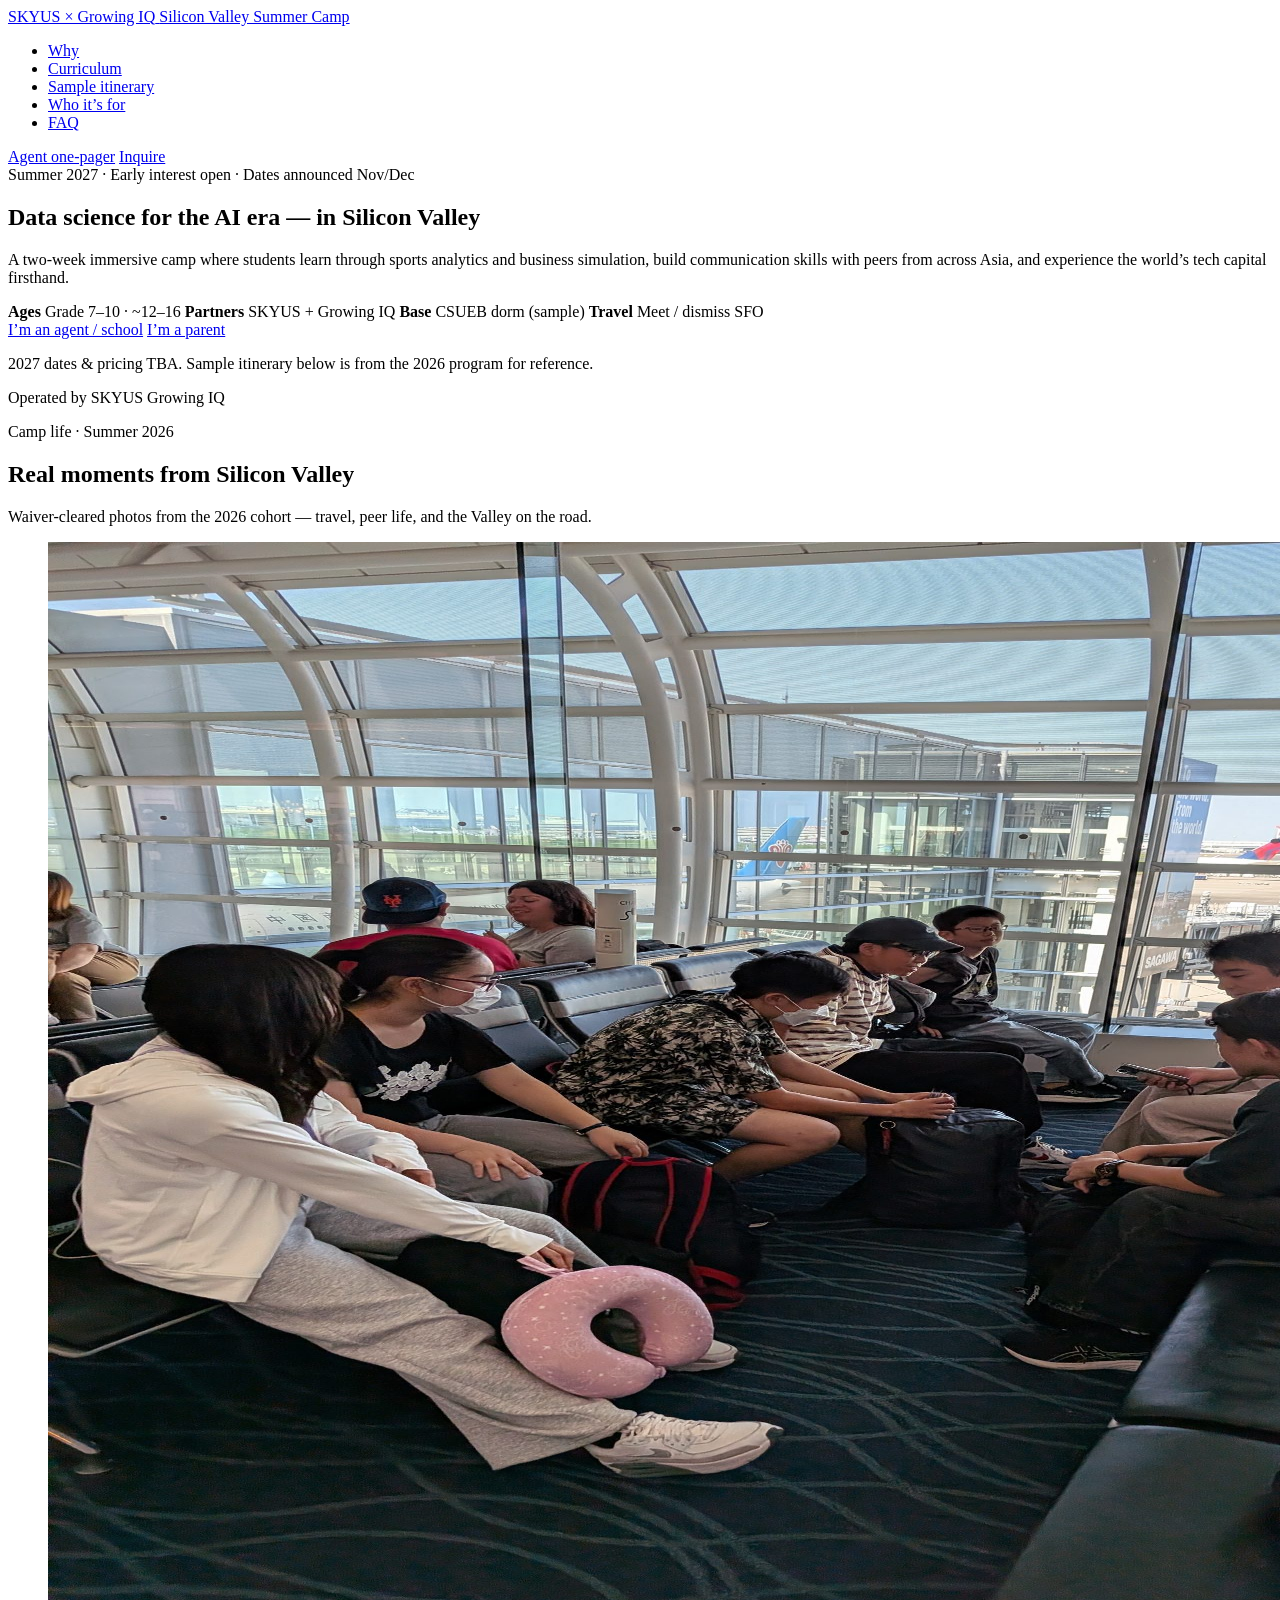
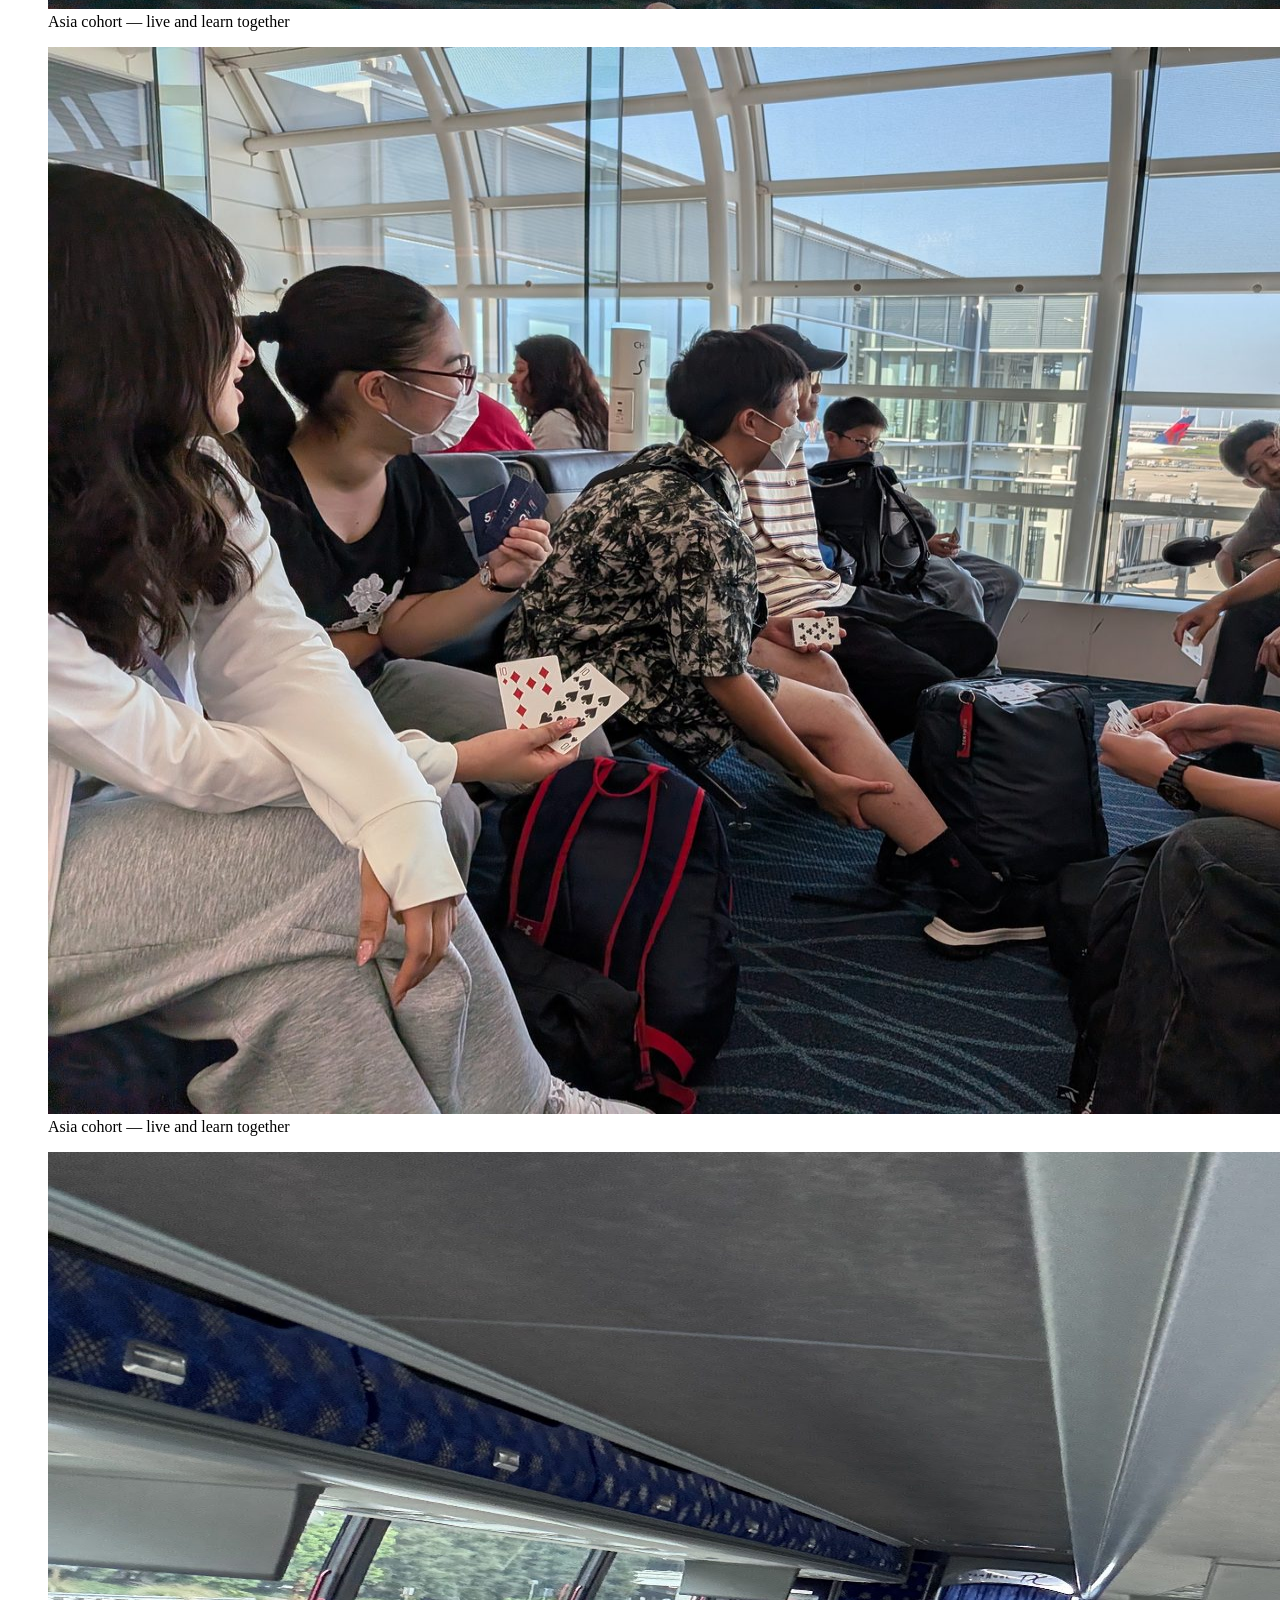
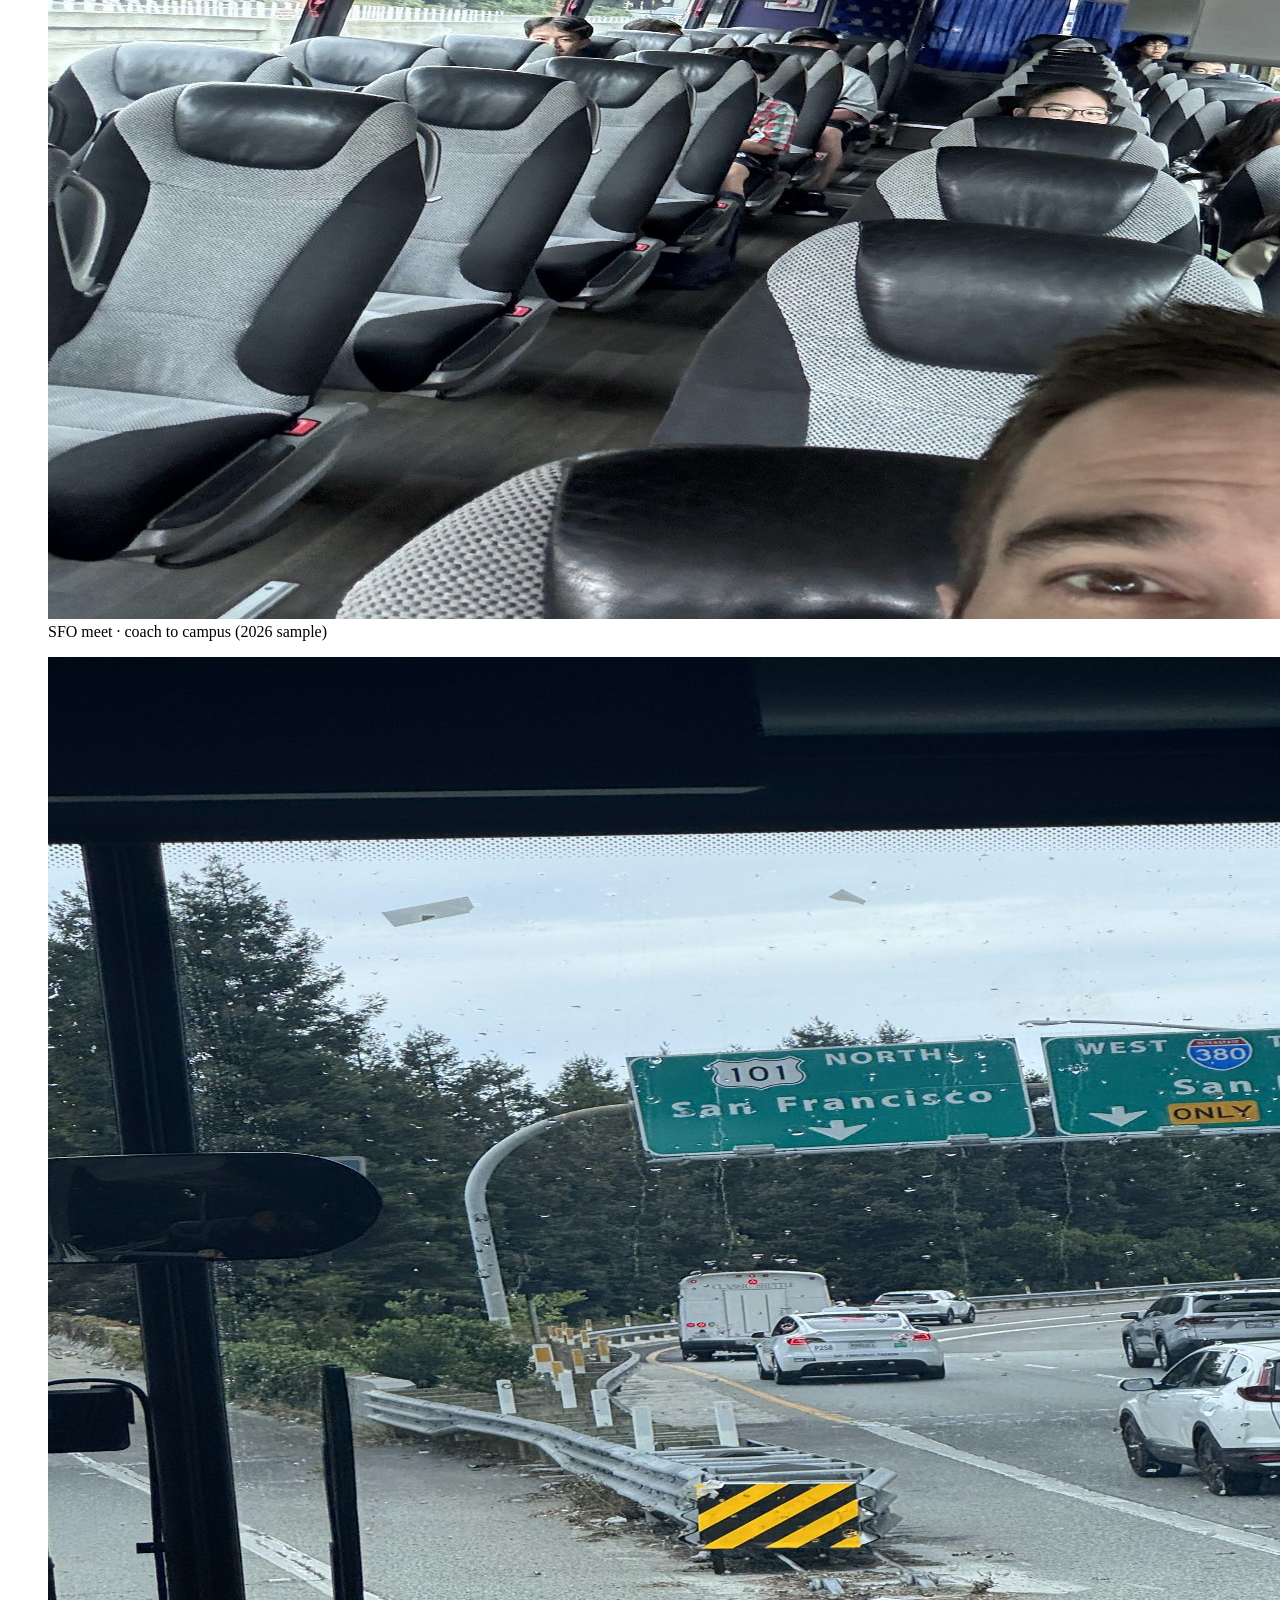
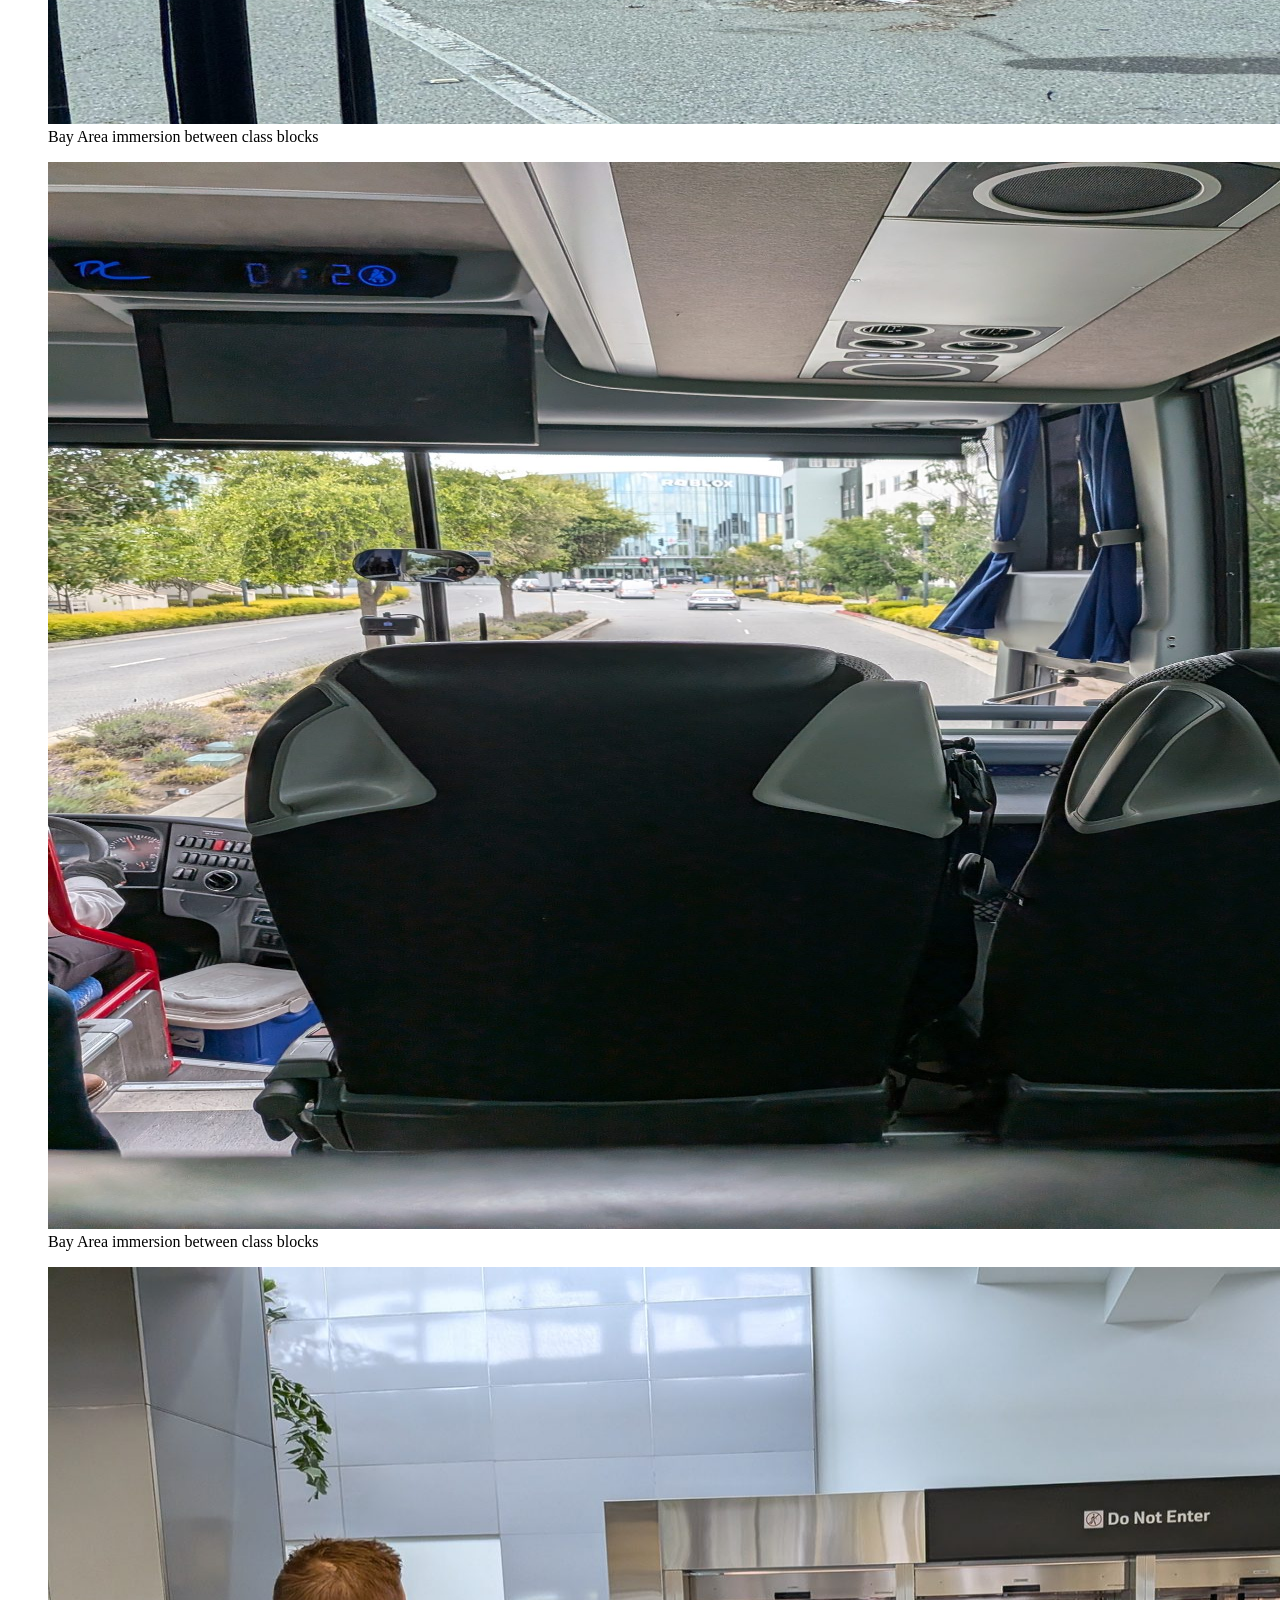
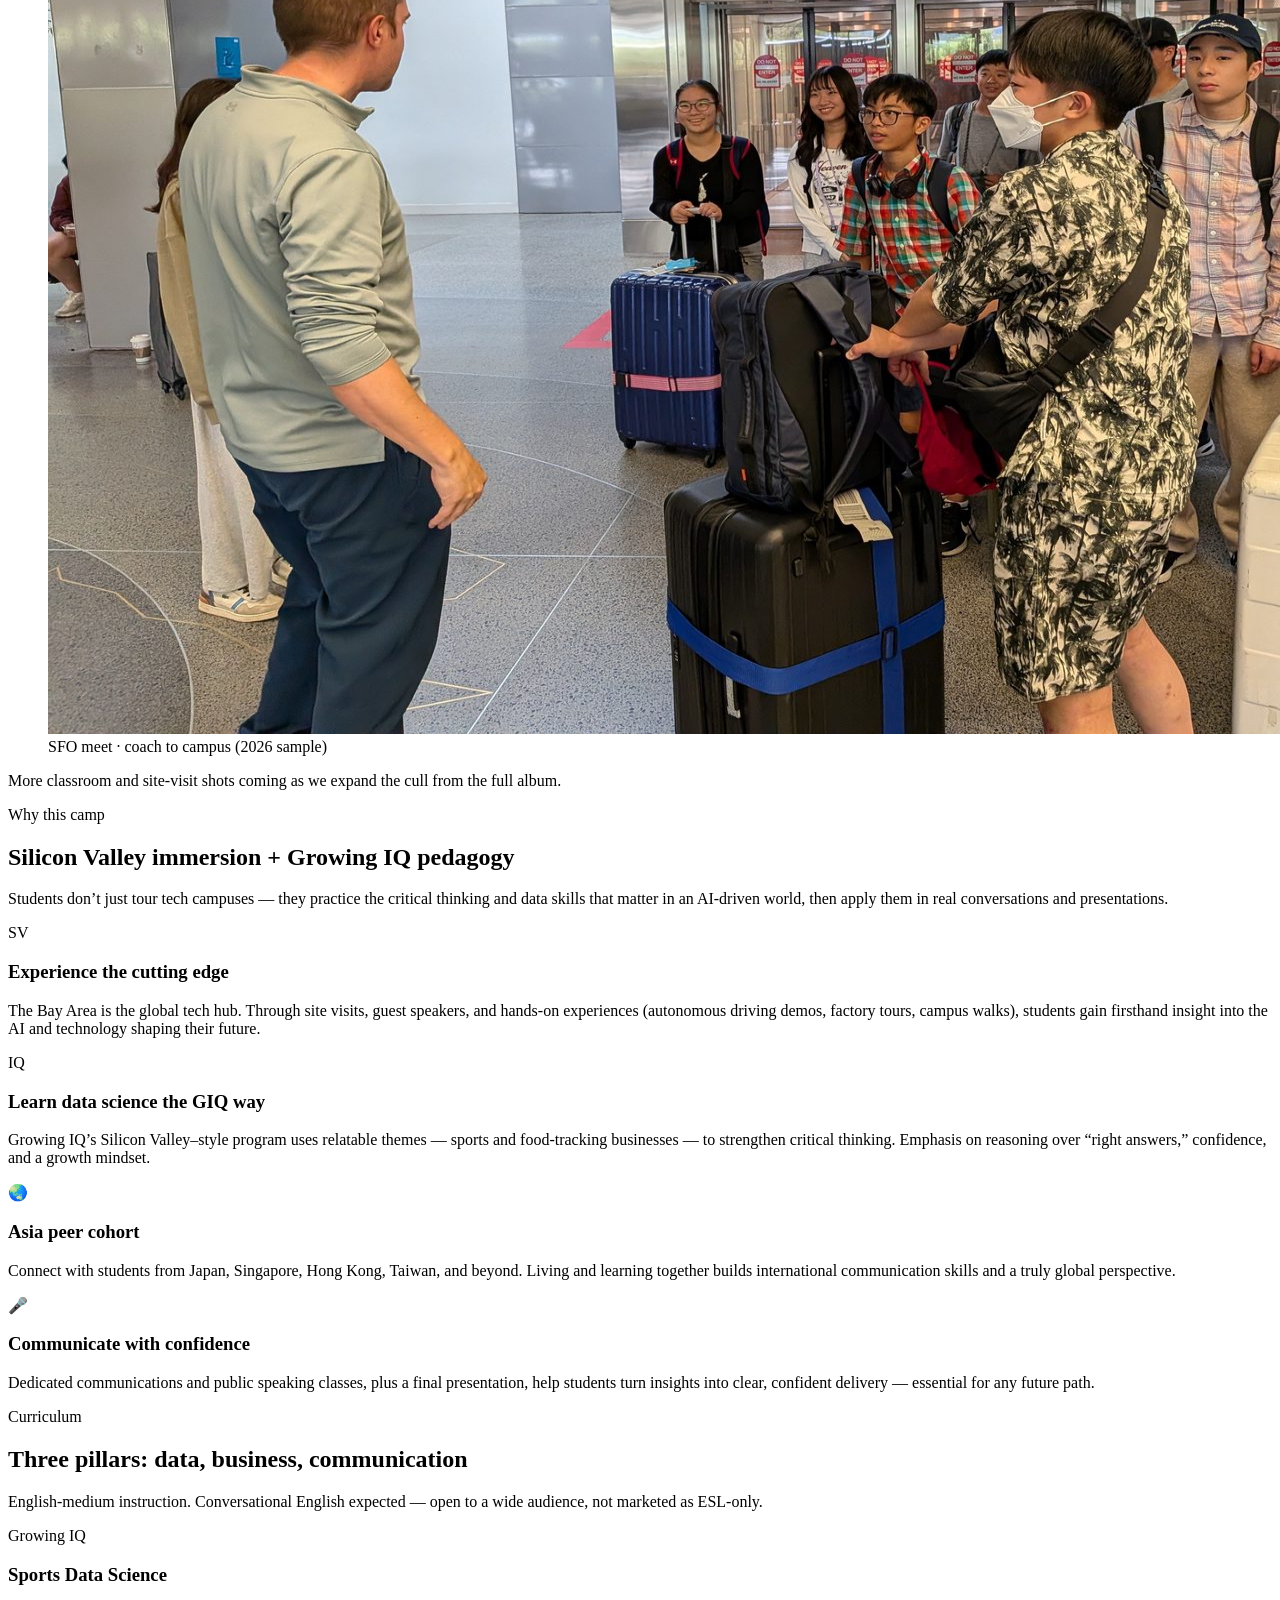
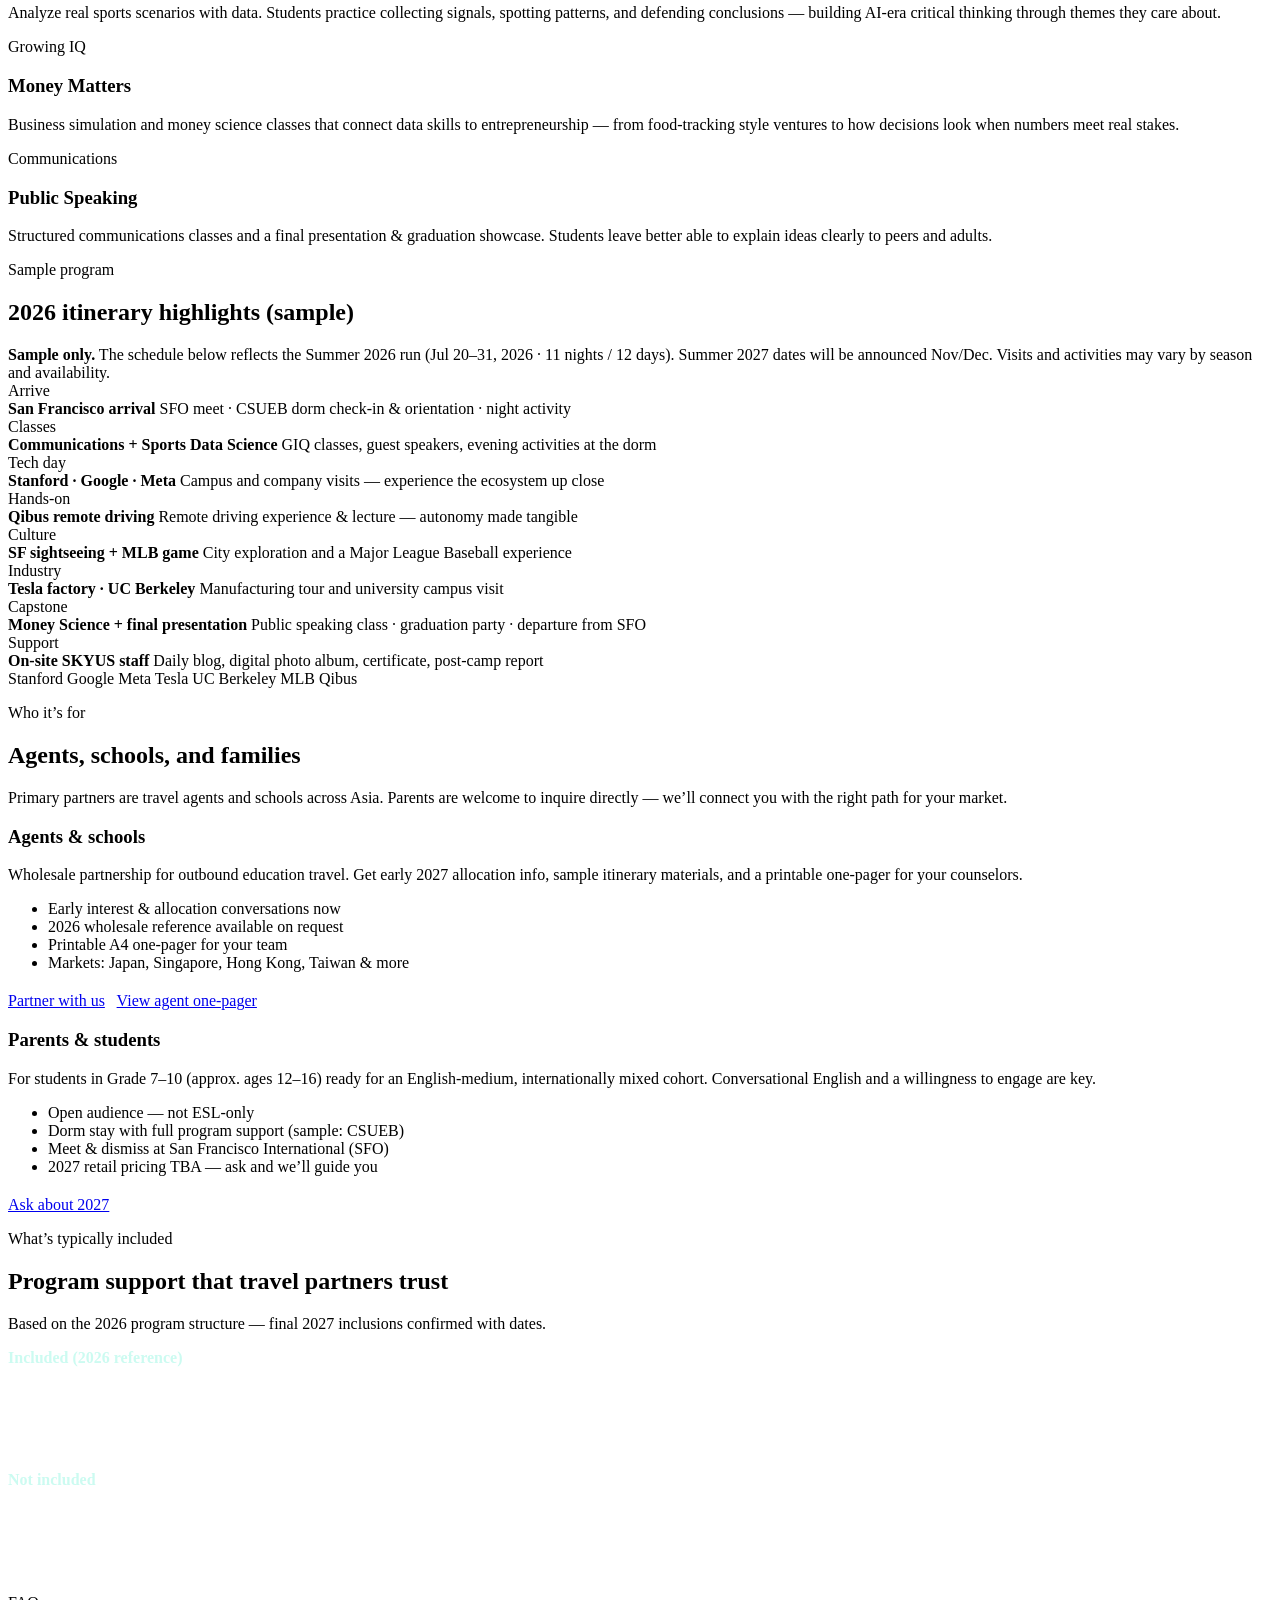
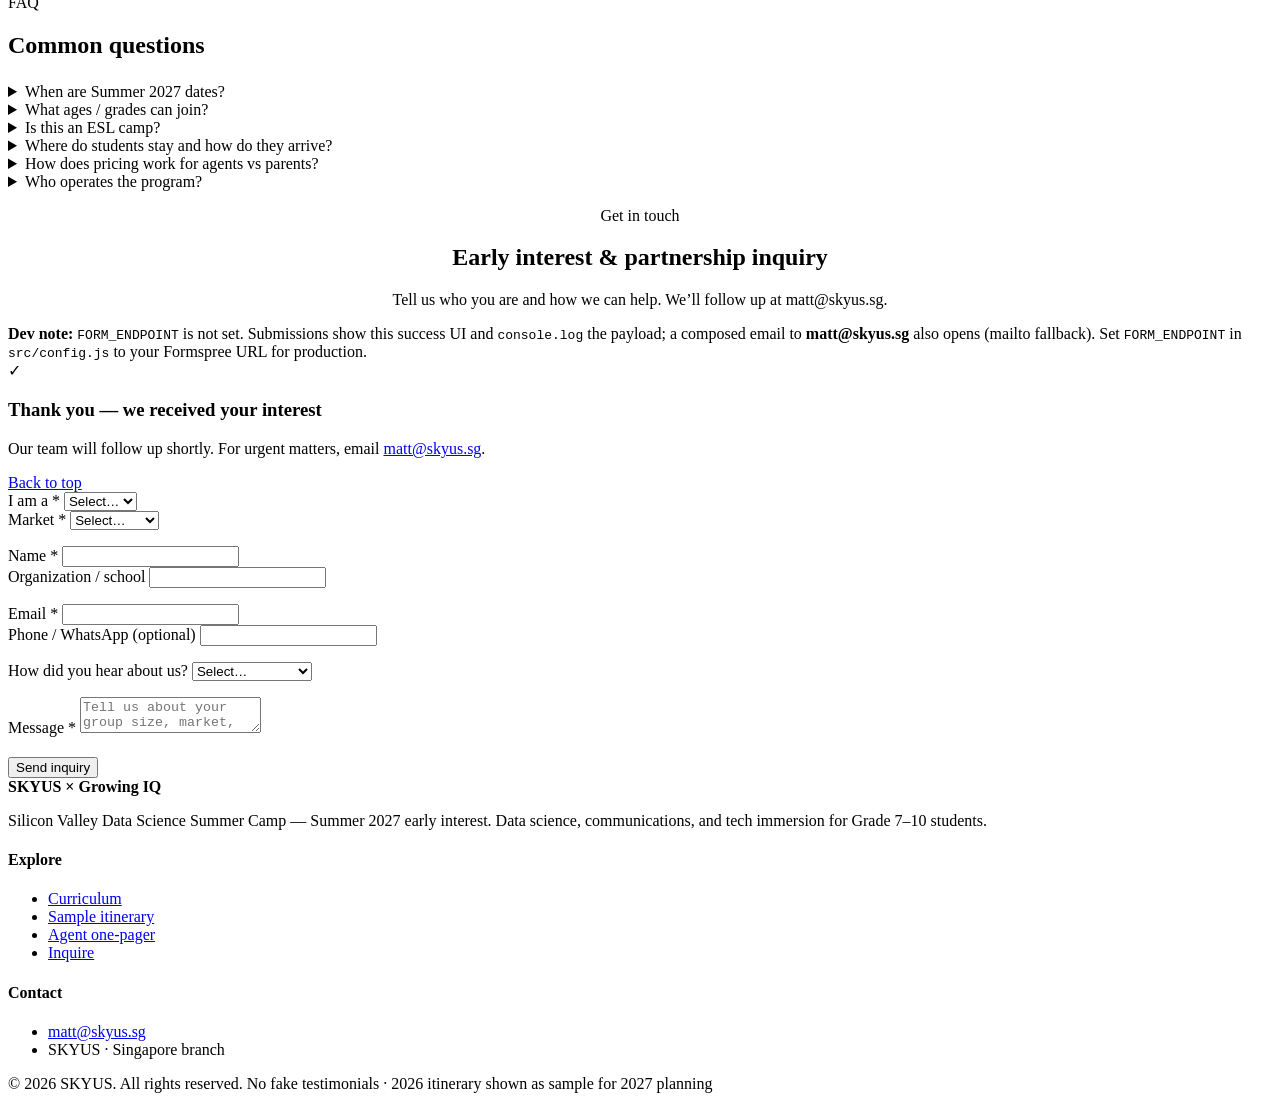
==== index.html @ 36722547 "Fix Pages base path so CSS/JS load" ====
<!DOCTYPE html>
<html lang="en">
<head>
  <meta charset="UTF-8" />
  <meta name="viewport" content="width=device-width, initial-scale=1" />
  <meta name="description" content="Skyus × Growing IQ Silicon Valley Data Science Summer Camp 2027 — early interest for agents, schools, and families. Sports data science, money matters, communications. Dates TBA." />
  <link rel="icon" href="/skyus-sv-camp-preview/favicon.svg" type="image/svg+xml" />
  <title>Silicon Valley Data Science Summer Camp 2027 | Skyus × Growing IQ</title>
  <link rel="preconnect" href="https://fonts.googleapis.com" />
  <link rel="preconnect" href="https://fonts.gstatic.com" crossorigin />
  <link href="https://fonts.googleapis.com/css2?family=Inter:wght@400;500;600;700;800&display=swap" rel="stylesheet" />
  <meta property="og:title" content="Silicon Valley Data Science Summer Camp 2027" />
  <meta property="og:description" content="Skyus × Growing IQ — data science for the AI era. Early interest open for agents, schools & parents." />
  <meta property="og:type" content="website" />
  <script type="module" crossorigin src="/skyus-sv-camp-preview/assets/main-CL7Ne9ZF.js"></script>
  <link rel="modulepreload" crossorigin href="/skyus-sv-camp-preview/assets/config-BrJ6Jjz4.js">
  <link rel="stylesheet" crossorigin href="/skyus-sv-camp-preview/assets/config-DFHQSubZ.css">
</head>
<body>
  <header class="site-header">
    <div class="container nav">
      <a class="logo" href="index.html">
        <span class="logo-main">SKYUS × Growing IQ</span>
        <span class="logo-sub">Silicon Valley Summer Camp</span>
      </a>
      <ul class="nav-links">
        <li><a href="#why">Why</a></li>
        <li><a href="#curriculum">Curriculum</a></li>
        <li><a href="#sample">Sample itinerary</a></li>
        <li><a href="#who">Who it’s for</a></li>
        <li><a href="#faq">FAQ</a></li>
      </ul>
      <div class="nav-cta">
        <a class="btn btn-secondary btn-sm" href="agents.html">Agent one-pager</a>
        <a class="btn btn-primary btn-sm" href="#inquire">Inquire</a>
      </div>
    </div>
  </header>

  <main>
    <!-- HERO -->
    <section class="hero">
      <div class="container">
        <div class="badge">Summer 2027 · Early interest open · Dates announced Nov/Dec</div>
        <h1>Data science for the AI era — in Silicon Valley</h1>
        <p class="hero-lead">
          A two-week immersive camp where students learn through sports analytics and business simulation,
          build communication skills with peers from across Asia, and experience the world’s tech capital firsthand.
        </p>
        <div class="hero-meta">
          <span><strong>Ages</strong> Grade 7–10 · ~12–16</span>
          <span><strong>Partners</strong> SKYUS + Growing IQ</span>
          <span><strong>Base</strong> CSUEB dorm (sample)</span>
          <span><strong>Travel</strong> Meet / dismiss SFO</span>
        </div>
        <div class="hero-ctas">
          <a class="btn btn-primary btn-lg" href="#inquire" data-role="Agent">I’m an agent / school</a>
          <a class="btn btn-ghost btn-lg" href="#inquire" data-role="Parent">I’m a parent</a>
        </div>
        <p class="hero-note">2027 dates &amp; pricing TBA. Sample itinerary below is from the 2026 program for reference.</p>
        <div class="partners-row">
          <span>Operated by</span>
          <span class="partner-pill">SKYUS</span>
          <span class="partner-pill">Growing IQ</span>
        </div>
      </div>
    </section>


    <!-- CAMP LIFE PHOTOS (2026, waiver-cleared) -->
    <section id="camp-life" class="photo-section">
      <div class="container">
        <p class="section-label">Camp life · Summer 2026</p>
        <h2>Real moments from Silicon Valley</h2>
        <p class="section-lead">Waiver-cleared photos from the 2026 cohort — travel, peer life, and the Valley on the road.</p>
        <div class="photo-grid">
          <figure class="photo-card photo-card--wide">
            <img src="images/shared/01_airport_students_collaborating.jpg" alt="Students collaborating together in an airport seating area" loading="lazy" width="1600" height="1067" />
            <figcaption>Asia cohort — live and learn together</figcaption>
          </figure>
          <figure class="photo-card">
            <img src="images/shared/02_airport_terminal_group.jpg" alt="Students playing cards together by airport terminal windows" loading="lazy" width="1600" height="1067" />
            <figcaption>Asia cohort — live and learn together</figcaption>
          </figure>
          <figure class="photo-card">
            <img src="images/shared/11_coach_bus_students.jpg" alt="Students riding a coach bus together" loading="lazy" width="1600" height="1067" />
            <figcaption>SFO meet · coach to campus (2026 sample)</figcaption>
          </figure>
          <figure class="photo-card">
            <img src="images/shared/12_silicon_valley_highway_sign.jpg" alt="Highway signs toward San Francisco and San Bruno" loading="lazy" width="1600" height="1067" />
            <figcaption>Bay Area immersion between class blocks</figcaption>
          </figure>
          <figure class="photo-card">
            <img src="images/shared/13_silicon_valley_bus_cityscape.jpg" alt="Silicon Valley cityscape viewed from a tour bus" loading="lazy" width="1600" height="1067" />
            <figcaption>Bay Area immersion between class blocks</figcaption>
          </figure>
          <figure class="photo-card">
            <img src="images/shared/07_airport_group_briefing.jpg" alt="Program leader briefing students with luggage at the airport" loading="lazy" width="1600" height="1067" />
            <figcaption>SFO meet · coach to campus (2026 sample)</figcaption>
          </figure>
        </div>
        <p class="photo-note">More classroom and site-visit shots coming as we expand the cull from the full album.</p>
      </div>
    </section>

    <!-- WHY -->
    <section id="why" class="section-alt">
      <div class="container">
        <p class="section-label">Why this camp</p>
        <h2>Silicon Valley immersion + Growing IQ pedagogy</h2>
        <p class="section-lead">
          Students don’t just tour tech campuses — they practice the critical thinking and data skills
          that matter in an AI-driven world, then apply them in real conversations and presentations.
        </p>
        <div class="grid-2">
          <div class="card">
            <div class="card-icon">SV</div>
            <h3>Experience the cutting edge</h3>
            <p>
              The Bay Area is the global tech hub. Through site visits, guest speakers, and hands-on experiences
              (autonomous driving demos, factory tours, campus walks), students gain firsthand insight into
              the AI and technology shaping their future.
            </p>
          </div>
          <div class="card">
            <div class="card-icon">IQ</div>
            <h3>Learn data science the GIQ way</h3>
            <p>
              Growing IQ’s Silicon Valley–style program uses relatable themes — sports and food-tracking businesses —
              to strengthen critical thinking. Emphasis on reasoning over “right answers,” confidence, and a growth mindset.
            </p>
          </div>
          <div class="card">
            <div class="card-icon">🌏</div>
            <h3>Asia peer cohort</h3>
            <p>
              Connect with students from Japan, Singapore, Hong Kong, Taiwan, and beyond. Living and learning together
              builds international communication skills and a truly global perspective.
            </p>
          </div>
          <div class="card">
            <div class="card-icon">🎤</div>
            <h3>Communicate with confidence</h3>
            <p>
              Dedicated communications and public speaking classes, plus a final presentation, help students
              turn insights into clear, confident delivery — essential for any future path.
            </p>
          </div>
        </div>
      </div>
    </section>

    <!-- CURRICULUM -->
    <section id="curriculum">
      <div class="container">
        <p class="section-label">Curriculum</p>
        <h2>Three pillars: data, business, communication</h2>
        <p class="section-lead">
          English-medium instruction. Conversational English expected — open to a wide audience, not marketed as ESL-only.
        </p>
        <div class="grid-3">
          <div class="card curriculum-card">
            <span class="tag">Growing IQ</span>
            <h3>Sports Data Science</h3>
            <p>
              Analyze real sports scenarios with data. Students practice collecting signals, spotting patterns,
              and defending conclusions — building AI-era critical thinking through themes they care about.
            </p>
          </div>
          <div class="card curriculum-card">
            <span class="tag">Growing IQ</span>
            <h3>Money Matters</h3>
            <p>
              Business simulation and money science classes that connect data skills to entrepreneurship —
              from food-tracking style ventures to how decisions look when numbers meet real stakes.
            </p>
          </div>
          <div class="card curriculum-card">
            <span class="tag">Communications</span>
            <h3>Public Speaking</h3>
            <p>
              Structured communications classes and a final presentation &amp; graduation showcase.
              Students leave better able to explain ideas clearly to peers and adults.
            </p>
          </div>
        </div>
      </div>
    </section>

    <!-- SAMPLE ITINERARY -->
    <section id="sample" class="section-alt">
      <div class="container">
        <p class="section-label">Sample program</p>
        <h2>2026 itinerary highlights (sample)</h2>
        <div class="sample-banner">
          <strong>Sample only.</strong> The schedule below reflects the Summer 2026 run (Jul 20–31, 2026 · 11 nights / 12 days).
          Summer 2027 dates will be announced Nov/Dec. Visits and activities may vary by season and availability.
        </div>
        <div class="itinerary-grid">
          <div class="itinerary-item">
            <div class="itinerary-day">Arrive</div>
            <div>
              <strong>San Francisco arrival</strong>
              <span>SFO meet · CSUEB dorm check-in &amp; orientation · night activity</span>
            </div>
          </div>
          <div class="itinerary-item">
            <div class="itinerary-day">Classes</div>
            <div>
              <strong>Communications + Sports Data Science</strong>
              <span>GIQ classes, guest speakers, evening activities at the dorm</span>
            </div>
          </div>
          <div class="itinerary-item">
            <div class="itinerary-day">Tech day</div>
            <div>
              <strong>Stanford · Google · Meta</strong>
              <span>Campus and company visits — experience the ecosystem up close</span>
            </div>
          </div>
          <div class="itinerary-item">
            <div class="itinerary-day">Hands-on</div>
            <div>
              <strong>Qibus remote driving</strong>
              <span>Remote driving experience &amp; lecture — autonomy made tangible</span>
            </div>
          </div>
          <div class="itinerary-item">
            <div class="itinerary-day">Culture</div>
            <div>
              <strong>SF sightseeing + MLB game</strong>
              <span>City exploration and a Major League Baseball experience</span>
            </div>
          </div>
          <div class="itinerary-item">
            <div class="itinerary-day">Industry</div>
            <div>
              <strong>Tesla factory · UC Berkeley</strong>
              <span>Manufacturing tour and university campus visit</span>
            </div>
          </div>
          <div class="itinerary-item">
            <div class="itinerary-day">Capstone</div>
            <div>
              <strong>Money Science + final presentation</strong>
              <span>Public speaking class · graduation party · departure from SFO</span>
            </div>
          </div>
          <div class="itinerary-item">
            <div class="itinerary-day">Support</div>
            <div>
              <strong>On-site SKYUS staff</strong>
              <span>Daily blog, digital photo album, certificate, post-camp report</span>
            </div>
          </div>
        </div>
        <div class="visits">
          <span class="visit-chip">Stanford</span>
          <span class="visit-chip">Google</span>
          <span class="visit-chip">Meta</span>
          <span class="visit-chip">Tesla</span>
          <span class="visit-chip">UC Berkeley</span>
          <span class="visit-chip">MLB</span>
          <span class="visit-chip">Qibus</span>
        </div>
      </div>
    </section>

    <!-- WHO -->
    <section id="who">
      <div class="container">
        <p class="section-label">Who it’s for</p>
        <h2>Agents, schools, and families</h2>
        <p class="section-lead">
          Primary partners are travel agents and schools across Asia. Parents are welcome to inquire directly —
          we’ll connect you with the right path for your market.
        </p>
        <div class="path-cards">
          <div class="path-card agent">
            <h3>Agents &amp; schools</h3>
            <p>
              Wholesale partnership for outbound education travel. Get early 2027 allocation info,
              sample itinerary materials, and a printable one-pager for your counselors.
            </p>
            <ul class="feature-list" style="margin-bottom: 1.25rem;">
              <li>Early interest &amp; allocation conversations now</li>
              <li>2026 wholesale reference available on request</li>
              <li>Printable A4 one-pager for your team</li>
              <li>Markets: Japan, Singapore, Hong Kong, Taiwan &amp; more</li>
            </ul>
            <a class="btn btn-secondary" href="#inquire" data-role="Agent">Partner with us</a>
            &nbsp;
            <a class="btn btn-primary" href="agents.html">View agent one-pager</a>
          </div>
          <div class="path-card parent">
            <h3>Parents &amp; students</h3>
            <p>
              For students in Grade 7–10 (approx. ages 12–16) ready for an English-medium,
              internationally mixed cohort. Conversational English and a willingness to engage are key.
            </p>
            <ul class="feature-list" style="margin-bottom: 1.25rem;">
              <li>Open audience — not ESL-only</li>
              <li>Dorm stay with full program support (sample: CSUEB)</li>
              <li>Meet &amp; dismiss at San Francisco International (SFO)</li>
              <li>2027 retail pricing TBA — ask and we’ll guide you</li>
            </ul>
            <a class="btn btn-primary" href="#inquire" data-role="Parent">Ask about 2027</a>
          </div>
        </div>
      </div>
    </section>

    <!-- INCLUDED snapshot -->
    <section class="section-navy">
      <div class="container">
        <p class="section-label">What’s typically included</p>
        <h2>Program support that travel partners trust</h2>
        <p class="section-lead">Based on the 2026 program structure — final 2027 inclusions confirmed with dates.</p>
        <div class="grid-2">
          <div>
            <h3 style="font-size:1rem;margin-bottom:0.75rem;color:#ccfbf1;">Included (2026 reference)</h3>
            <ul class="feature-list">
              <li style="color:rgba(255,255,255,0.8);">GIQ classes &amp; communications classes</li>
              <li style="color:rgba(255,255,255,0.8);">Activities, accommodation, meals as itinerary</li>
              <li style="color:rgba(255,255,255,0.8);">Local transport · on-site SKYUS staff &amp; emergency support</li>
              <li style="color:rgba(255,255,255,0.8);">Daily blog · digital photo album · certificate · post-camp report</li>
            </ul>
          </div>
          <div>
            <h3 style="font-size:1rem;margin-bottom:0.75rem;color:#ccfbf1;">Not included</h3>
            <ul class="feature-list">
              <li style="color:rgba(255,255,255,0.8);">Airfare · travel insurance · passport / visa fees</li>
              <li style="color:rgba(255,255,255,0.8);">Some excursion lunches · personal expenses</li>
            </ul>
            <p style="margin-top:1.25rem;font-size:0.9rem;color:rgba(255,255,255,0.55);">
              Minimum cohort size historically ~20 students. Schedule may change with weather or facility availability.
            </p>
          </div>
        </div>
      </div>
    </section>

    <!-- FAQ -->
    <section id="faq" class="section-alt">
      <div class="container">
        <p class="section-label">FAQ</p>
        <h2>Common questions</h2>
        <div class="faq-list" style="margin-top:1.5rem;max-width:720px;">
          <details class="faq-item">
            <summary>When are Summer 2027 dates?</summary>
            <div class="faq-body">Exact dates are TBA. The team is locking price and scope now; the full schedule is planned for announcement in November/December, with formal promotion from January. Register early interest below so we can update you first.</div>
          </details>
          <details class="faq-item">
            <summary>What ages / grades can join?</summary>
            <div class="faq-body">Grade 7 to Grade 10 (approximately ages 12–16). Students should be physically and mentally ready for a dorm-based group program and willing to communicate actively with peers.</div>
          </details>
          <details class="faq-item">
            <summary>Is this an ESL camp?</summary>
            <div class="faq-body">No. The program is English-medium and expects conversational English, but it is not marketed as ESL-only. It is open to a wider audience of students who want data science, tech exposure, and international peers.</div>
          </details>
          <details class="faq-item">
            <summary>Where do students stay and how do they arrive?</summary>
            <div class="faq-body">The 2026 sample used the student dormitory at California State University, East Bay (CSUEB). Meeting and dismissal were at San Francisco International Airport (SFO). 2027 logistics will be confirmed with the final schedule.</div>
          </details>
          <details class="faq-item">
            <summary>How does pricing work for agents vs parents?</summary>
            <div class="faq-body">2027 pricing is not published yet. Agents and schools should contact us for current wholesale rates. Parents can inquire for retail guidance or a referral to a partner agency in their market. A 2026 wholesale reference appears only on the agent one-pager.</div>
          </details>
          <details class="faq-item">
            <summary>Who operates the program?</summary>
            <div class="faq-body">SKYUS (Japan HQ / Singapore branch) in partnership with Growing IQ. Inquiry contact: matt@skyus.sg.</div>
          </details>
        </div>
      </div>
    </section>

    <!-- INQUIRY FORM -->
    <section id="inquire" class="form-section">
      <div class="container">
        <div class="form-wrap">
          <p class="section-label" style="text-align:center;display:block;">Get in touch</p>
          <h2 style="text-align:center;">Early interest &amp; partnership inquiry</h2>
          <p class="section-lead" style="text-align:center;margin-inline:auto;">
            Tell us who you are and how we can help. We’ll follow up at matt@skyus.sg.
          </p>

          <div class="form-card">
            <div class="form-note" id="form-endpoint-note">
              <strong>Dev note:</strong> <code>FORM_ENDPOINT</code> is not set.
              Submissions show this success UI and <code>console.log</code> the payload;
              a composed email to <strong>matt@skyus.sg</strong> also opens (mailto fallback).
              Set <code>FORM_ENDPOINT</code> in <code>src/config.js</code> to your Formspree URL for production.
            </div>

            <div id="thank-you" class="thank-you" role="status" aria-live="polite">
              <div class="check" aria-hidden="true">✓</div>
              <h3>Thank you — we received your interest</h3>
              <p>
                Our team will follow up shortly. For urgent matters, email
                <a href="mailto:matt@skyus.sg">matt@skyus.sg</a>.
              </p>
              <a class="btn btn-secondary" href="index.html">Back to top</a>
            </div>

            <form id="inquiry-form" novalidate data-mailto-fallback="true">
              <div class="form-grid two-col">
                <div class="form-group">
                  <label for="role">I am a <span class="req">*</span></label>
                  <select id="role" name="role" required>
                    <option value="">Select…</option>
                    <option value="Agent">Agent</option>
                    <option value="School">School</option>
                    <option value="Parent">Parent</option>
                    <option value="Other">Other</option>
                  </select>
                  <span class="field-error"></span>
                </div>
                <div class="form-group">
                  <label for="market">Market <span class="req">*</span></label>
                  <select id="market" name="market" required>
                    <option value="">Select…</option>
                    <option value="Japan">Japan</option>
                    <option value="Singapore">Singapore</option>
                    <option value="Hong Kong">Hong Kong</option>
                    <option value="Taiwan">Taiwan</option>
                    <option value="Other">Other</option>
                  </select>
                  <span class="field-error"></span>
                </div>
              </div>

              <div class="form-grid two-col" style="margin-top:1rem;">
                <div class="form-group">
                  <label for="name">Name <span class="req">*</span></label>
                  <input id="name" name="name" type="text" autocomplete="name" required />
                  <span class="field-error"></span>
                </div>
                <div class="form-group">
                  <label for="organization">Organization / school</label>
                  <input id="organization" name="organization" type="text" autocomplete="organization" />
                  <span class="field-error"></span>
                </div>
              </div>

              <div class="form-grid two-col" style="margin-top:1rem;">
                <div class="form-group">
                  <label for="email">Email <span class="req">*</span></label>
                  <input id="email" name="email" type="email" autocomplete="email" required />
                  <span class="field-error"></span>
                </div>
                <div class="form-group">
                  <label for="phone">Phone / WhatsApp <span style="font-weight:400;color:var(--slate-light);">(optional)</span></label>
                  <input id="phone" name="phone" type="tel" autocomplete="tel" />
                  <span class="field-error"></span>
                </div>
              </div>

              <div class="form-group" style="margin-top:1rem;">
                <label for="how_heard">How did you hear about us?</label>
                <select id="how_heard" name="how_heard">
                  <option value="">Select…</option>
                  <option value="Partner / agency">Partner / agency</option>
                  <option value="School">School</option>
                  <option value="Search">Search</option>
                  <option value="Social media">Social media</option>
                  <option value="Event / fair">Event / fair</option>
                  <option value="Referral">Referral</option>
                  <option value="Other">Other</option>
                </select>
                <span class="field-error"></span>
              </div>

              <div class="form-group" style="margin-top:1rem;">
                <label for="message">Message <span class="req">*</span></label>
                <textarea id="message" name="message" required placeholder="Tell us about your group size, market, or questions about Summer 2027…"></textarea>
                <span class="field-error"></span>
              </div>

              <!-- UTM / ref hidden fields populated by form.js -->
              <input type="hidden" name="utm_source" value="" />
              <input type="hidden" name="utm_medium" value="" />
              <input type="hidden" name="utm_campaign" value="" />
              <input type="hidden" name="utm_content" value="" />
              <input type="hidden" name="utm_term" value="" />
              <input type="hidden" name="ref" value="" />

              <div class="form-actions" style="margin-top:1.25rem;">
                <button class="btn btn-primary btn-lg" type="submit">Send inquiry</button>
              </div>
            </form>
          </div>
        </div>
      </div>
    </section>
  </main>

  <footer class="site-footer">
    <div class="container">
      <div class="footer-grid">
        <div class="footer-brand">
          <strong>SKYUS × Growing IQ</strong>
          <p>
            Silicon Valley Data Science Summer Camp — Summer 2027 early interest.
            Data science, communications, and tech immersion for Grade 7–10 students.
          </p>
        </div>
        <div class="footer-links">
          <h4>Explore</h4>
          <ul>
            <li><a href="#curriculum">Curriculum</a></li>
            <li><a href="#sample">Sample itinerary</a></li>
            <li><a href="agents.html">Agent one-pager</a></li>
            <li><a href="#inquire">Inquire</a></li>
          </ul>
        </div>
        <div class="footer-links">
          <h4>Contact</h4>
          <ul>
            <li><a href="mailto:matt@skyus.sg">matt@skyus.sg</a></li>
            <li>SKYUS · Singapore branch</li>
          </ul>
        </div>
      </div>
      <div class="footer-bottom">
        <span>© <span id="y">2026</span> SKYUS. All rights reserved.</span>
        <span>No fake testimonials · 2026 itinerary shown as sample for 2027 planning</span>
      </div>
    </div>
  </footer>

  <script>document.getElementById('y').textContent = new Date().getFullYear();</script>
</body>
</html>
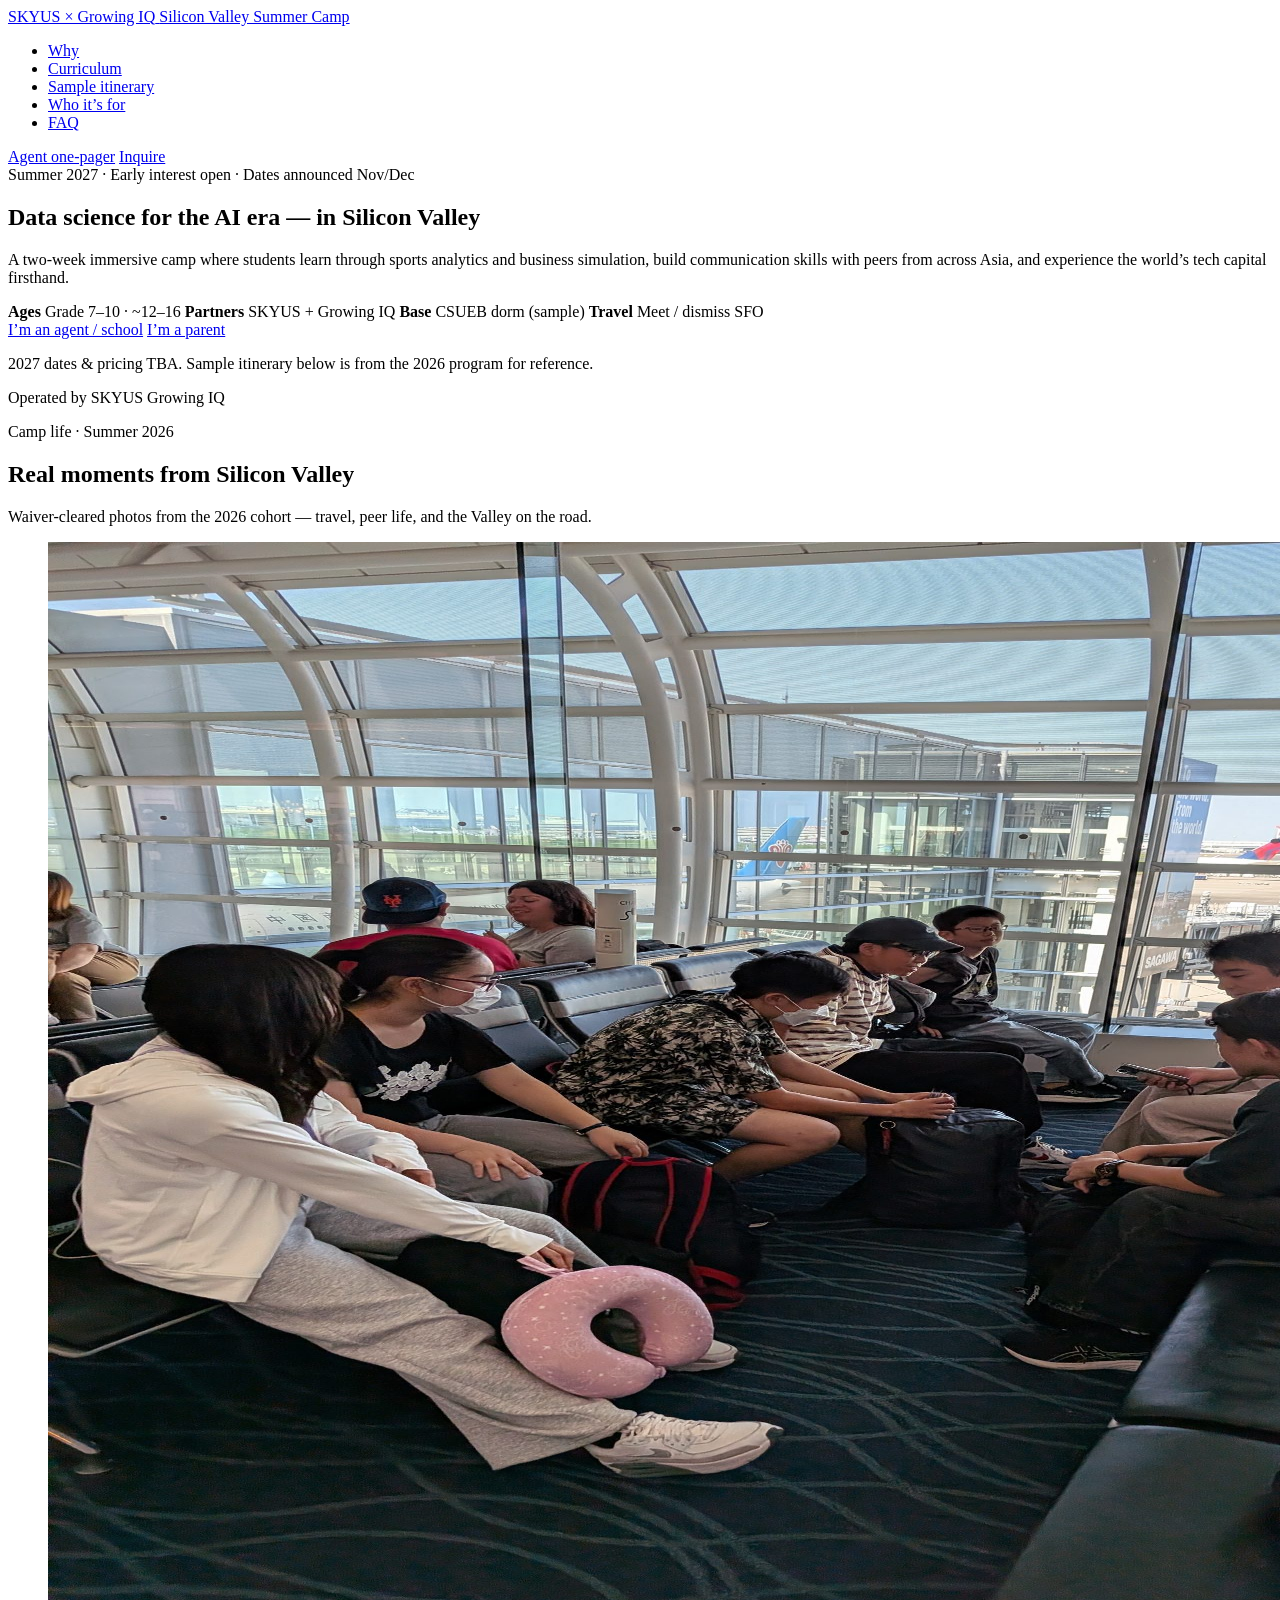
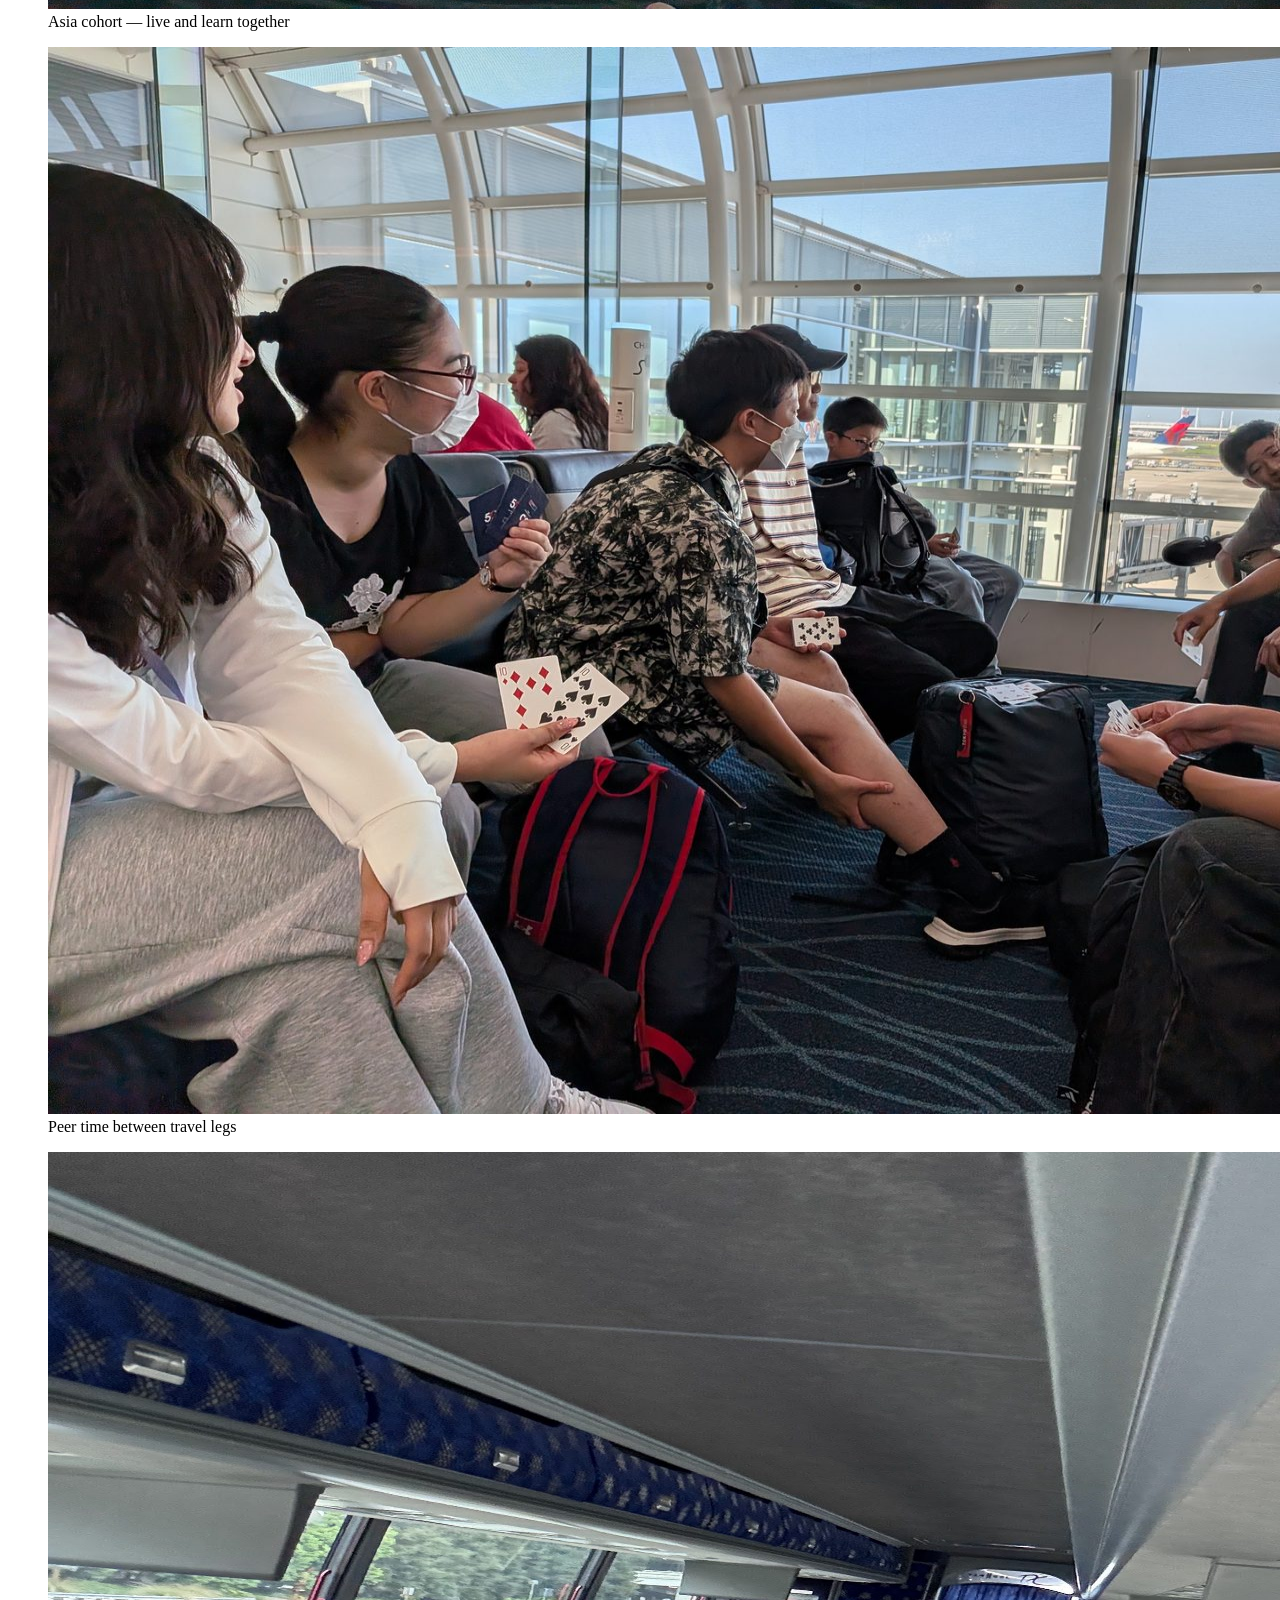
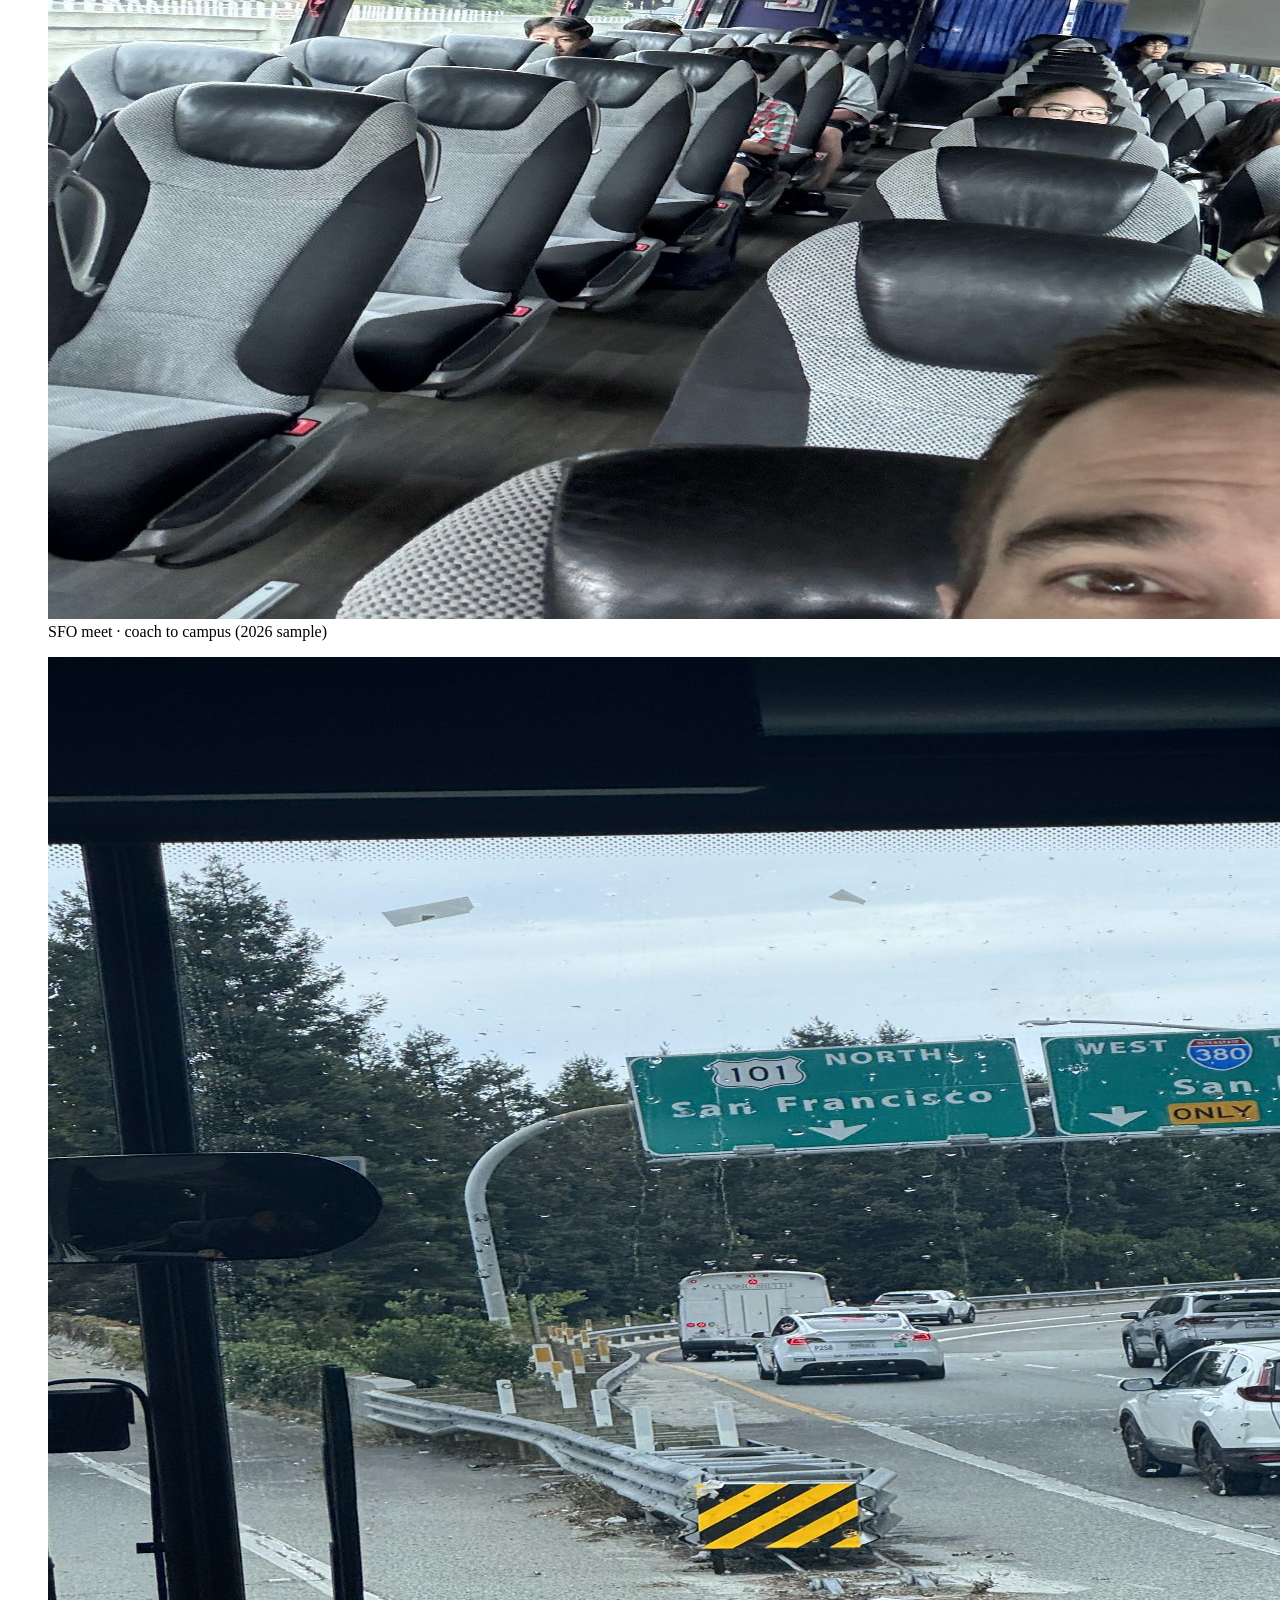
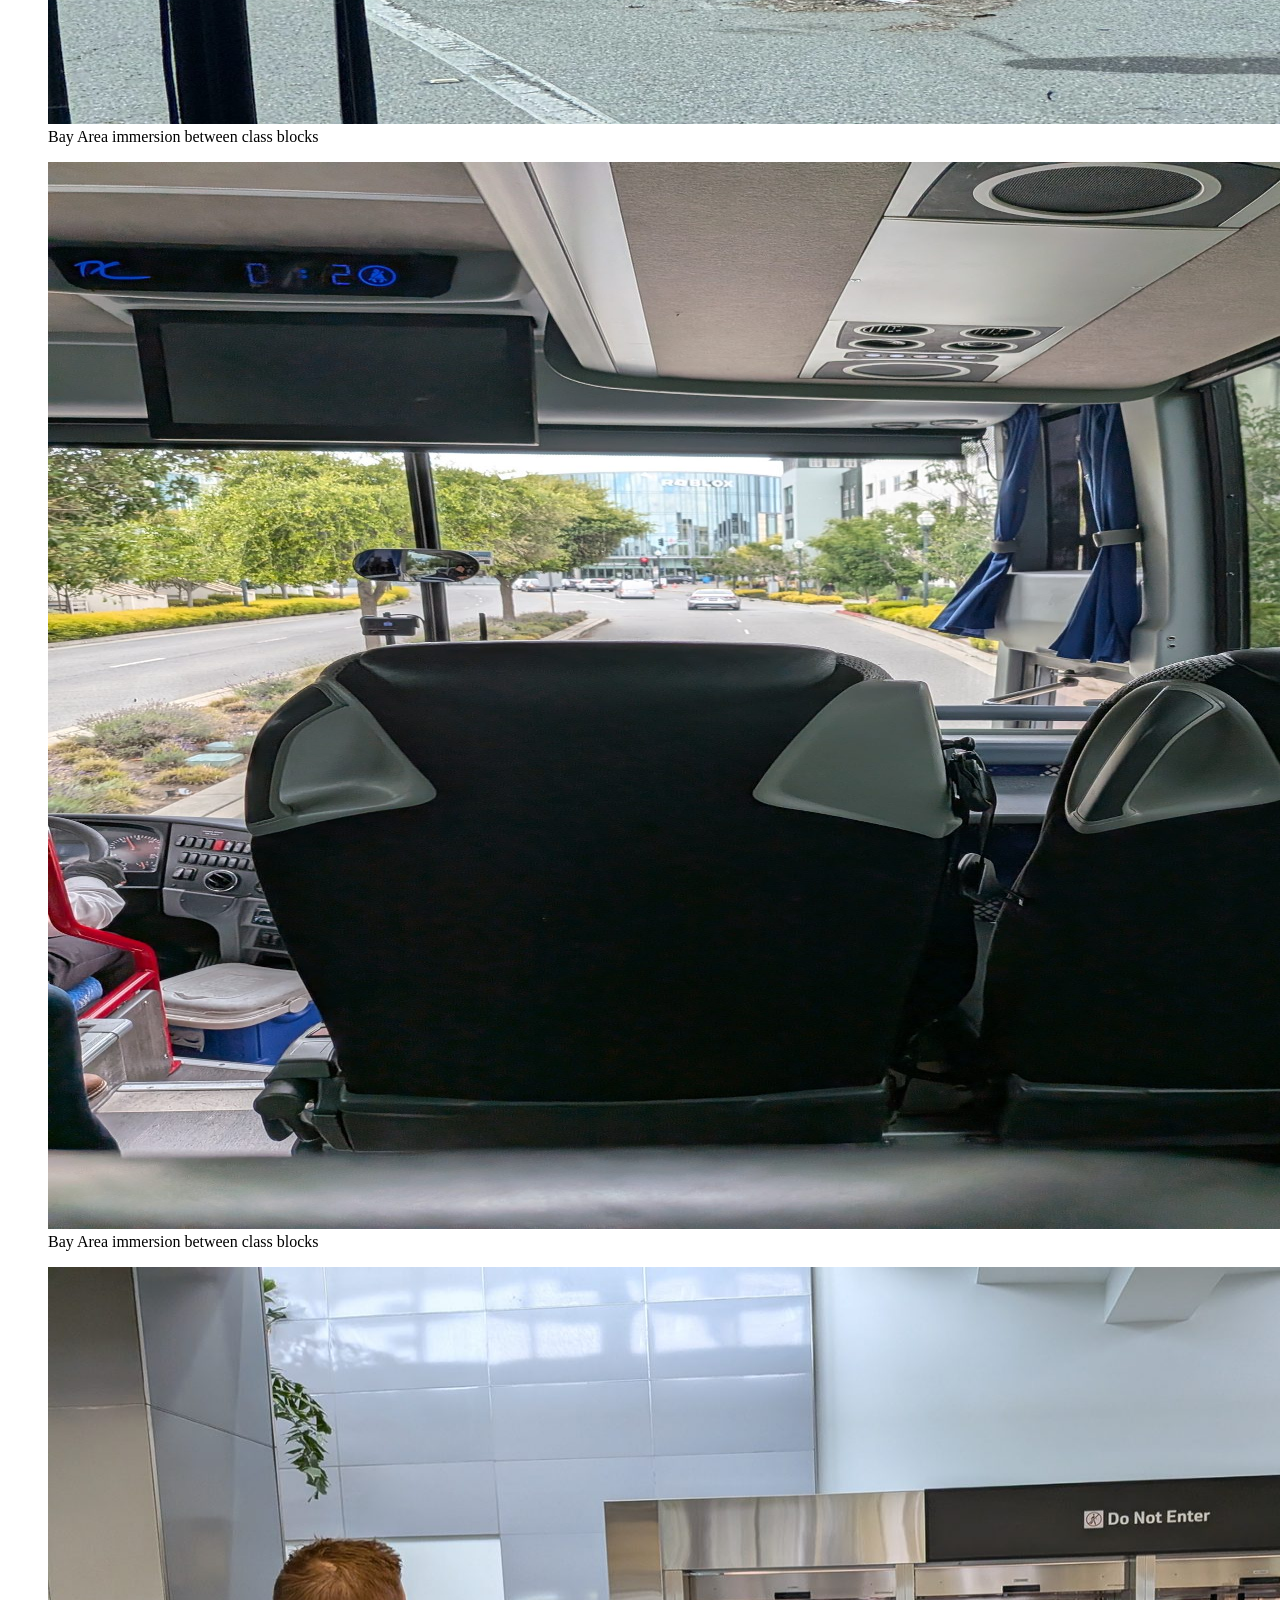
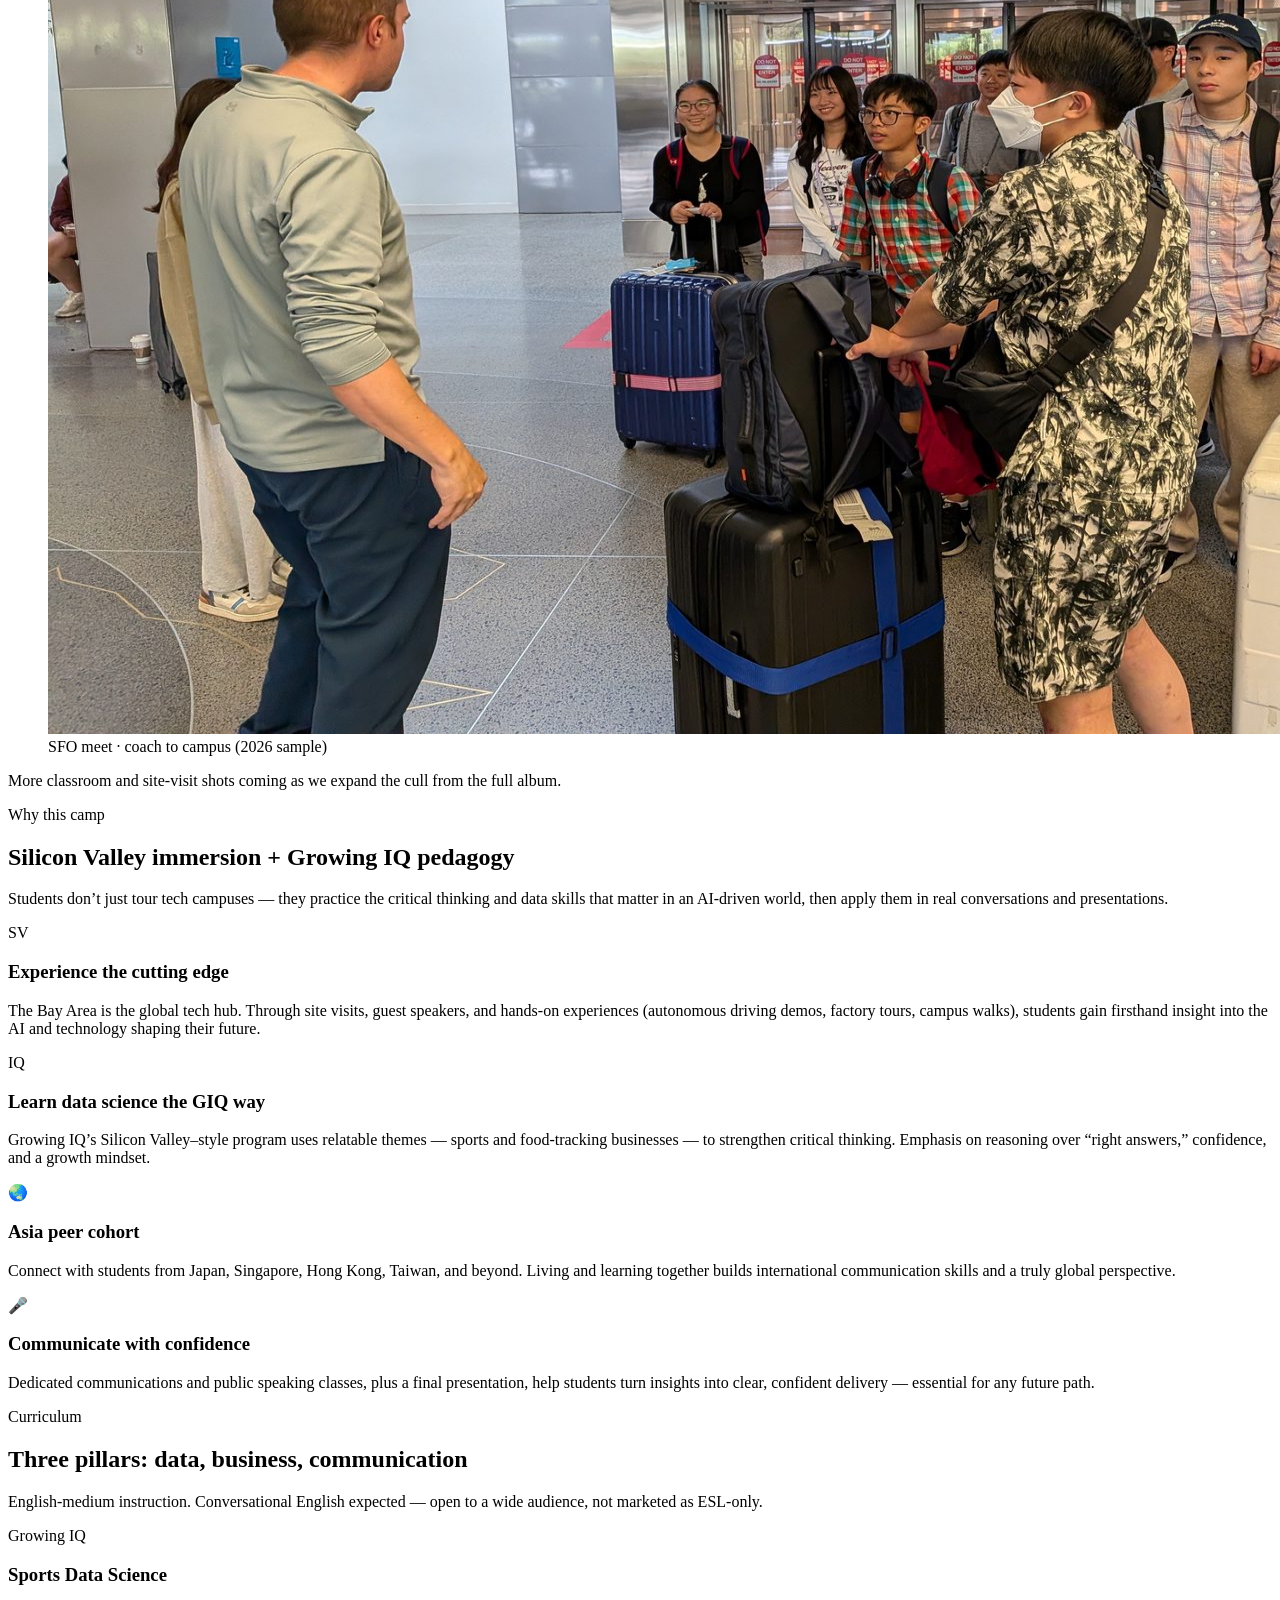
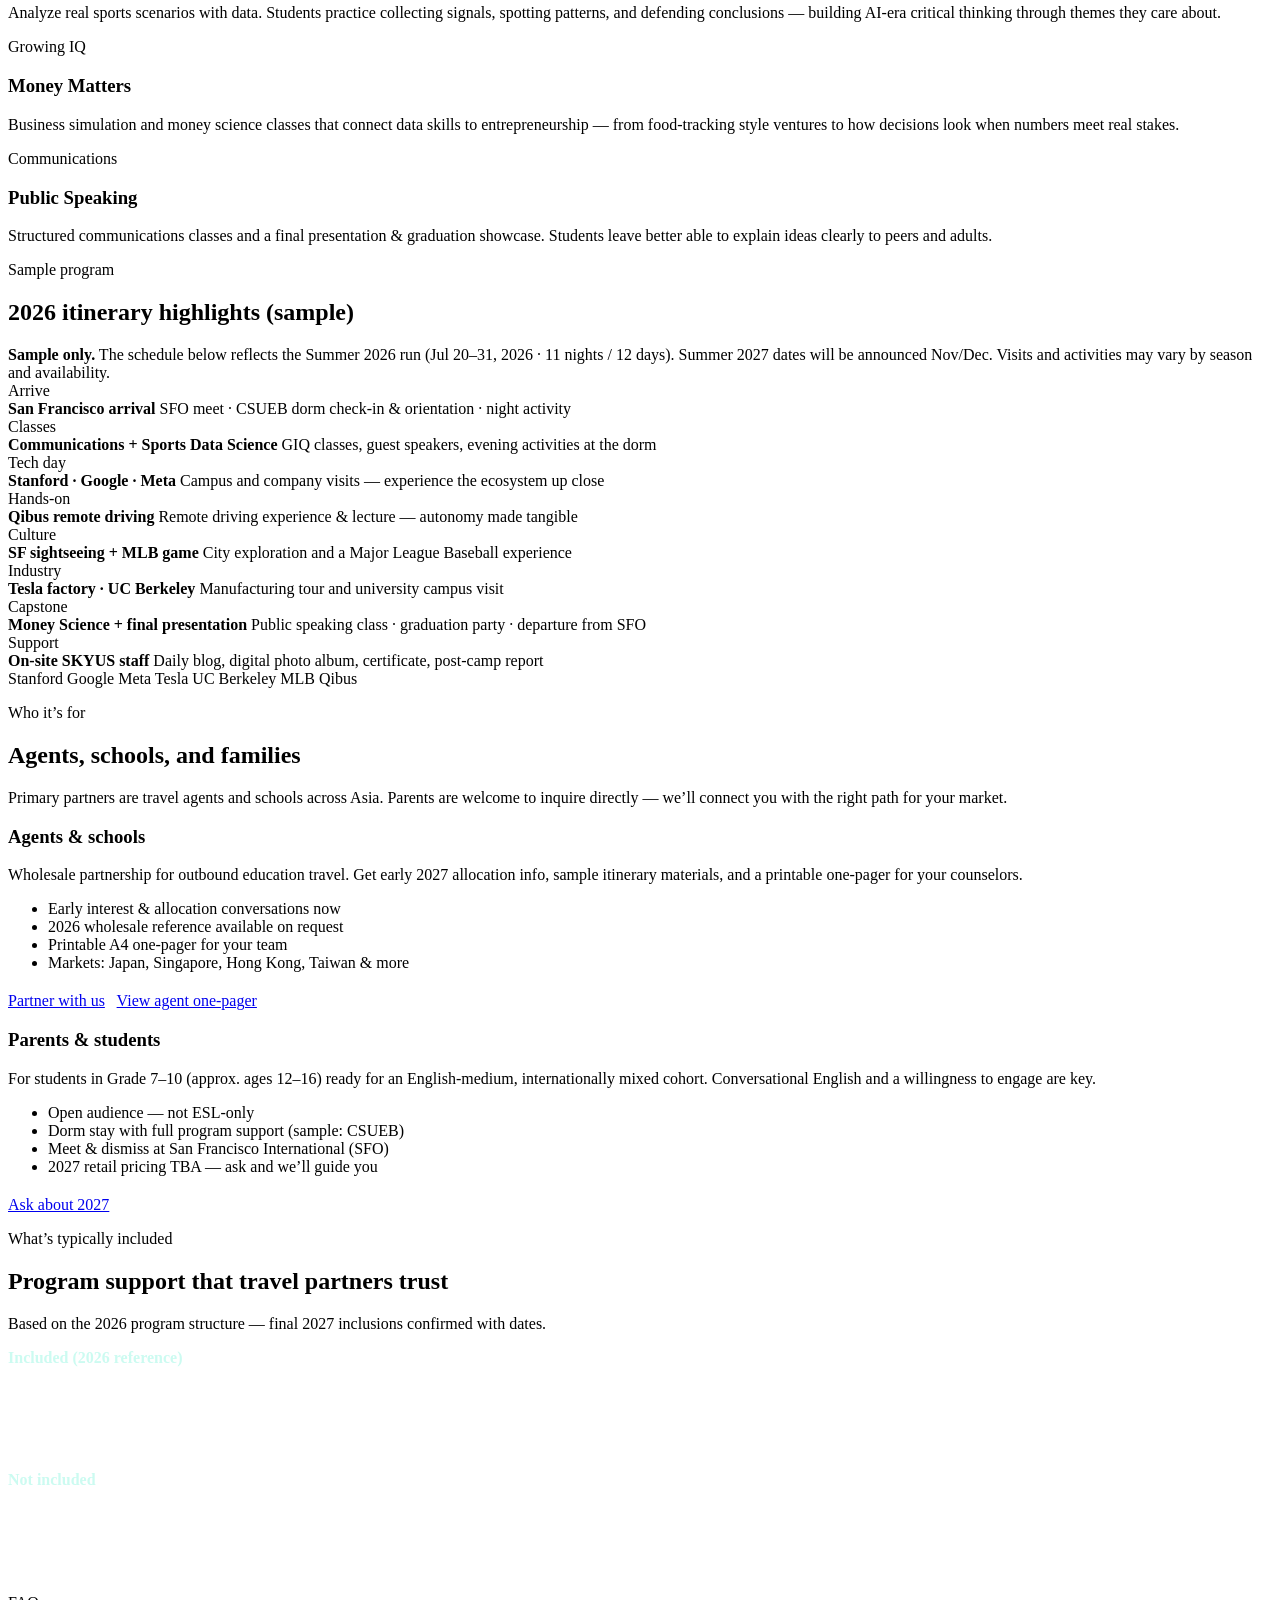
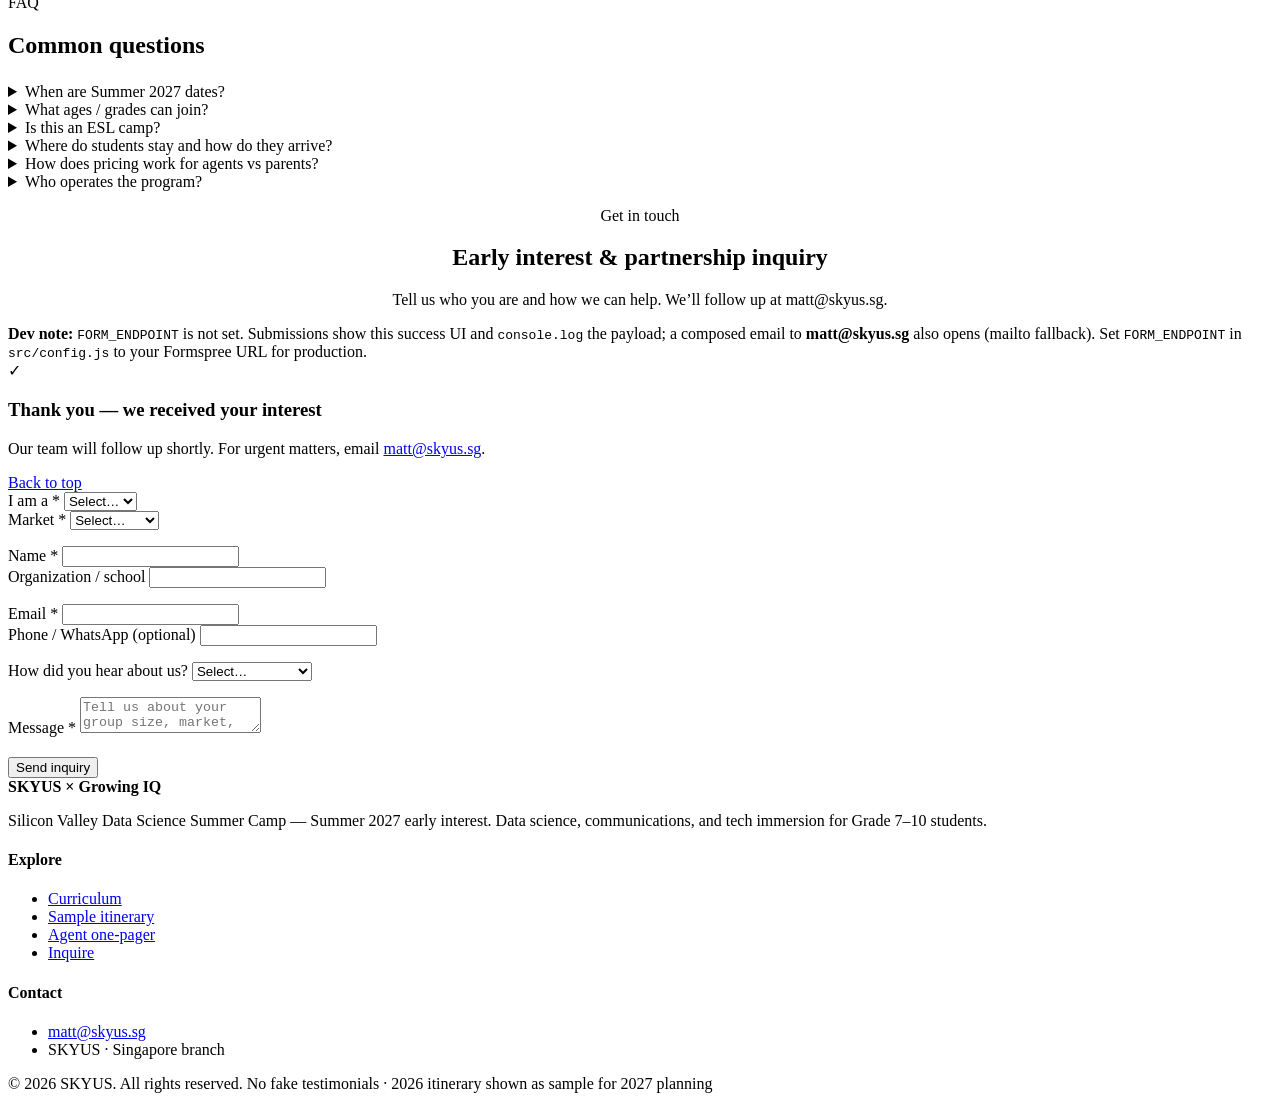
==== commit 19b232ce: "Fix Pages base path + restore peer-time caption" ====
--- a/index.html
+++ b/index.html
@@ -80,7 +80,7 @@
           </figure>
           <figure class="photo-card">
             <img src="images/shared/02_airport_terminal_group.jpg" alt="Students playing cards together by airport terminal windows" loading="lazy" width="1600" height="1067" />
-            <figcaption>Asia cohort — live and learn together</figcaption>
+            <figcaption>Peer time between travel legs</figcaption>
           </figure>
           <figure class="photo-card">
             <img src="images/shared/11_coach_bus_students.jpg" alt="Students riding a coach bus together" loading="lazy" width="1600" height="1067" />
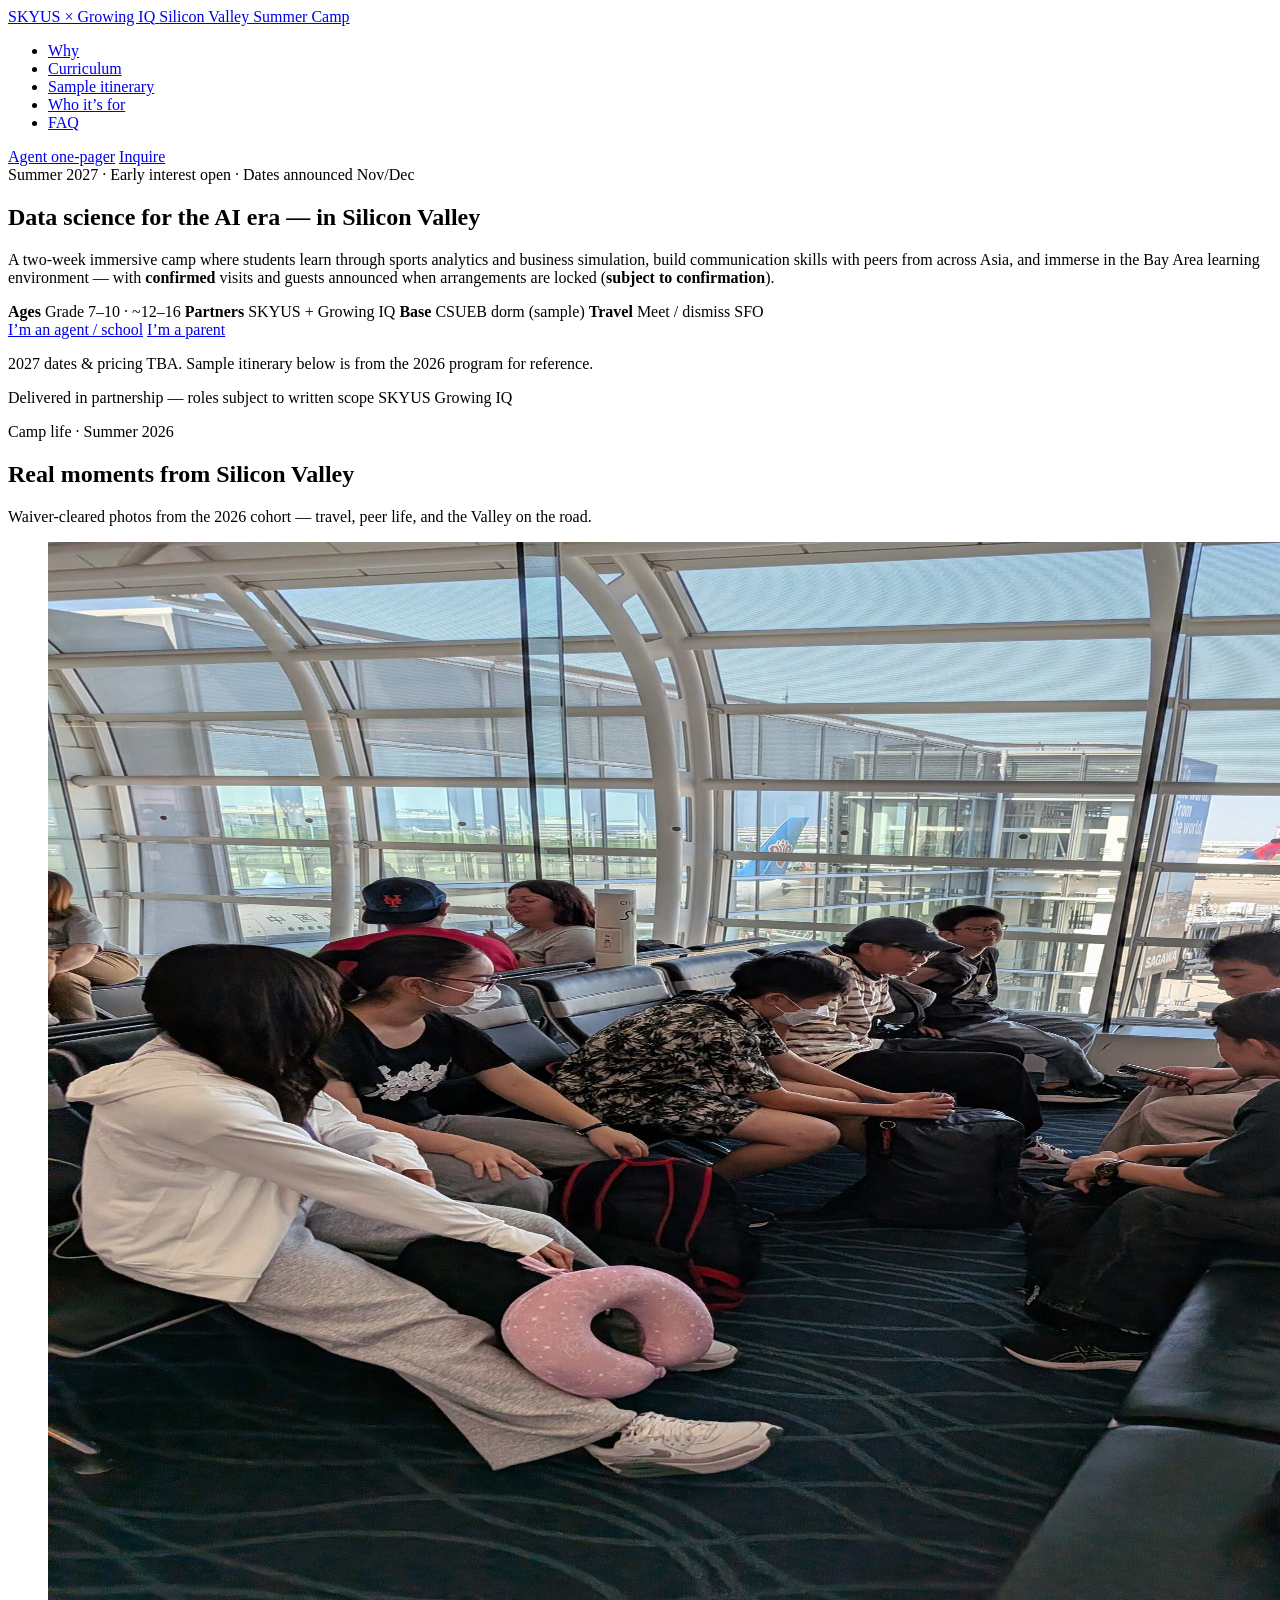
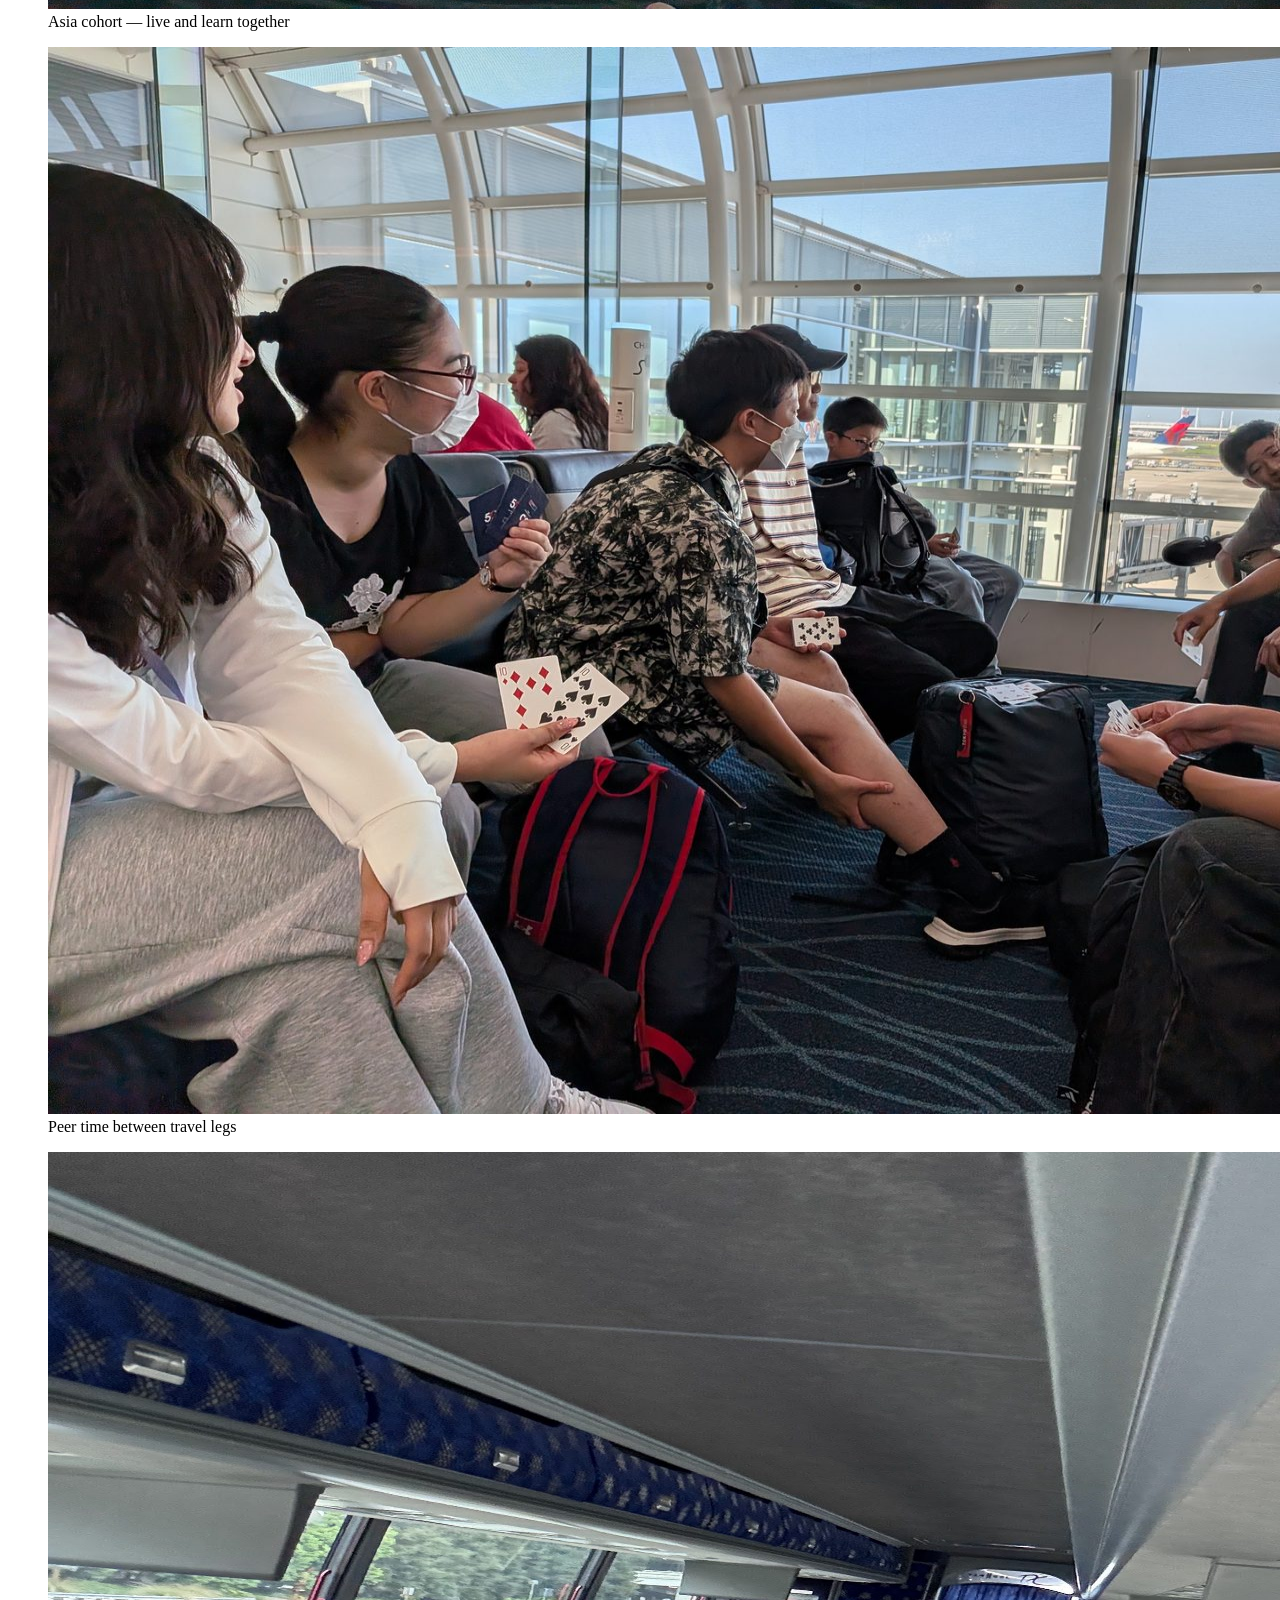
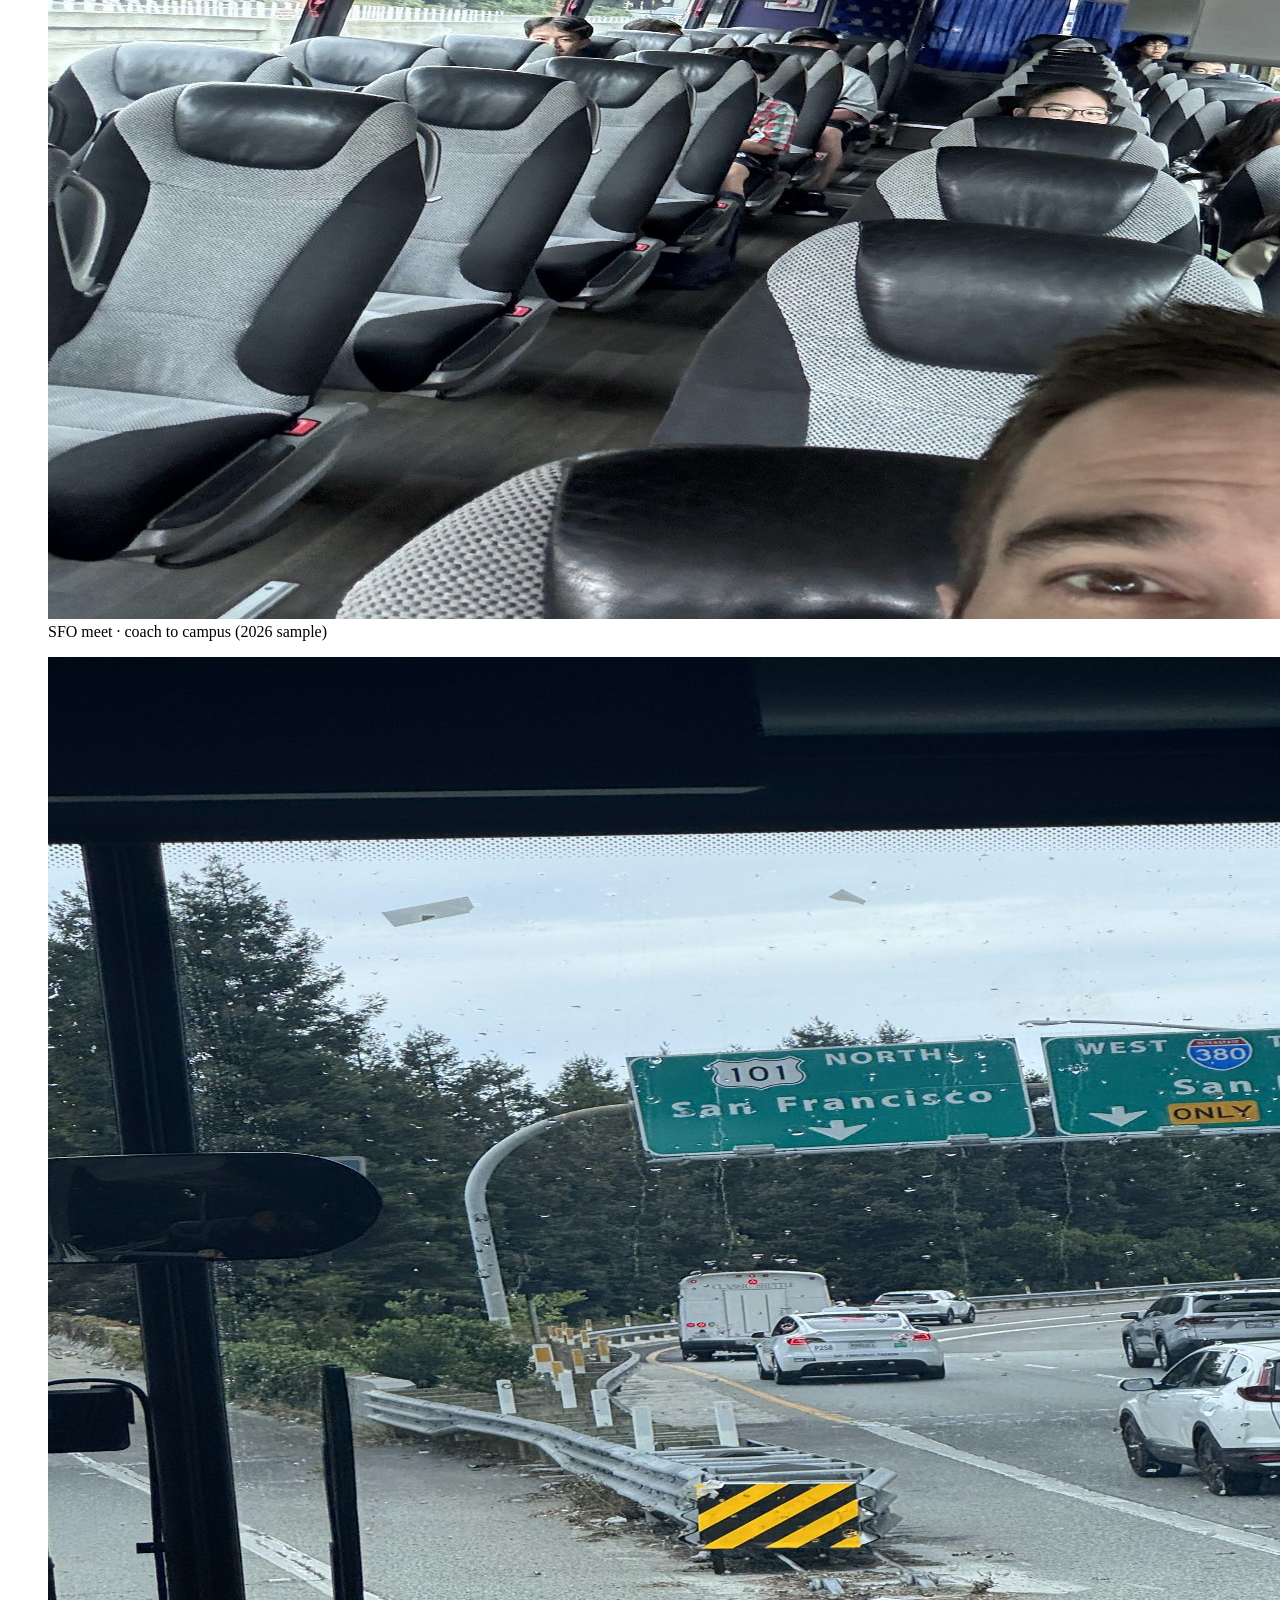
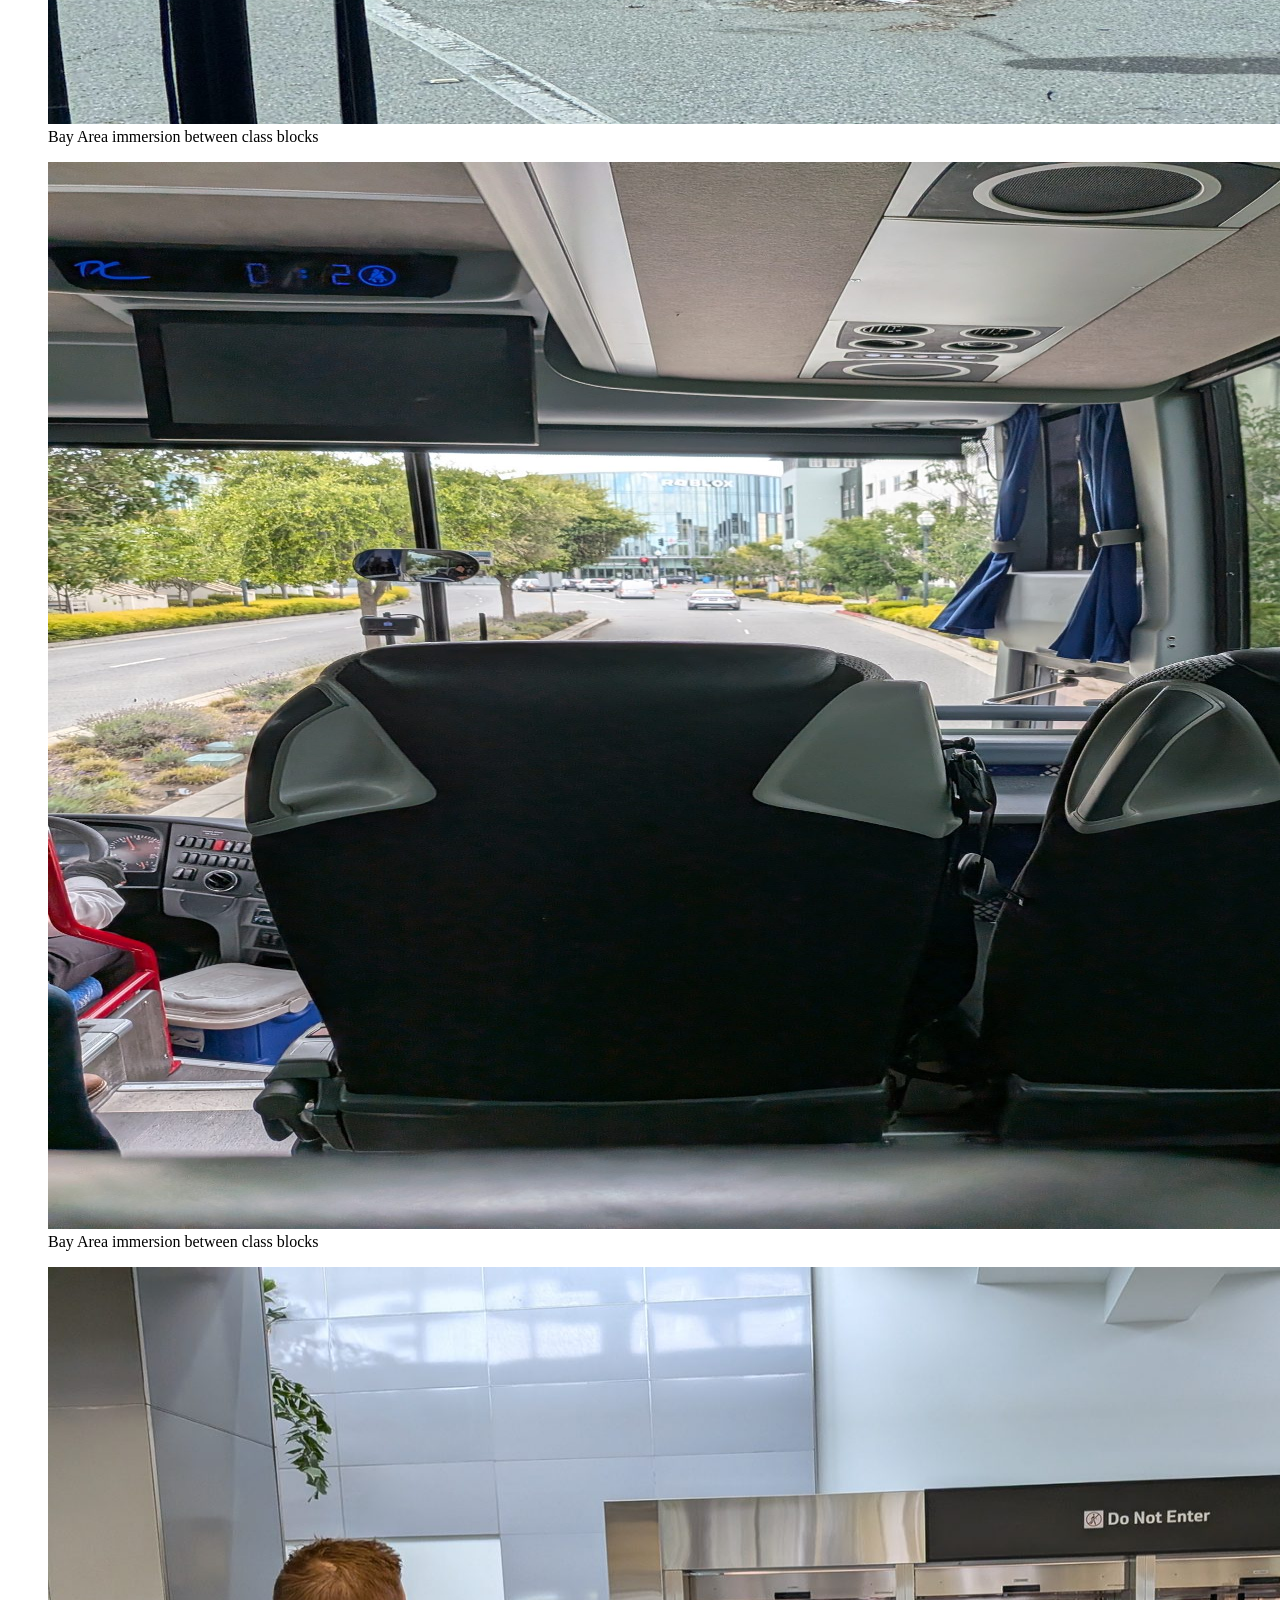
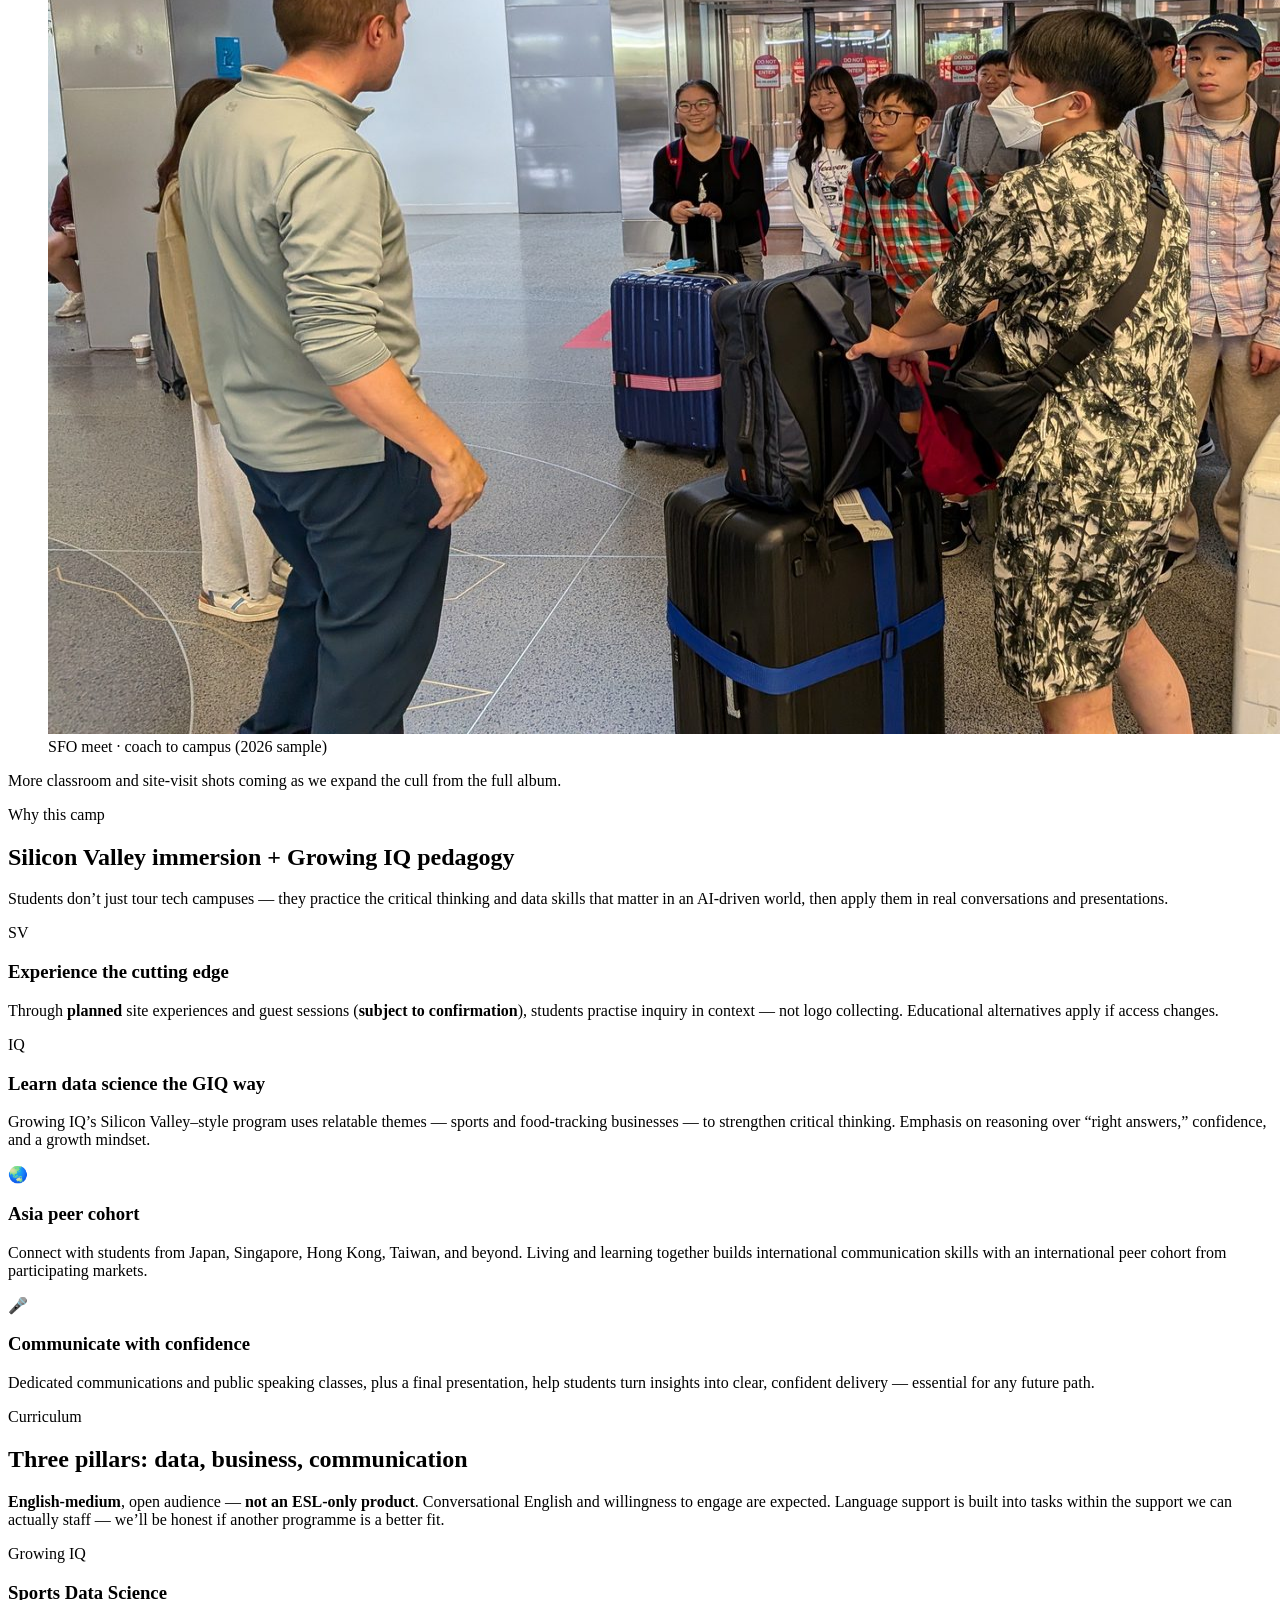
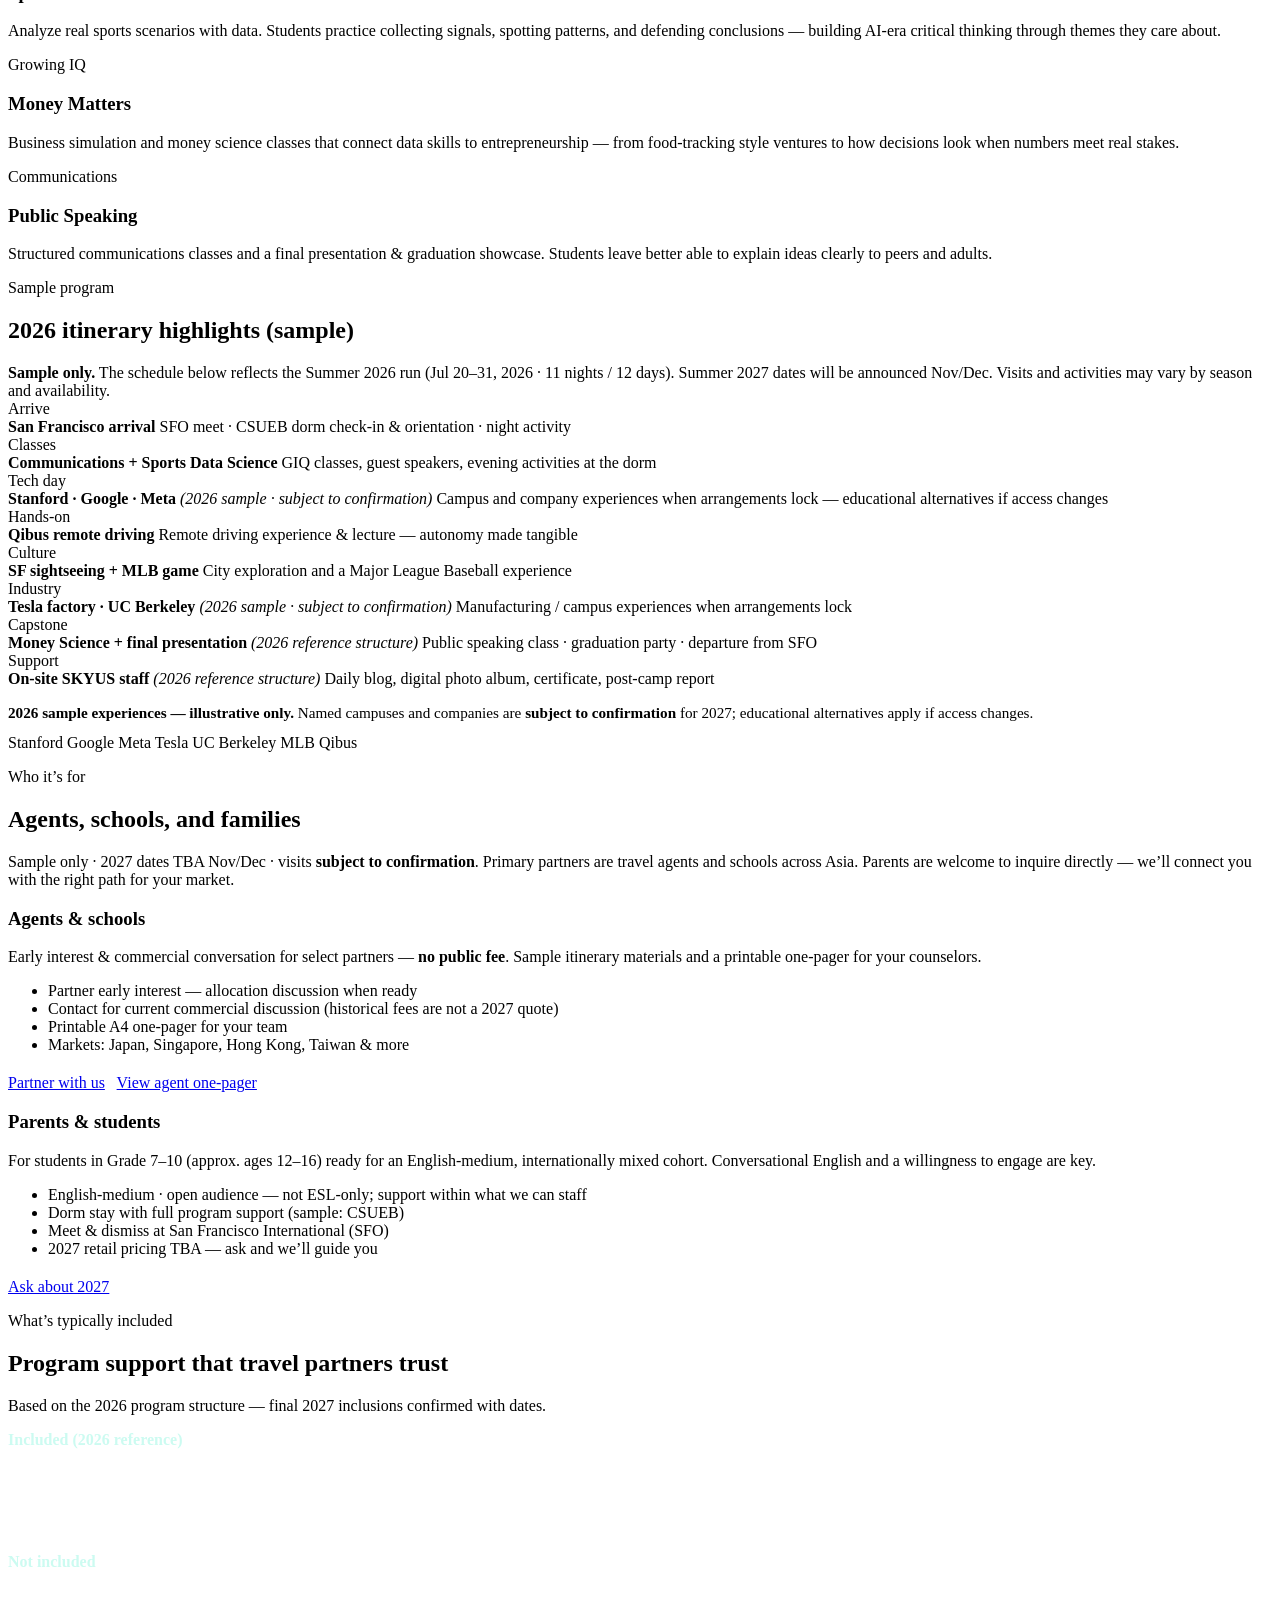
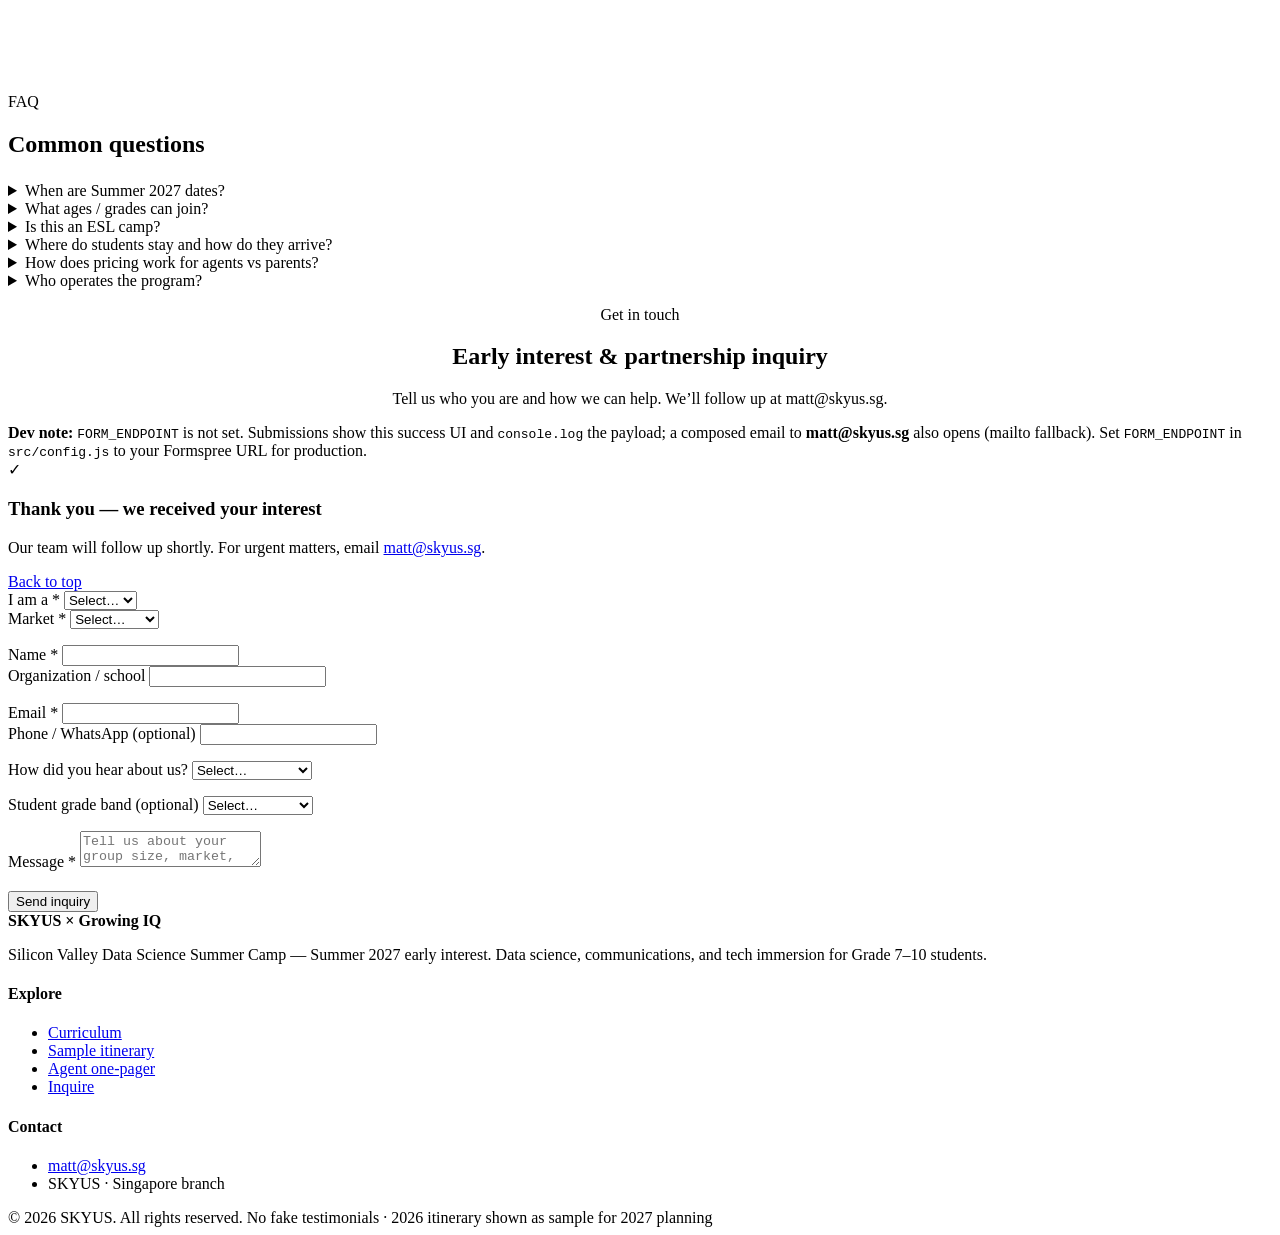
==== commit e33825a2: "Gate A: claim-safe copy hooks + lead ownership capture fields Apply Crosby claim flags P0-1…P0-6 (no" ====
--- a/index.html
+++ b/index.html
@@ -45,7 +45,7 @@
         <h1>Data science for the AI era — in Silicon Valley</h1>
         <p class="hero-lead">
           A two-week immersive camp where students learn through sports analytics and business simulation,
-          build communication skills with peers from across Asia, and experience the world’s tech capital firsthand.
+          build communication skills with peers from across Asia, and immerse in the Bay Area learning environment — with <strong>confirmed</strong> visits and guests announced when arrangements are locked (<strong>subject to confirmation</strong>).
         </p>
         <div class="hero-meta">
           <span><strong>Ages</strong> Grade 7–10 · ~12–16</span>
@@ -59,7 +59,7 @@
         </div>
         <p class="hero-note">2027 dates &amp; pricing TBA. Sample itinerary below is from the 2026 program for reference.</p>
         <div class="partners-row">
-          <span>Operated by</span>
+          <span>Delivered in partnership — roles subject to written scope</span>
           <span class="partner-pill">SKYUS</span>
           <span class="partner-pill">Growing IQ</span>
         </div>
@@ -117,9 +117,8 @@
             <div class="card-icon">SV</div>
             <h3>Experience the cutting edge</h3>
             <p>
-              The Bay Area is the global tech hub. Through site visits, guest speakers, and hands-on experiences
-              (autonomous driving demos, factory tours, campus walks), students gain firsthand insight into
-              the AI and technology shaping their future.
+              Through <strong>planned</strong> site experiences and guest sessions (<strong>subject to confirmation</strong>),
+              students practise inquiry in context — not logo collecting. Educational alternatives apply if access changes.
             </p>
           </div>
           <div class="card">
@@ -135,7 +134,7 @@
             <h3>Asia peer cohort</h3>
             <p>
               Connect with students from Japan, Singapore, Hong Kong, Taiwan, and beyond. Living and learning together
-              builds international communication skills and a truly global perspective.
+              builds international communication skills with an international peer cohort from participating markets.
             </p>
           </div>
           <div class="card">
@@ -156,7 +155,7 @@
         <p class="section-label">Curriculum</p>
         <h2>Three pillars: data, business, communication</h2>
         <p class="section-lead">
-          English-medium instruction. Conversational English expected — open to a wide audience, not marketed as ESL-only.
+          <strong>English-medium</strong>, open audience — <strong>not an ESL-only product</strong>. Conversational English and willingness to engage are expected. Language support is built into tasks within the support we can actually staff — we’ll be honest if another programme is a better fit.
         </p>
         <div class="grid-3">
           <div class="card curriculum-card">
@@ -214,8 +213,8 @@
           <div class="itinerary-item">
             <div class="itinerary-day">Tech day</div>
             <div>
-              <strong>Stanford · Google · Meta</strong>
-              <span>Campus and company visits — experience the ecosystem up close</span>
+              <strong>Stanford · Google · Meta</strong> <em>(2026 sample · subject to confirmation)</em>
+              <span>Campus and company experiences when arrangements lock — educational alternatives if access changes</span>
             </div>
           </div>
           <div class="itinerary-item">
@@ -235,33 +234,37 @@
           <div class="itinerary-item">
             <div class="itinerary-day">Industry</div>
             <div>
-              <strong>Tesla factory · UC Berkeley</strong>
-              <span>Manufacturing tour and university campus visit</span>
+              <strong>Tesla factory · UC Berkeley</strong> <em>(2026 sample · subject to confirmation)</em>
+              <span>Manufacturing / campus experiences when arrangements lock</span>
             </div>
           </div>
           <div class="itinerary-item">
             <div class="itinerary-day">Capstone</div>
             <div>
-              <strong>Money Science + final presentation</strong>
+              <strong>Money Science + final presentation</strong> <em>(2026 reference structure)</em>
               <span>Public speaking class · graduation party · departure from SFO</span>
             </div>
           </div>
           <div class="itinerary-item">
             <div class="itinerary-day">Support</div>
             <div>
-              <strong>On-site SKYUS staff</strong>
+              <strong>On-site SKYUS staff</strong> <em>(2026 reference structure)</em>
               <span>Daily blog, digital photo album, certificate, post-camp report</span>
             </div>
           </div>
         </div>
-        <div class="visits">
-          <span class="visit-chip">Stanford</span>
-          <span class="visit-chip">Google</span>
-          <span class="visit-chip">Meta</span>
-          <span class="visit-chip">Tesla</span>
-          <span class="visit-chip">UC Berkeley</span>
-          <span class="visit-chip">MLB</span>
-          <span class="visit-chip">Qibus</span>
+        <p class="section-lead" style="margin-top:1rem;margin-bottom:0.75rem;font-size:0.95rem;">
+          <strong>2026 sample experiences — illustrative only.</strong> Named campuses and companies are
+          <strong>subject to confirmation</strong> for 2027; educational alternatives apply if access changes.
+        </p>
+        <div class="visits" aria-label="2026 sample experiences subject to confirmation">
+          <span class="visit-chip" title="2026 sample · subject to confirmation">Stanford</span>
+          <span class="visit-chip" title="2026 sample · subject to confirmation">Google</span>
+          <span class="visit-chip" title="2026 sample · subject to confirmation">Meta</span>
+          <span class="visit-chip" title="2026 sample · subject to confirmation">Tesla</span>
+          <span class="visit-chip" title="2026 sample · subject to confirmation">UC Berkeley</span>
+          <span class="visit-chip" title="2026 sample · subject to confirmation">MLB</span>
+          <span class="visit-chip" title="2026 sample · subject to confirmation">Qibus</span>
         </div>
       </div>
     </section>
@@ -271,7 +274,7 @@
       <div class="container">
         <p class="section-label">Who it’s for</p>
         <h2>Agents, schools, and families</h2>
-        <p class="section-lead">
+        <p class="section-lead">Sample only · 2027 dates TBA Nov/Dec · visits <strong>subject to confirmation</strong>. 
           Primary partners are travel agents and schools across Asia. Parents are welcome to inquire directly —
           we’ll connect you with the right path for your market.
         </p>
@@ -279,12 +282,12 @@
           <div class="path-card agent">
             <h3>Agents &amp; schools</h3>
             <p>
-              Wholesale partnership for outbound education travel. Get early 2027 allocation info,
-              sample itinerary materials, and a printable one-pager for your counselors.
+              Early interest &amp; commercial conversation for select partners — <strong>no public fee</strong>.
+              Sample itinerary materials and a printable one-pager for your counselors.
             </p>
             <ul class="feature-list" style="margin-bottom: 1.25rem;">
-              <li>Early interest &amp; allocation conversations now</li>
-              <li>2026 wholesale reference available on request</li>
+              <li>Partner early interest — allocation discussion when ready</li>
+              <li>Contact for current commercial discussion (historical fees are not a 2027 quote)</li>
               <li>Printable A4 one-pager for your team</li>
               <li>Markets: Japan, Singapore, Hong Kong, Taiwan &amp; more</li>
             </ul>
@@ -299,7 +302,7 @@
               internationally mixed cohort. Conversational English and a willingness to engage are key.
             </p>
             <ul class="feature-list" style="margin-bottom: 1.25rem;">
-              <li>Open audience — not ESL-only</li>
+              <li>English-medium · open audience — not ESL-only; support within what we can staff</li>
               <li>Dorm stay with full program support (sample: CSUEB)</li>
               <li>Meet &amp; dismiss at San Francisco International (SFO)</li>
               <li>2027 retail pricing TBA — ask and we’ll guide you</li>
@@ -333,7 +336,7 @@
               <li style="color:rgba(255,255,255,0.8);">Some excursion lunches · personal expenses</li>
             </ul>
             <p style="margin-top:1.25rem;font-size:0.9rem;color:rgba(255,255,255,0.55);">
-              Minimum cohort size historically ~20 students. Schedule may change with weather or facility availability.
+              Historical planning discussed cohort size; <strong>2027 capacity locks with approved dates — we do not publish scarcity countdowns.</strong> Schedule may change with weather or facility availability. Visits <strong>subject to confirmation</strong>.
             </p>
           </div>
         </div>
@@ -356,7 +359,7 @@
           </details>
           <details class="faq-item">
             <summary>Is this an ESL camp?</summary>
-            <div class="faq-body">No. The program is English-medium and expects conversational English, but it is not marketed as ESL-only. It is open to a wider audience of students who want data science, tech exposure, and international peers.</div>
+            <div class="faq-body"><strong>English-medium</strong>, open audience — <strong>not an ESL-only product</strong>. Conversational English and willingness to engage are expected. Language support is built into tasks within the support we can actually staff — we’ll be honest if another programme is a better fit. No claimed CEFR or measured English gains.</div>
           </details>
           <details class="faq-item">
             <summary>Where do students stay and how do they arrive?</summary>
@@ -364,11 +367,11 @@
           </details>
           <details class="faq-item">
             <summary>How does pricing work for agents vs parents?</summary>
-            <div class="faq-body">2027 pricing is not published yet. Agents and schools should contact us for current wholesale rates. Parents can inquire for retail guidance or a referral to a partner agency in their market. A 2026 wholesale reference appears only on the agent one-pager.</div>
+            <div class="faq-body"><strong>2027 pricing is not published.</strong> Agents and schools: <strong>contact for current commercial discussion</strong>. Parents: guidance when the approved offer is ready. Historical fees are unresolved and are <strong>not</strong> a 2027 quote.</div>
           </details>
           <details class="faq-item">
             <summary>Who operates the program?</summary>
-            <div class="faq-body">SKYUS (Japan HQ / Singapore branch) in partnership with Growing IQ. Inquiry contact: matt@skyus.sg.</div>
+            <div class="faq-body">Delivered in partnership — <strong>SKYUS × Growing IQ</strong> (roles <strong>subject to written scope</strong> for each departure). Inquiry contact: matt@skyus.sg.</div>
           </details>
         </div>
       </div>
@@ -470,19 +473,43 @@
                 <span class="field-error"></span>
               </div>
 
+
+              <div class="form-group" style="margin-top:1rem;">
+                <label for="student_grade_band_vis">Student grade band (optional)</label>
+                <select id="student_grade_band_vis" name="student_grade_band_vis">
+                  <option value="">Select…</option>
+                  <option value="Grade 7–8">Grade 7–8</option>
+                  <option value="Grade 9–10">Grade 9–10</option>
+                  <option value="Mixed / unsure">Mixed / unsure</option>
+                </select>
+              </div>
+
               <div class="form-group" style="margin-top:1rem;">
                 <label for="message">Message <span class="req">*</span></label>
                 <textarea id="message" name="message" required placeholder="Tell us about your group size, market, or questions about Summer 2027…"></textarea>
                 <span class="field-error"></span>
               </div>
 
-              <!-- UTM / ref hidden fields populated by form.js -->
+              <!-- UTM / ref + Gate A lead-ownership capture hooks (Ops §2) -->
               <input type="hidden" name="utm_source" value="" />
               <input type="hidden" name="utm_medium" value="" />
               <input type="hidden" name="utm_campaign" value="" />
               <input type="hidden" name="utm_content" value="" />
               <input type="hidden" name="utm_term" value="" />
               <input type="hidden" name="ref" value="" />
+              <input type="hidden" name="received_at" id="lead-received-at" value="" />
+              <input type="hidden" name="source_utm" id="lead-source-utm" value="" />
+              <input type="hidden" name="channel" id="lead-channel" value="" />
+              <input type="hidden" name="contact_role" id="lead-contact-role" value="" />
+              <input type="hidden" name="student_grade_band" id="lead-grade-band" value="" />
+              <input type="hidden" name="owner" value="" />
+              <input type="hidden" name="next_action" value="" />
+              <input type="hidden" name="next_action_date" value="" />
+              <input type="hidden" name="stage" value="new_inquiry" />
+              <input type="hidden" name="recommendation" value="" />
+              <input type="hidden" name="loss_reason" value="" />
+              <input type="hidden" name="early_interest_flag" value="true" />
+              <input type="hidden" name="reunion_touch_flag" value="false" />
 
               <div class="form-actions" style="margin-top:1.25rem;">
                 <button class="btn btn-primary btn-lg" type="submit">Send inquiry</button>
@@ -529,5 +556,42 @@
   </footer>
 
   <script>document.getElementById('y').textContent = new Date().getFullYear();</script>
+
+<script>
+(function () {
+  var form = document.getElementById('inquiry-form');
+  if (!form) return;
+  var params = new URLSearchParams(window.location.search);
+  ['utm_source','utm_medium','utm_campaign','utm_content','utm_term','ref'].forEach(function (k) {
+    var el = form.querySelector('[name="' + k + '"]');
+    if (el && params.get(k)) el.value = params.get(k);
+  });
+  var received = form.querySelector('#lead-received-at');
+  if (received) received.value = new Date().toISOString();
+  var sourceUtm = form.querySelector('#lead-source-utm');
+  if (sourceUtm) sourceUtm.value = window.location.search.replace(/^\?/, '');
+  function mapChannel() {
+    var role = (form.querySelector('[name="role"]') || {}).value || '';
+    var market = (form.querySelector('[name="market"]') || {}).value || '';
+    var channel = 'other';
+    if (role === 'Parent') channel = 'parent';
+    else if (role === 'Agent') channel = 'agent';
+    else if (role === 'School') {
+      channel = market === 'Japan' ? 'school_jp' : (market === 'Singapore' ? 'school_sg' : 'other');
+    }
+    var ch = form.querySelector('#lead-channel');
+    if (ch) ch.value = channel;
+    var cr = form.querySelector('#lead-contact-role');
+    if (cr) cr.value = role;
+    var gb = form.querySelector('#lead-grade-band');
+    var vis = form.querySelector('#student_grade_band_vis');
+    if (gb && vis) gb.value = vis.value || '';
+  }
+  form.addEventListener('change', mapChannel);
+  form.addEventListener('submit', mapChannel, true);
+  mapChannel();
+})();
+</script>
+
 </body>
 </html>
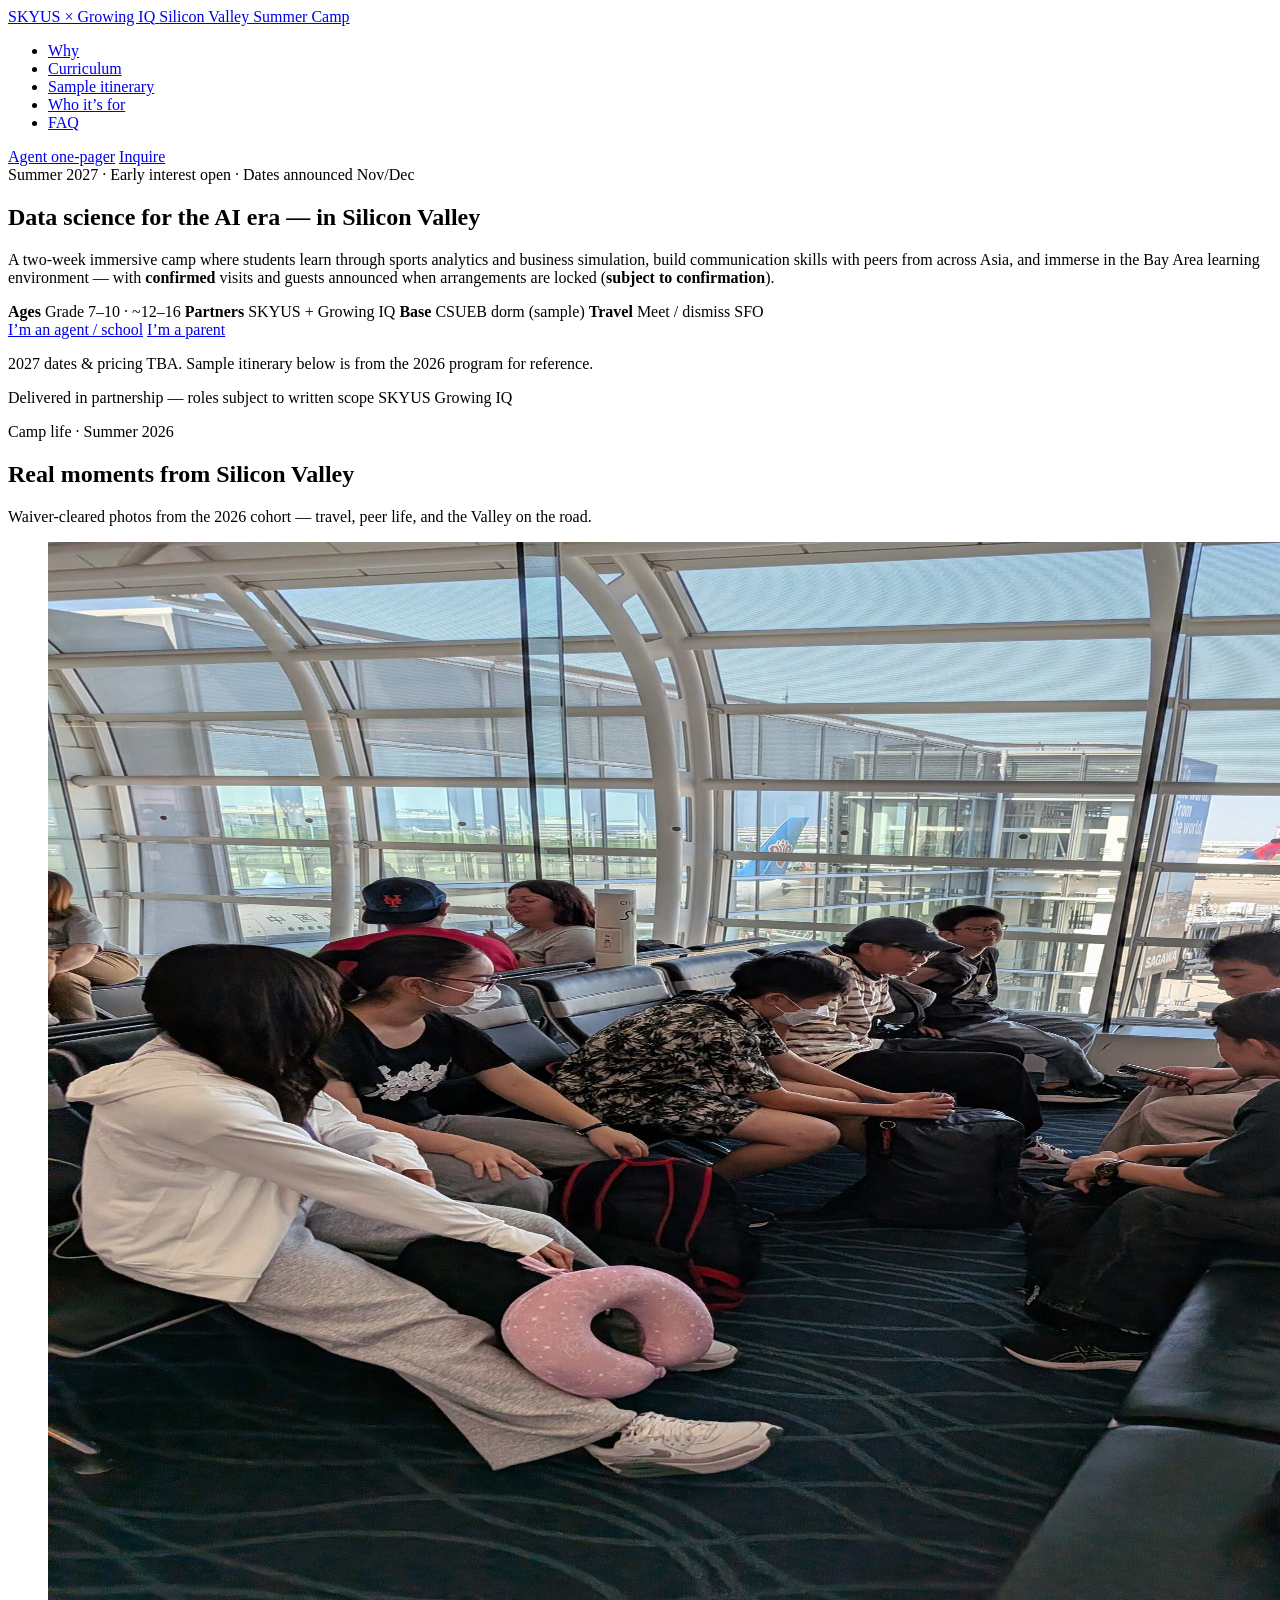
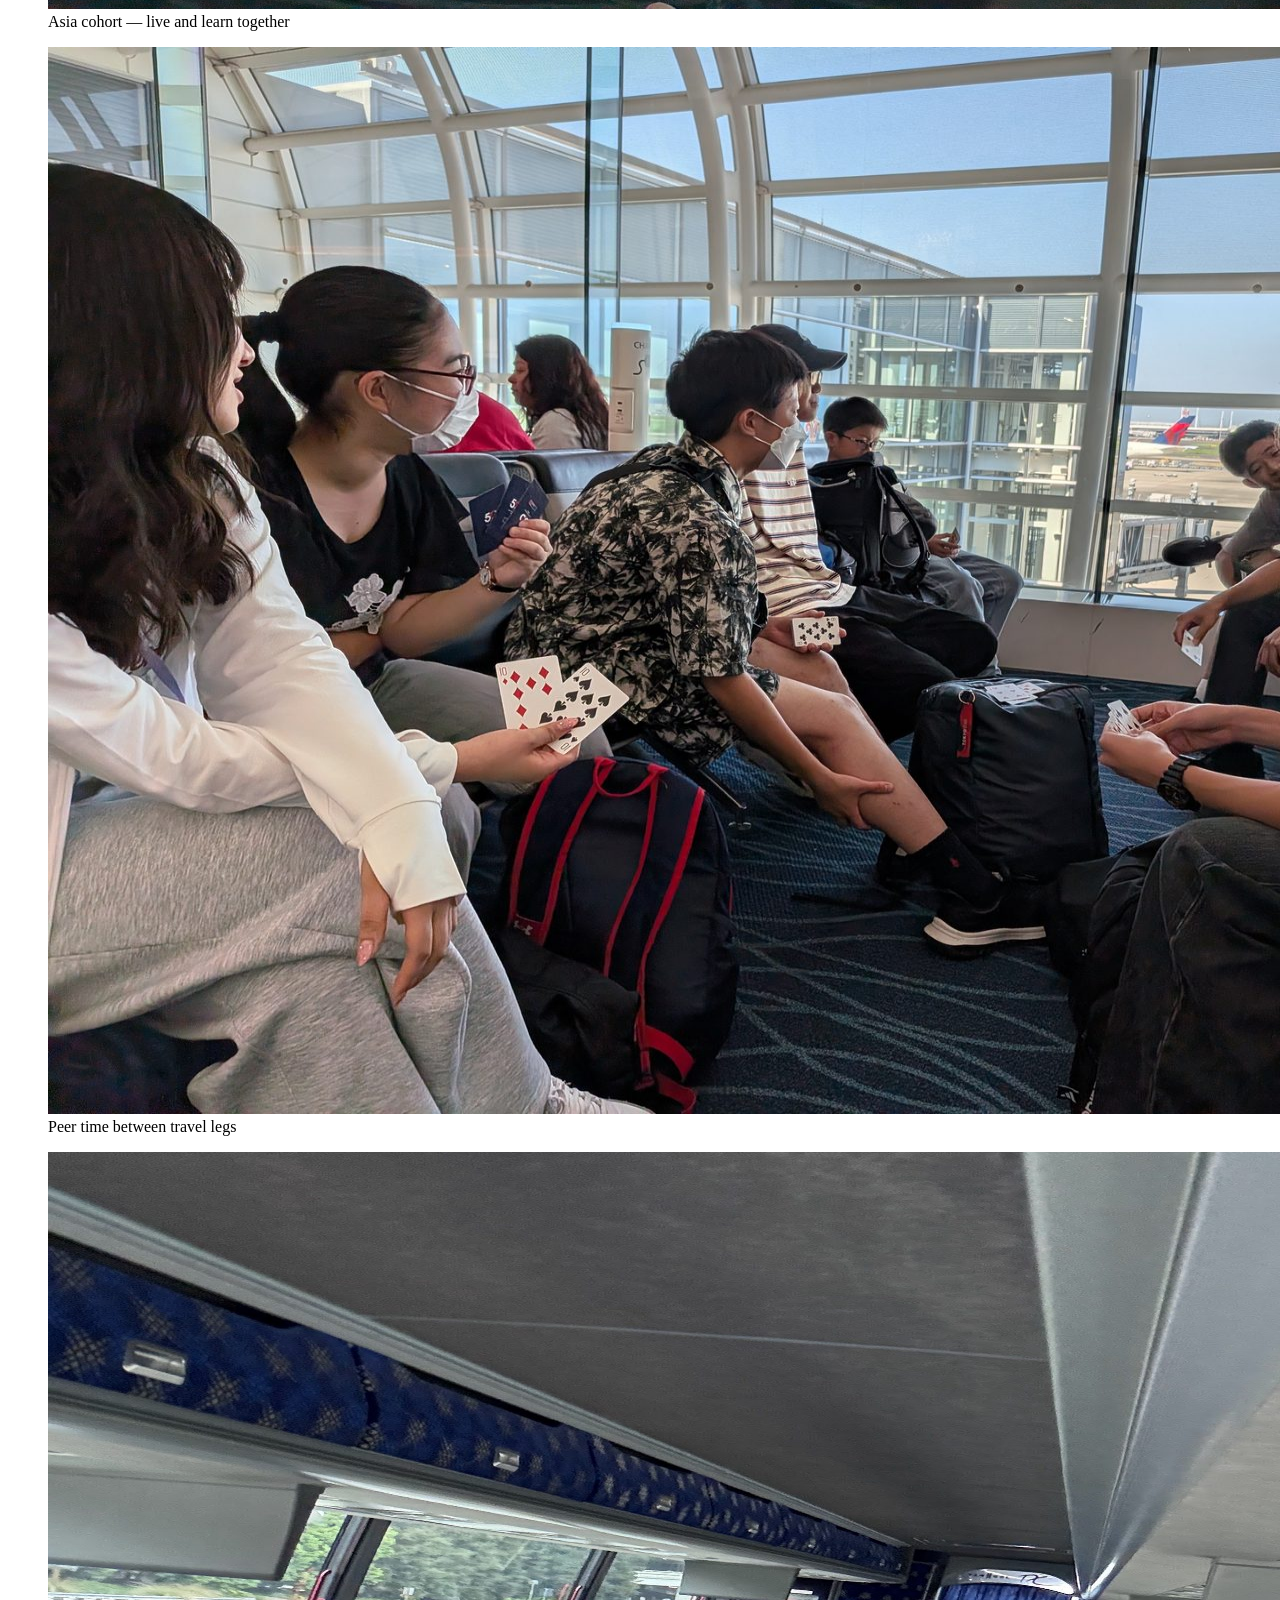
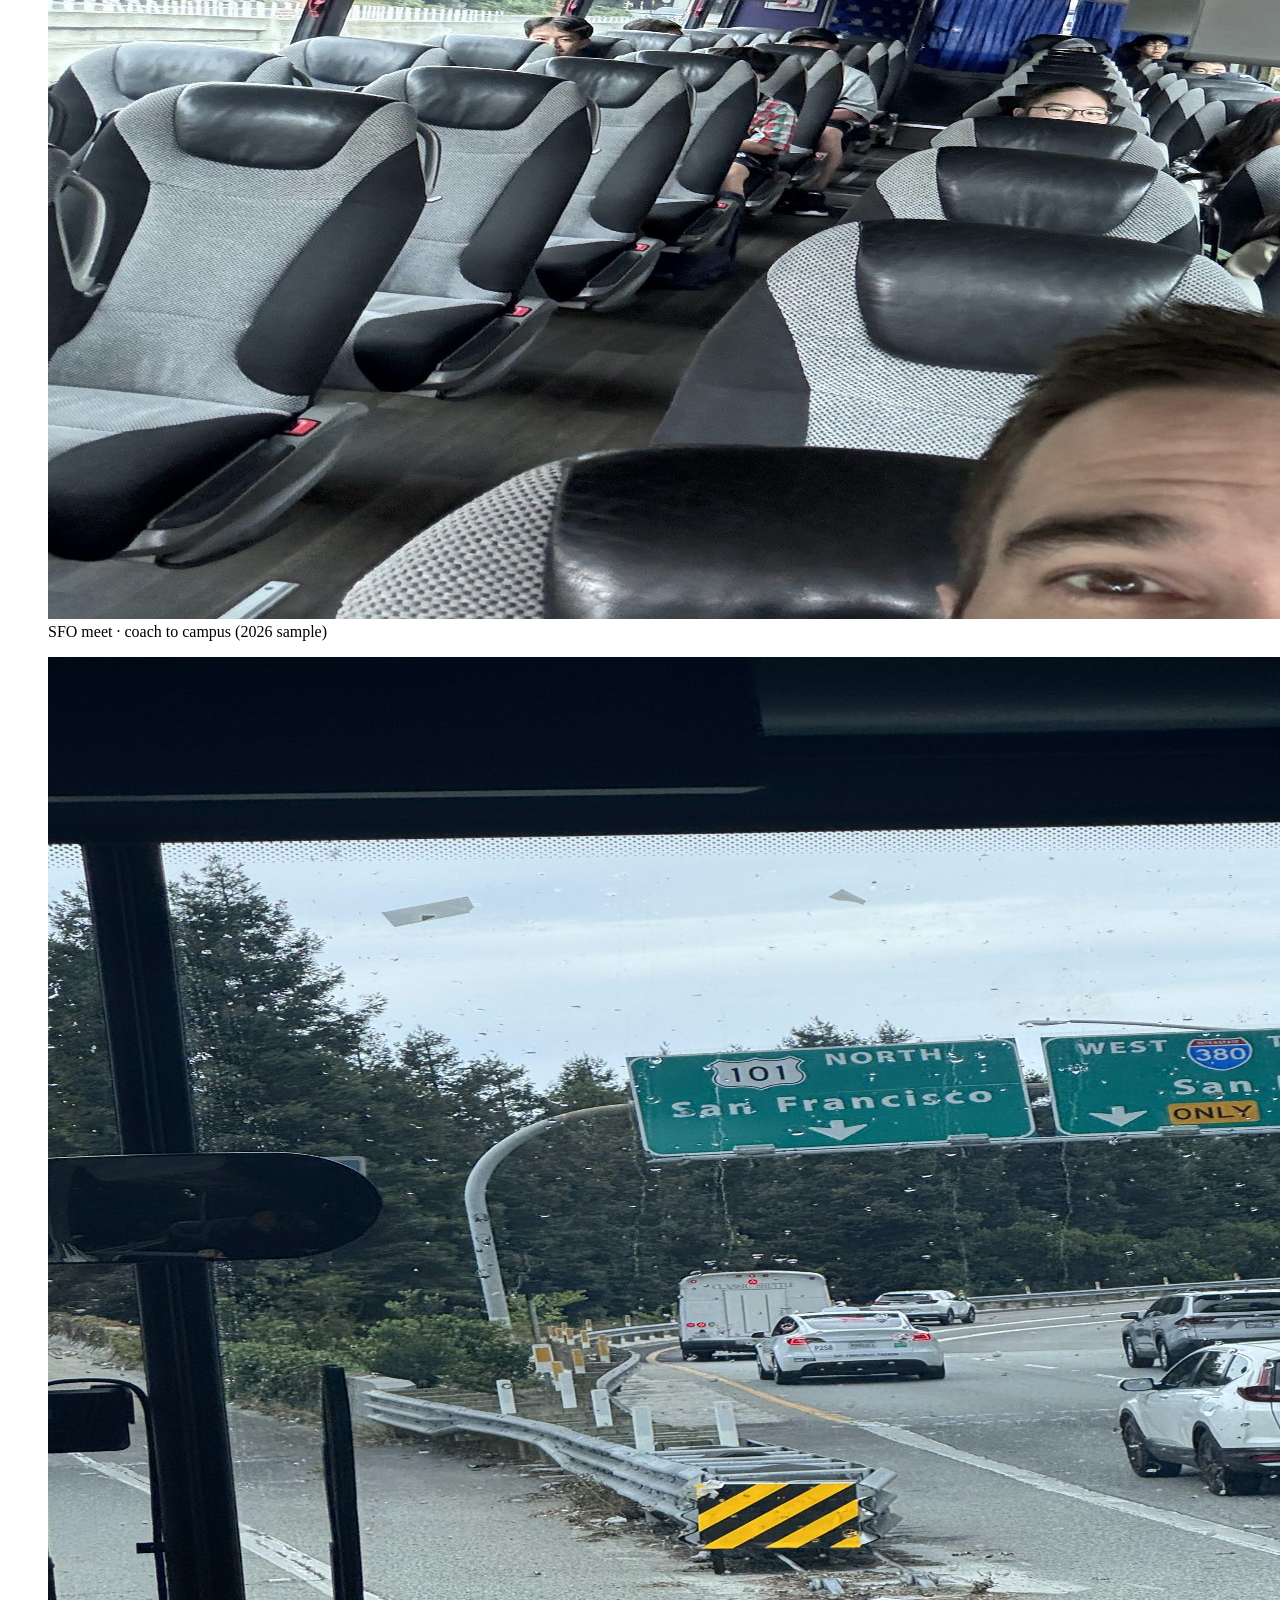
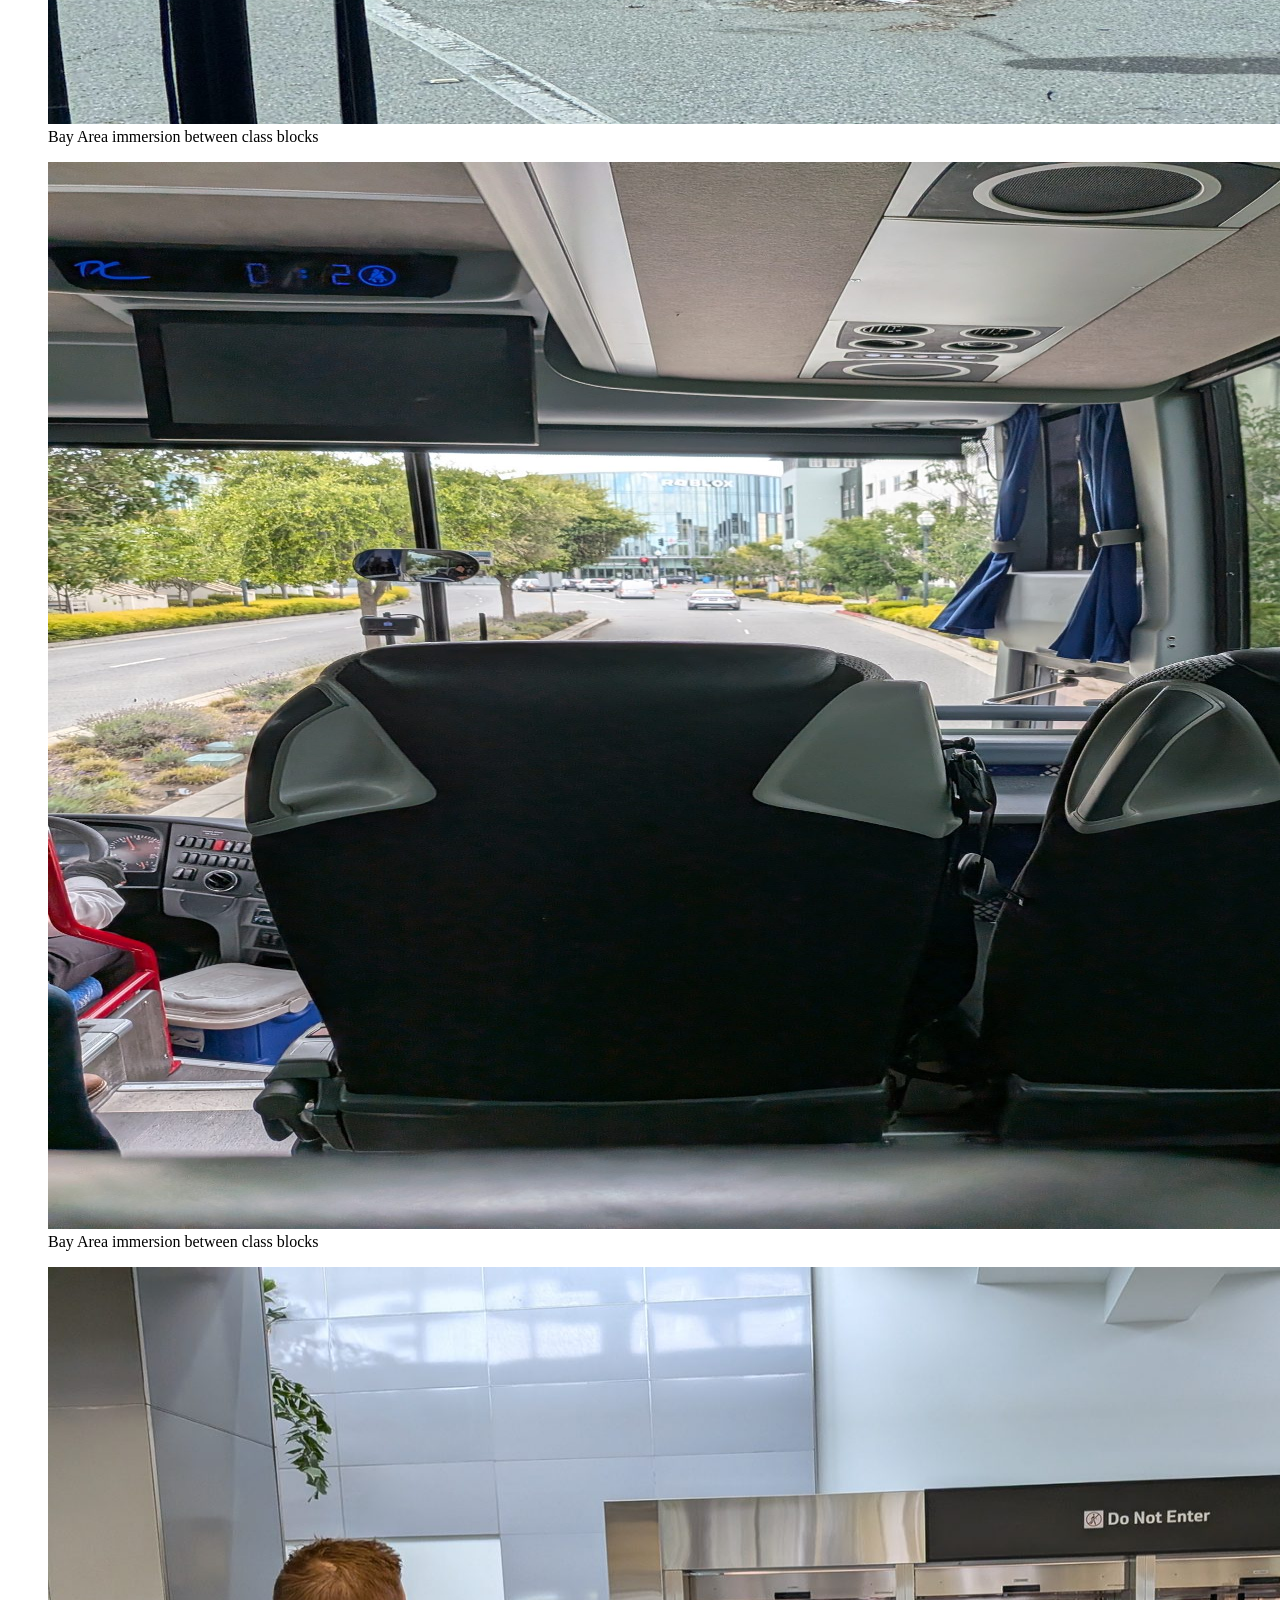
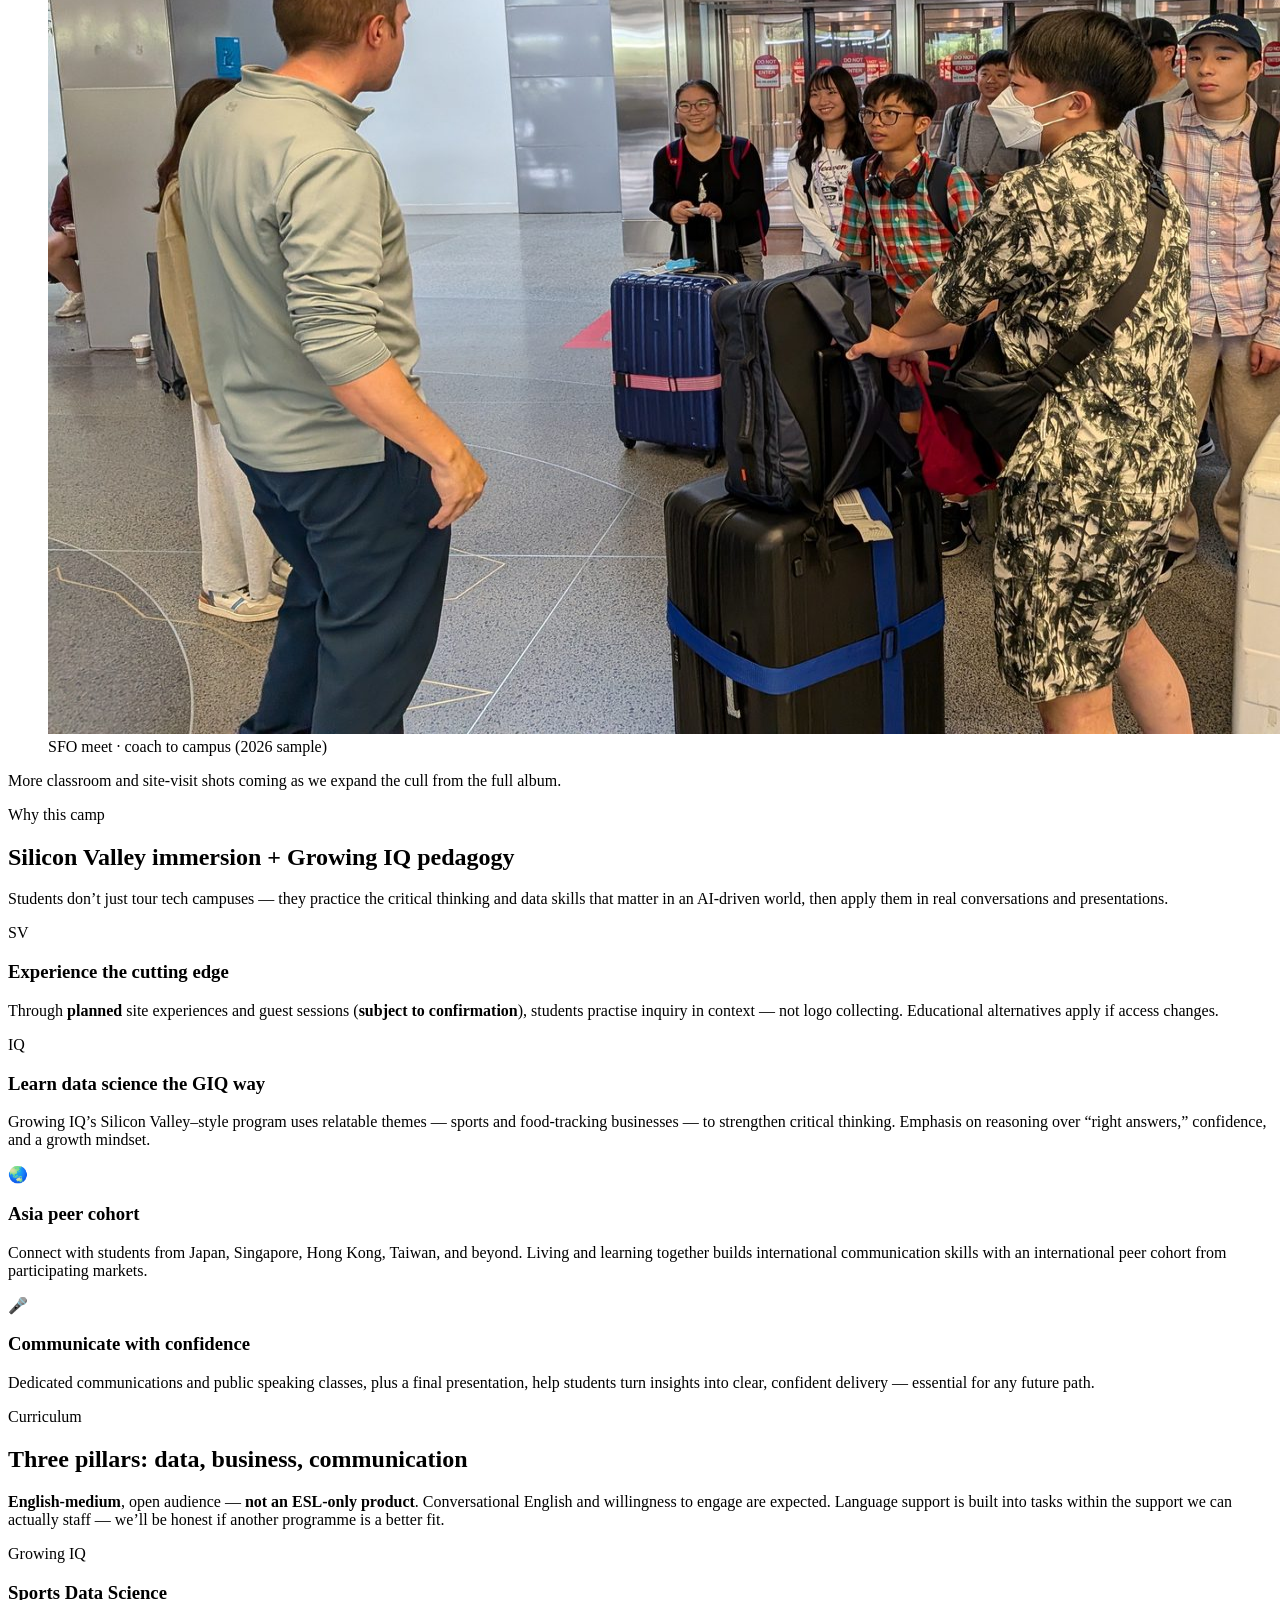
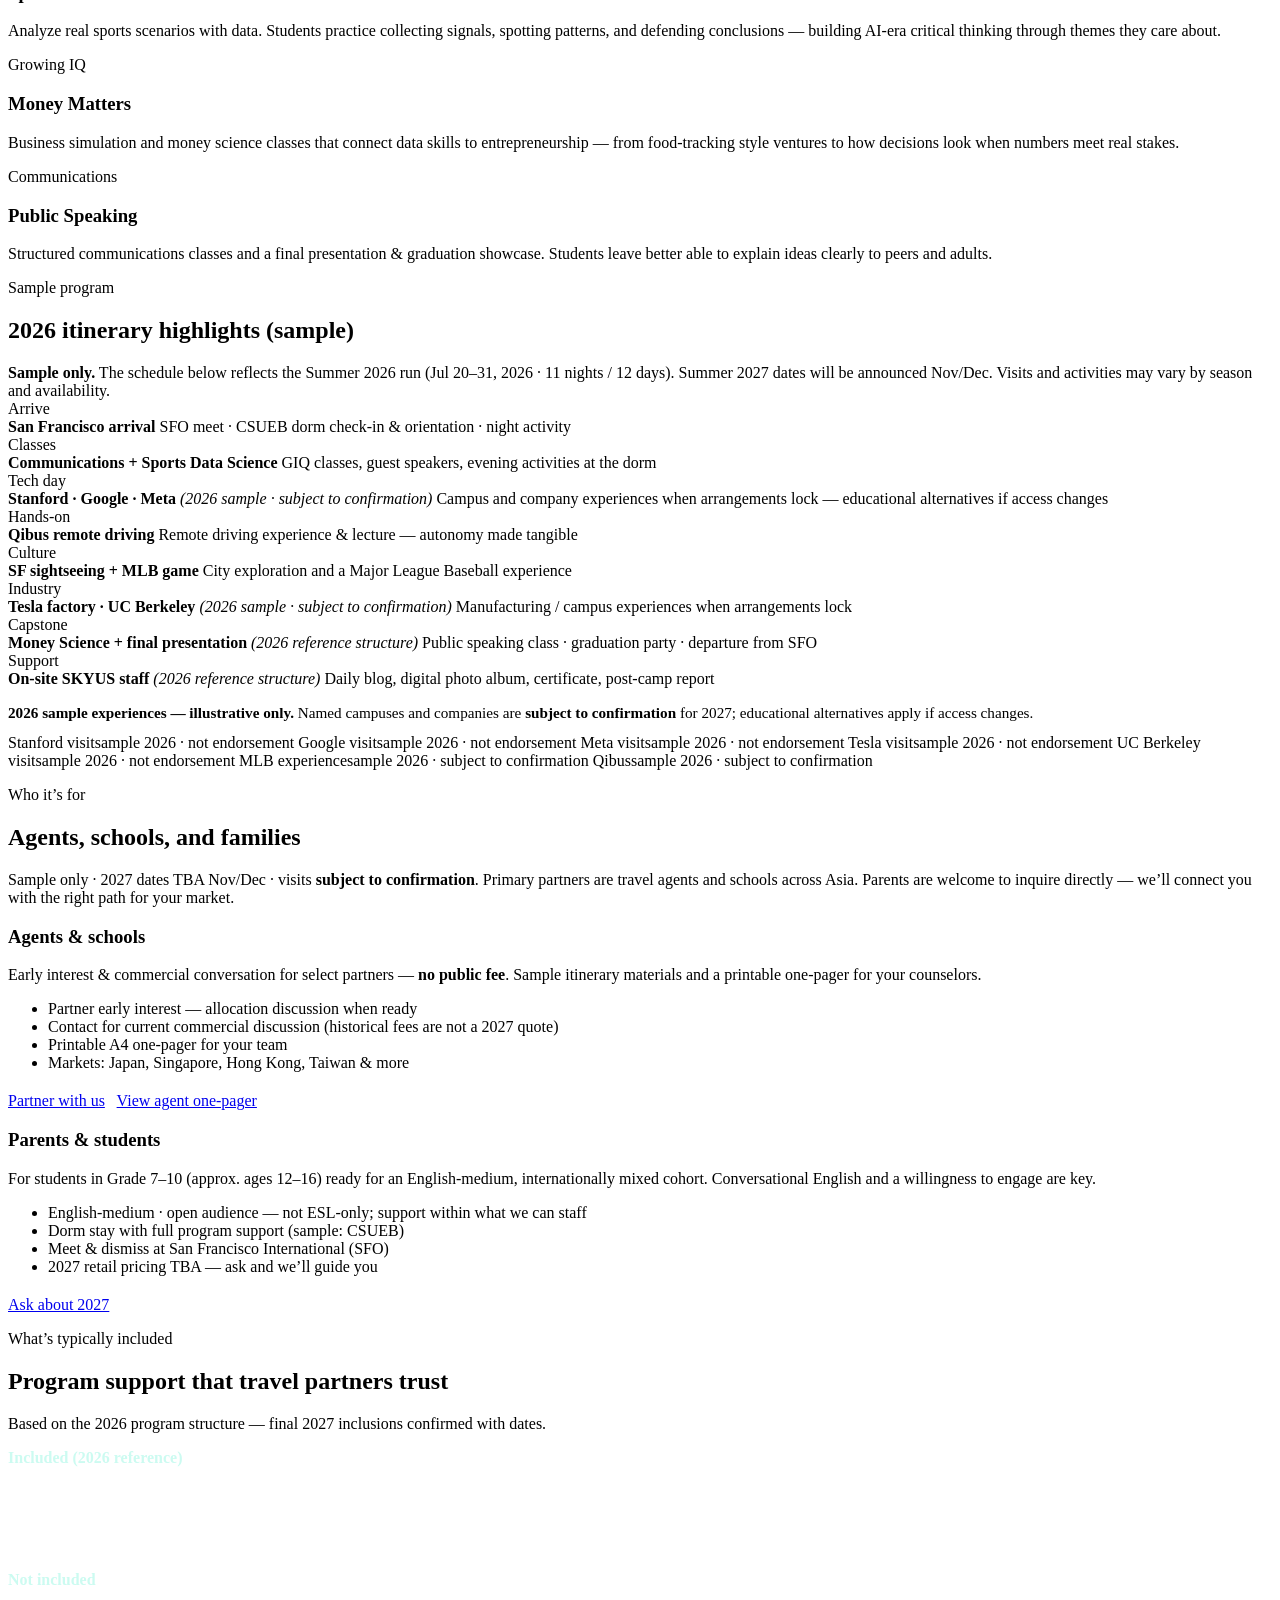
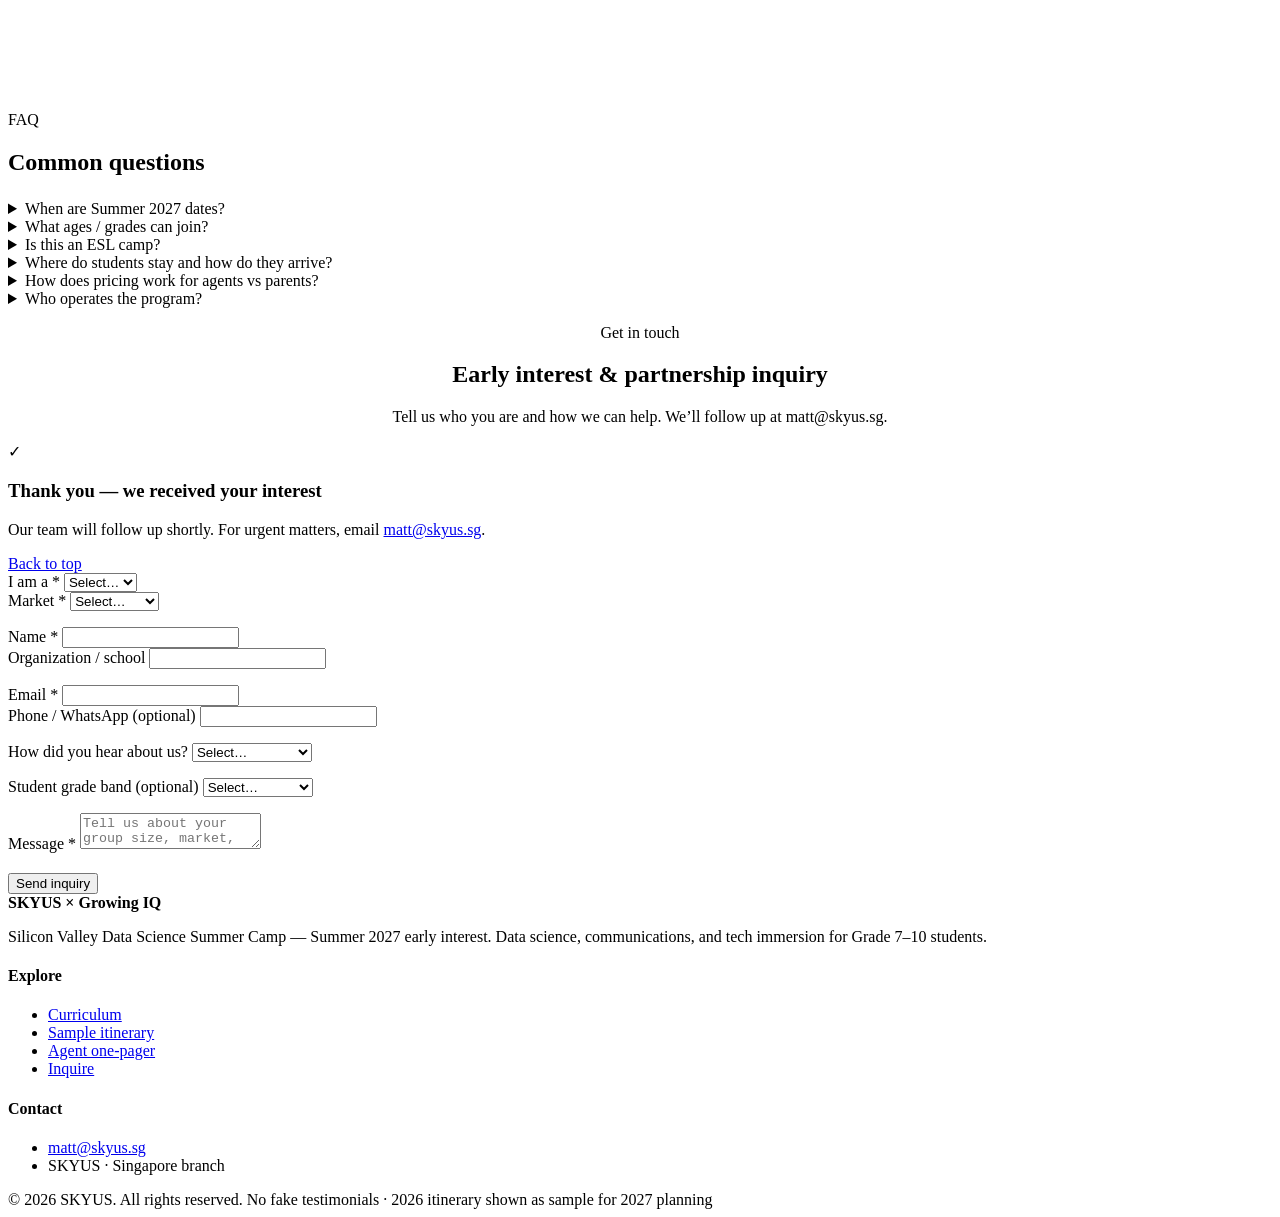
==== commit e6d958fe: "Safe overnight visual polish (no trademark logos)" ====
--- a/index.html
+++ b/index.html
@@ -12,9 +12,9 @@
   <meta property="og:title" content="Silicon Valley Data Science Summer Camp 2027" />
   <meta property="og:description" content="Skyus × Growing IQ — data science for the AI era. Early interest open for agents, schools & parents." />
   <meta property="og:type" content="website" />
-  <script type="module" crossorigin src="/skyus-sv-camp-preview/assets/main-CL7Ne9ZF.js"></script>
-  <link rel="modulepreload" crossorigin href="/skyus-sv-camp-preview/assets/config-BrJ6Jjz4.js">
-  <link rel="stylesheet" crossorigin href="/skyus-sv-camp-preview/assets/config-DFHQSubZ.css">
+  <script type="module" crossorigin src="/skyus-sv-camp-preview/assets/main-Btbxunzj.js"></script>
+  <link rel="modulepreload" crossorigin href="/skyus-sv-camp-preview/assets/config-DXp_U1ND.js">
+  <link rel="stylesheet" crossorigin href="/skyus-sv-camp-preview/assets/config-CBwoTvwx.css">
 </head>
 <body>
   <header class="site-header">
@@ -53,7 +53,7 @@
           <span><strong>Base</strong> CSUEB dorm (sample)</span>
           <span><strong>Travel</strong> Meet / dismiss SFO</span>
         </div>
-        <div class="hero-ctas">
+        <div class="hero-ctas" role="group" aria-label="Choose your path">
           <a class="btn btn-primary btn-lg" href="#inquire" data-role="Agent">I’m an agent / school</a>
           <a class="btn btn-ghost btn-lg" href="#inquire" data-role="Parent">I’m a parent</a>
         </div>
@@ -257,14 +257,14 @@
           <strong>2026 sample experiences — illustrative only.</strong> Named campuses and companies are
           <strong>subject to confirmation</strong> for 2027; educational alternatives apply if access changes.
         </p>
-        <div class="visits" aria-label="2026 sample experiences subject to confirmation">
-          <span class="visit-chip" title="2026 sample · subject to confirmation">Stanford</span>
-          <span class="visit-chip" title="2026 sample · subject to confirmation">Google</span>
-          <span class="visit-chip" title="2026 sample · subject to confirmation">Meta</span>
-          <span class="visit-chip" title="2026 sample · subject to confirmation">Tesla</span>
-          <span class="visit-chip" title="2026 sample · subject to confirmation">UC Berkeley</span>
-          <span class="visit-chip" title="2026 sample · subject to confirmation">MLB</span>
-          <span class="visit-chip" title="2026 sample · subject to confirmation">Qibus</span>
+        <div class="visits" aria-label="2026 sample experiences subject to confirmation · not endorsement">
+          <span class="visit-chip"><span class="visit-name">Stanford visit</span><span class="visit-note">sample 2026 · not endorsement</span></span>
+          <span class="visit-chip"><span class="visit-name">Google visit</span><span class="visit-note">sample 2026 · not endorsement</span></span>
+          <span class="visit-chip"><span class="visit-name">Meta visit</span><span class="visit-note">sample 2026 · not endorsement</span></span>
+          <span class="visit-chip"><span class="visit-name">Tesla visit</span><span class="visit-note">sample 2026 · not endorsement</span></span>
+          <span class="visit-chip"><span class="visit-name">UC Berkeley visit</span><span class="visit-note">sample 2026 · not endorsement</span></span>
+          <span class="visit-chip"><span class="visit-name">MLB experience</span><span class="visit-note">sample 2026 · subject to confirmation</span></span>
+          <span class="visit-chip"><span class="visit-name">Qibus</span><span class="visit-note">sample 2026 · subject to confirmation</span></span>
         </div>
       </div>
     </section>
@@ -388,12 +388,8 @@
           </p>
 
           <div class="form-card">
-            <div class="form-note" id="form-endpoint-note">
-              <strong>Dev note:</strong> <code>FORM_ENDPOINT</code> is not set.
-              Submissions show this success UI and <code>console.log</code> the payload;
-              a composed email to <strong>matt@skyus.sg</strong> also opens (mailto fallback).
-              Set <code>FORM_ENDPOINT</code> in <code>src/config.js</code> to your Formspree URL for production.
-            </div>
+            <!-- Dev/wiring note removed from public card; see README for Formspree + UTM presets -->
+            <div class="form-note" id="form-endpoint-note" hidden></div>
 
             <div id="thank-you" class="thank-you" role="status" aria-live="polite">
               <div class="check" aria-hidden="true">✓</div>
@@ -405,7 +401,19 @@
               <a class="btn btn-secondary" href="index.html">Back to top</a>
             </div>
 
-            <form id="inquiry-form" novalidate data-mailto-fallback="true">
+            <div id="form-capture-error" class="form-capture-error" role="alert" aria-live="assertive" hidden>
+              <h3>Online capture is not configured yet</h3>
+              <p>
+                This preview cannot verify lead capture until a form endpoint is wired.
+                Your inquiry was <strong>not</strong> submitted online.
+              </p>
+              <p class="form-capture-manual">
+                Manual contact (not verified capture):
+                <a href="mailto:matt@skyus.sg">matt@skyus.sg</a>
+              </p>
+            </div>
+
+            <form id="inquiry-form" novalidate>
               <div class="form-grid two-col">
                 <div class="form-group">
                   <label for="role">I am a <span class="req">*</span></label>
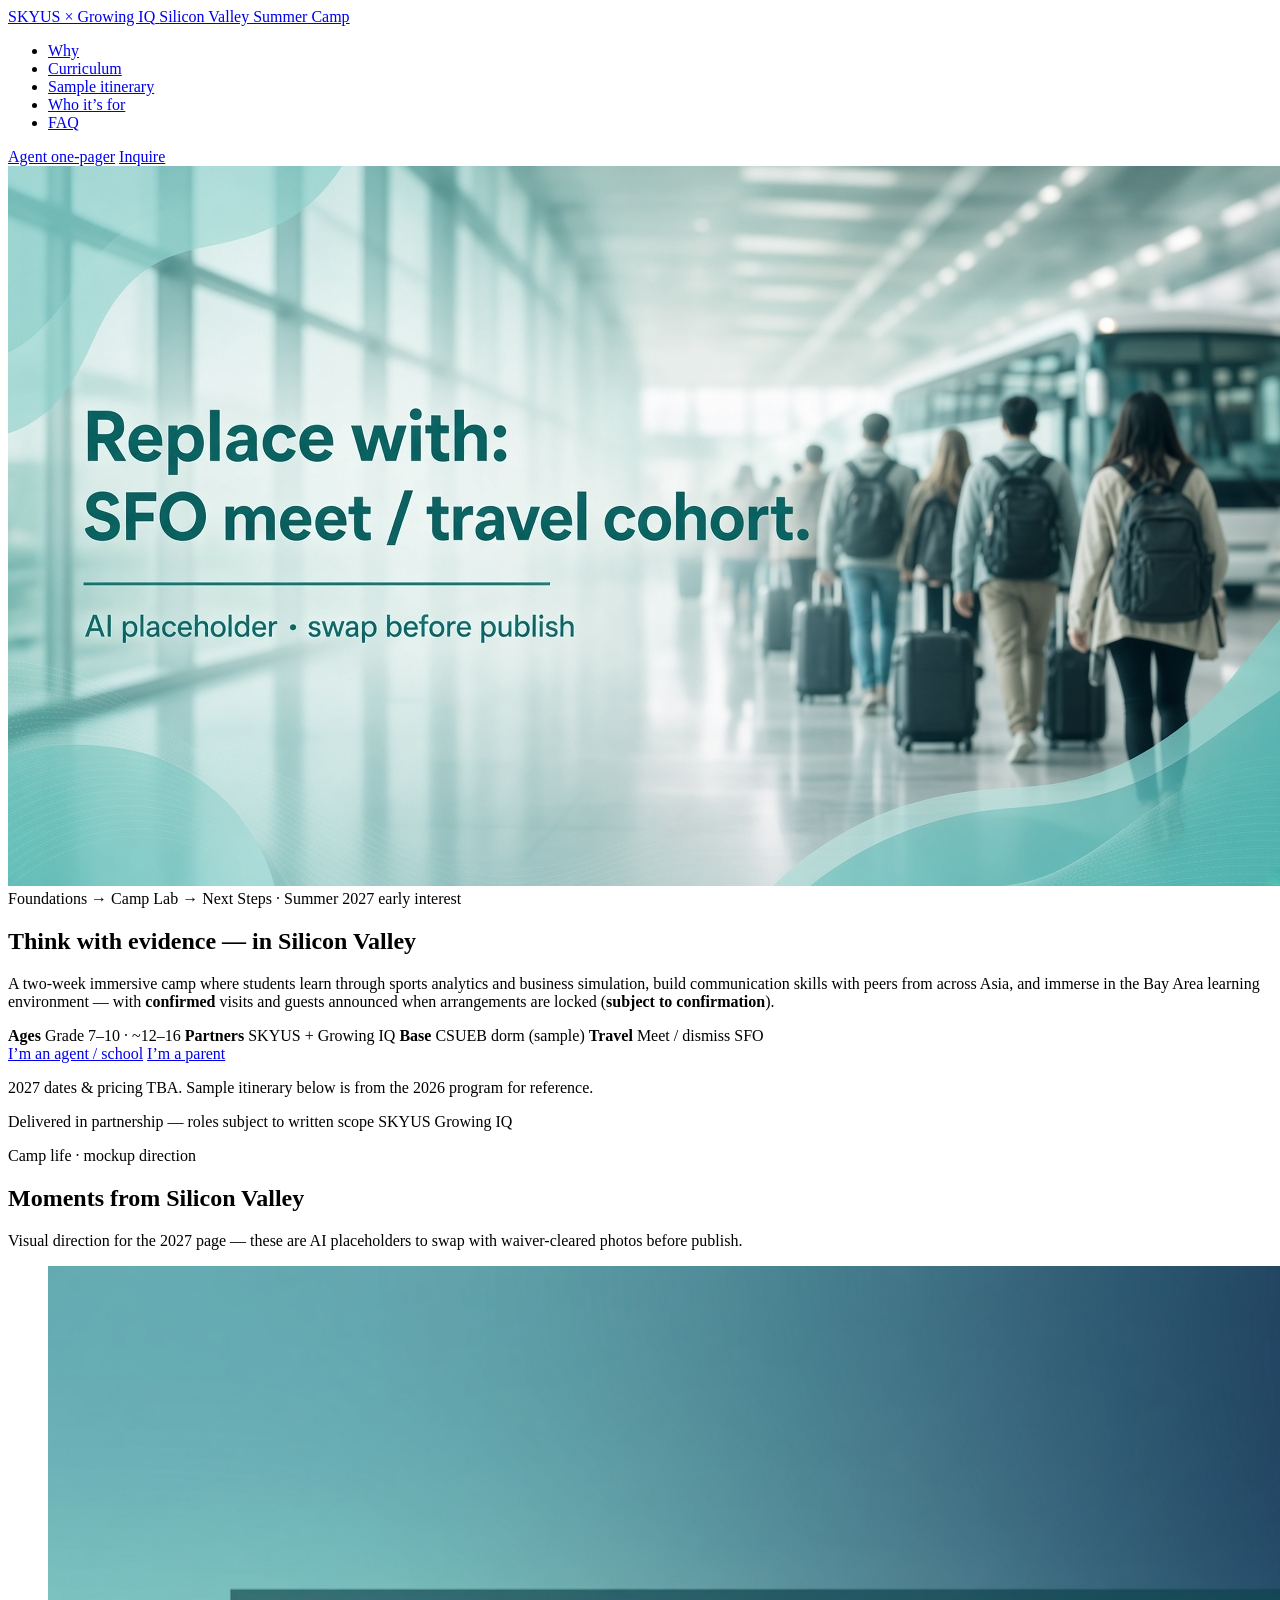
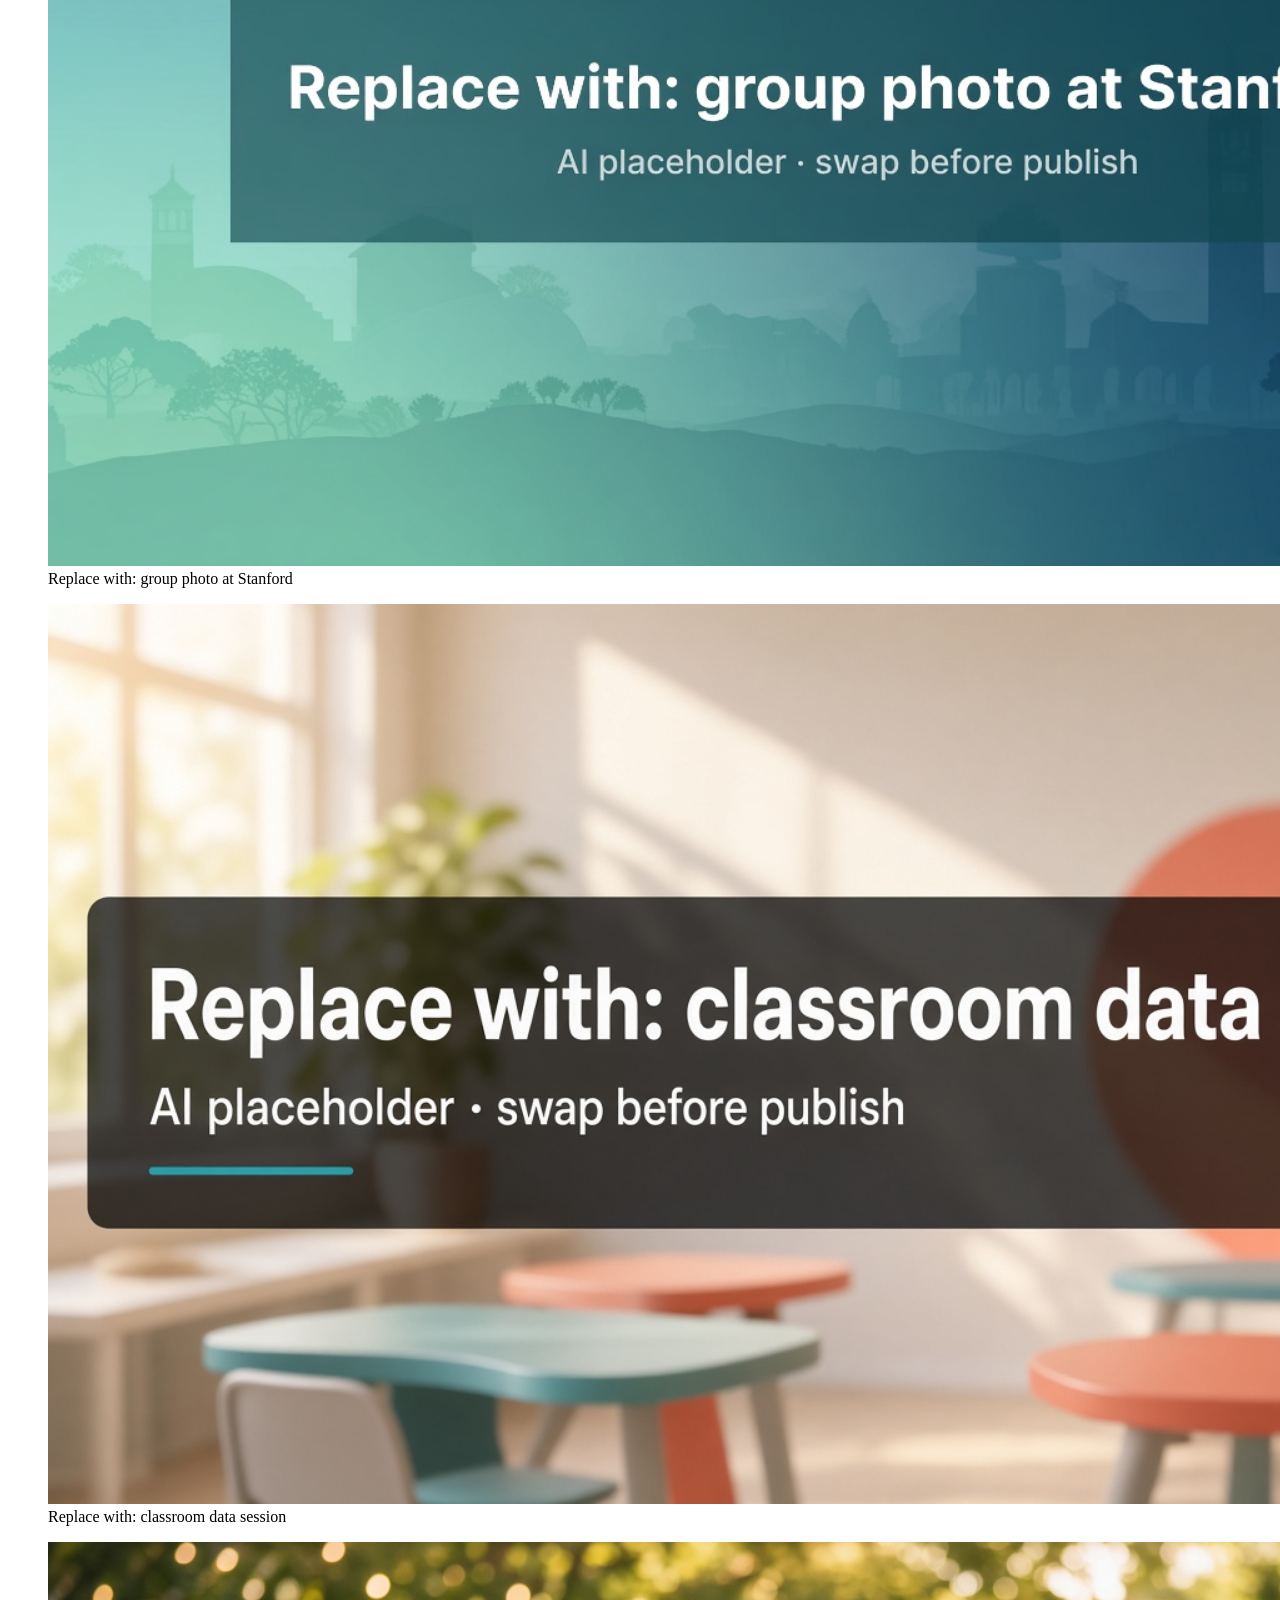
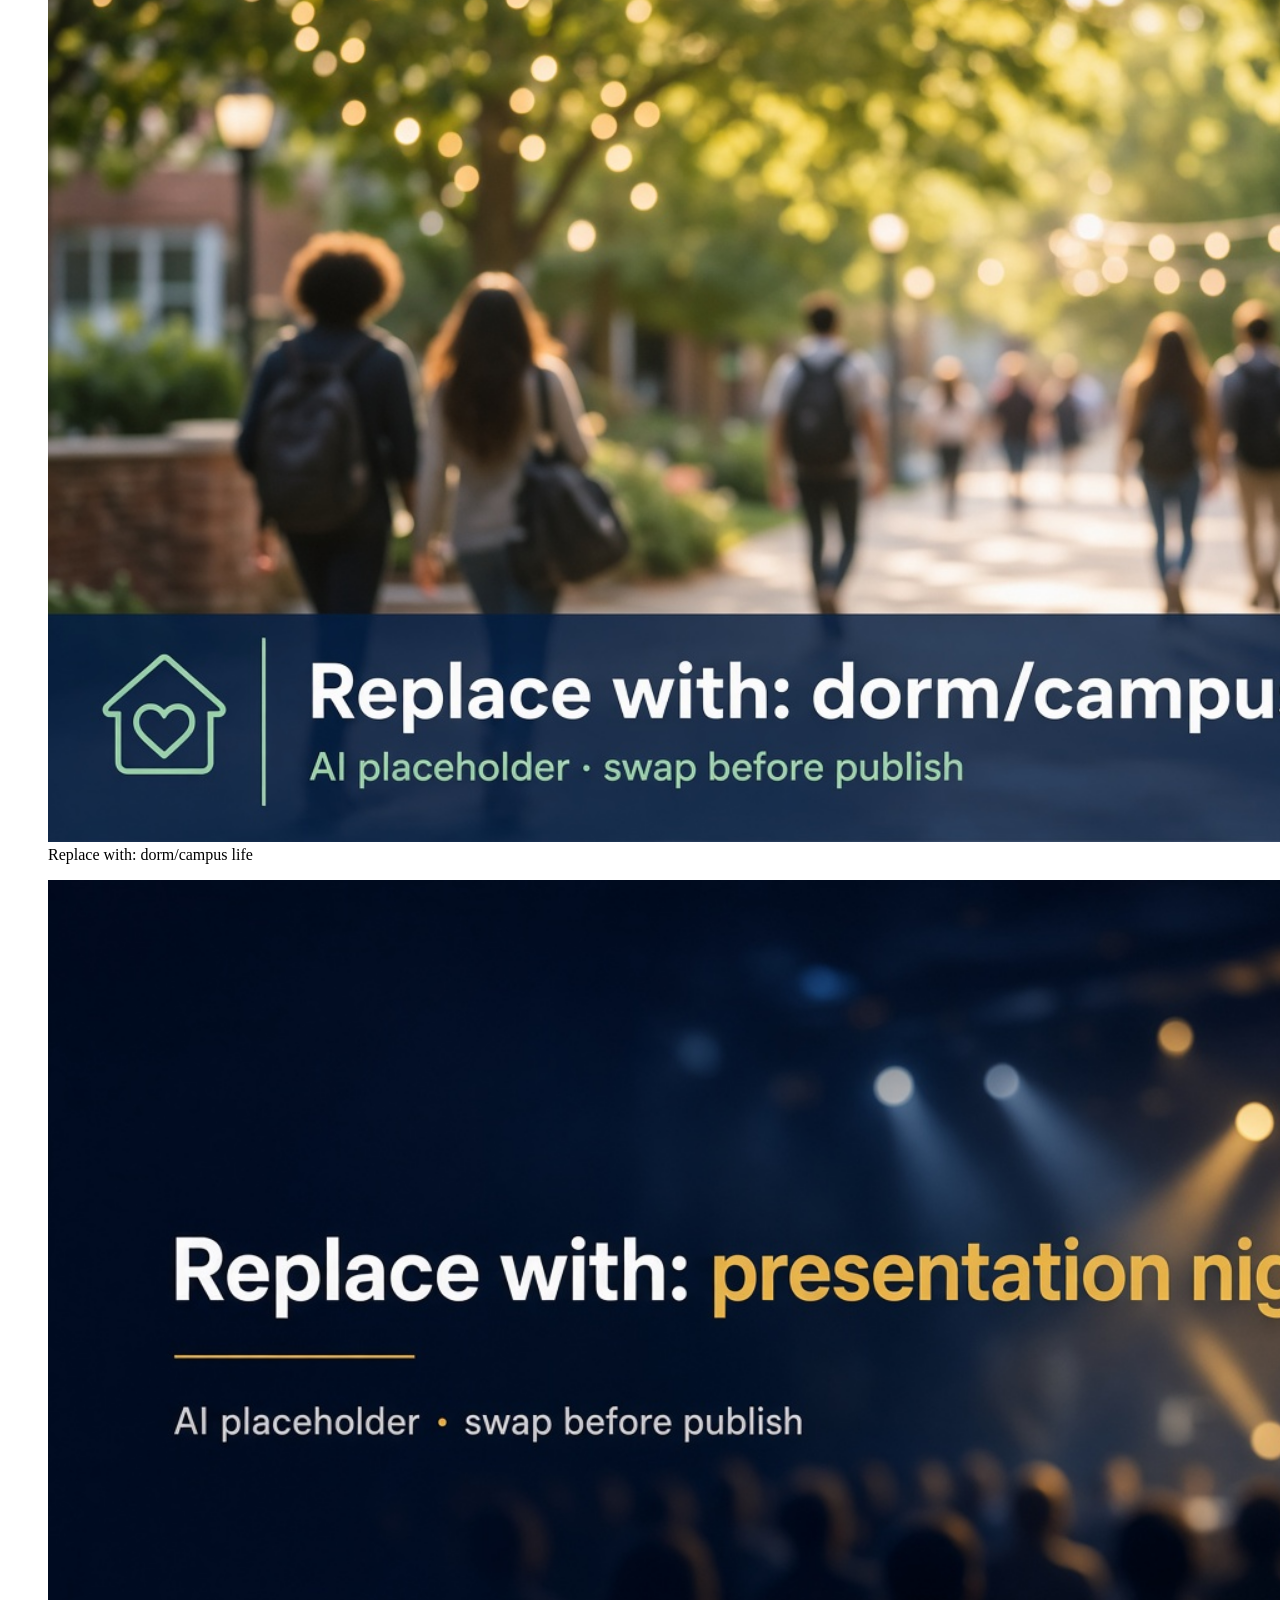
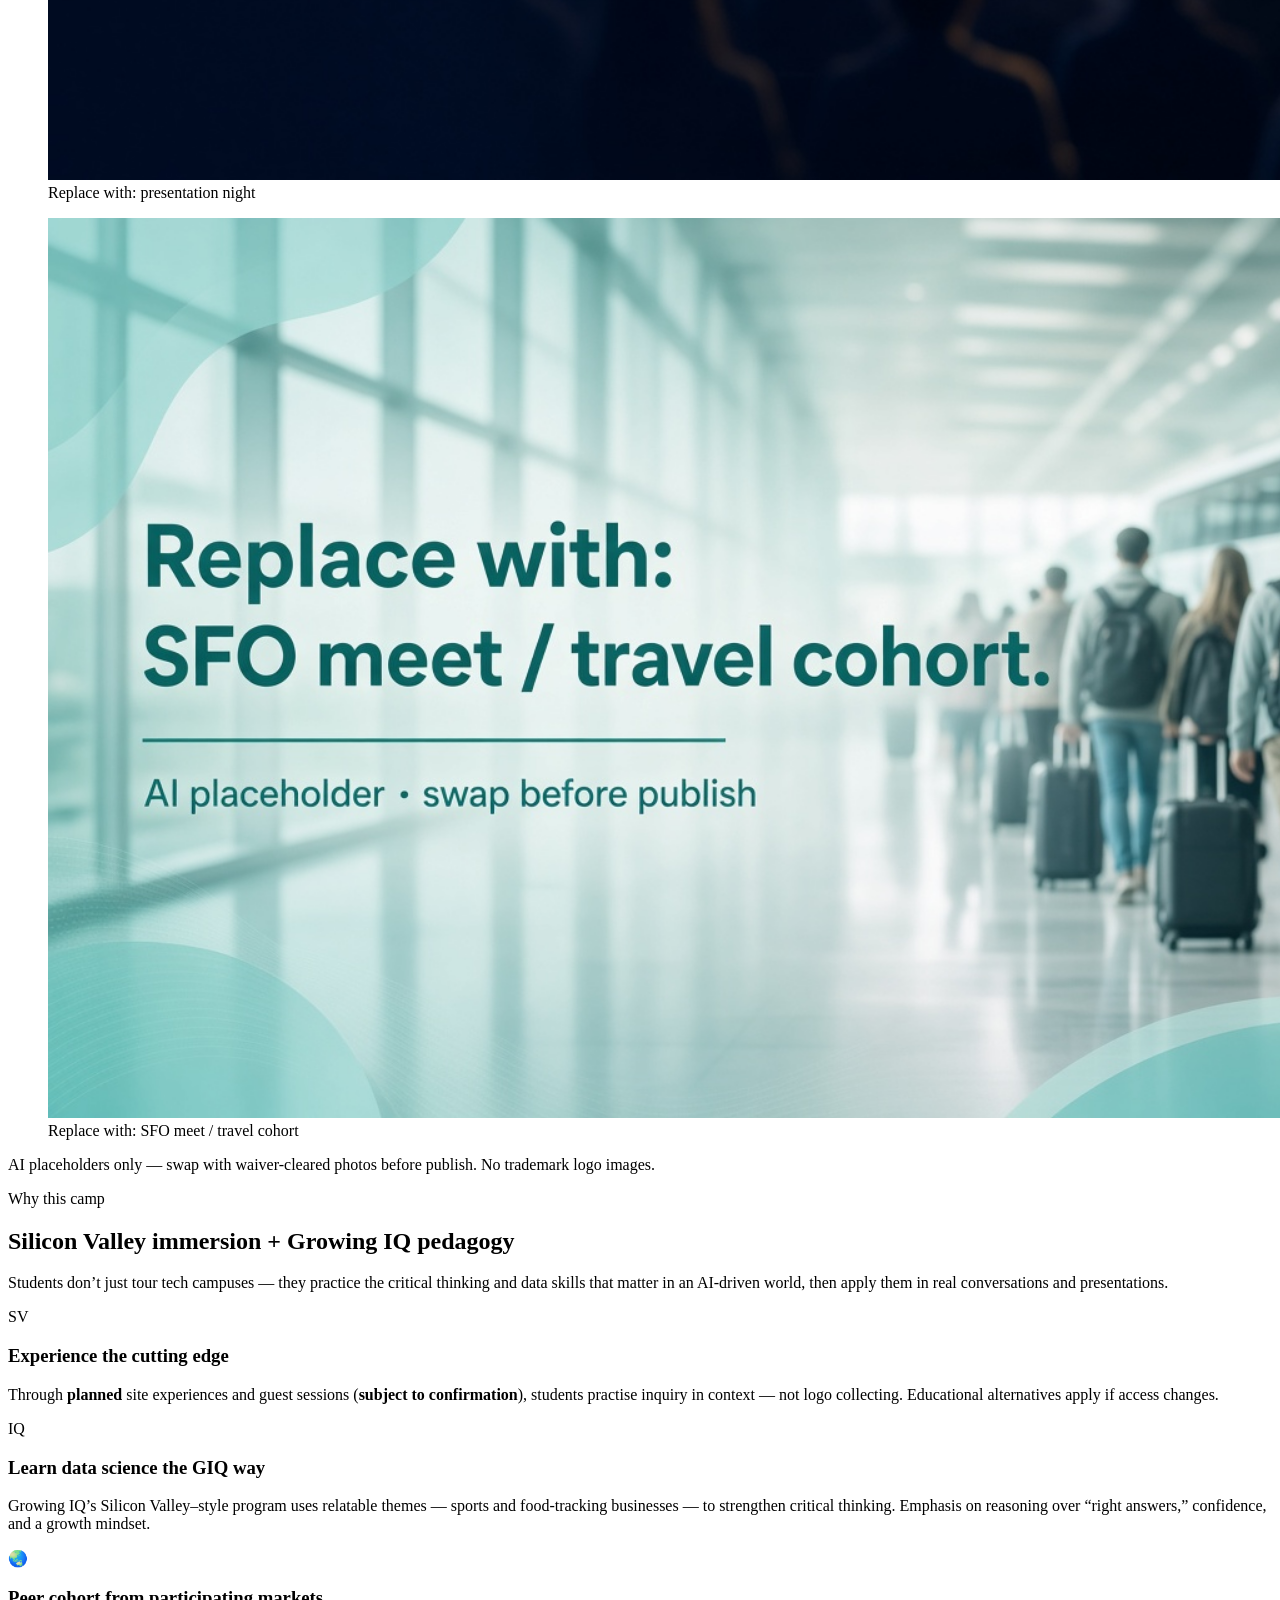
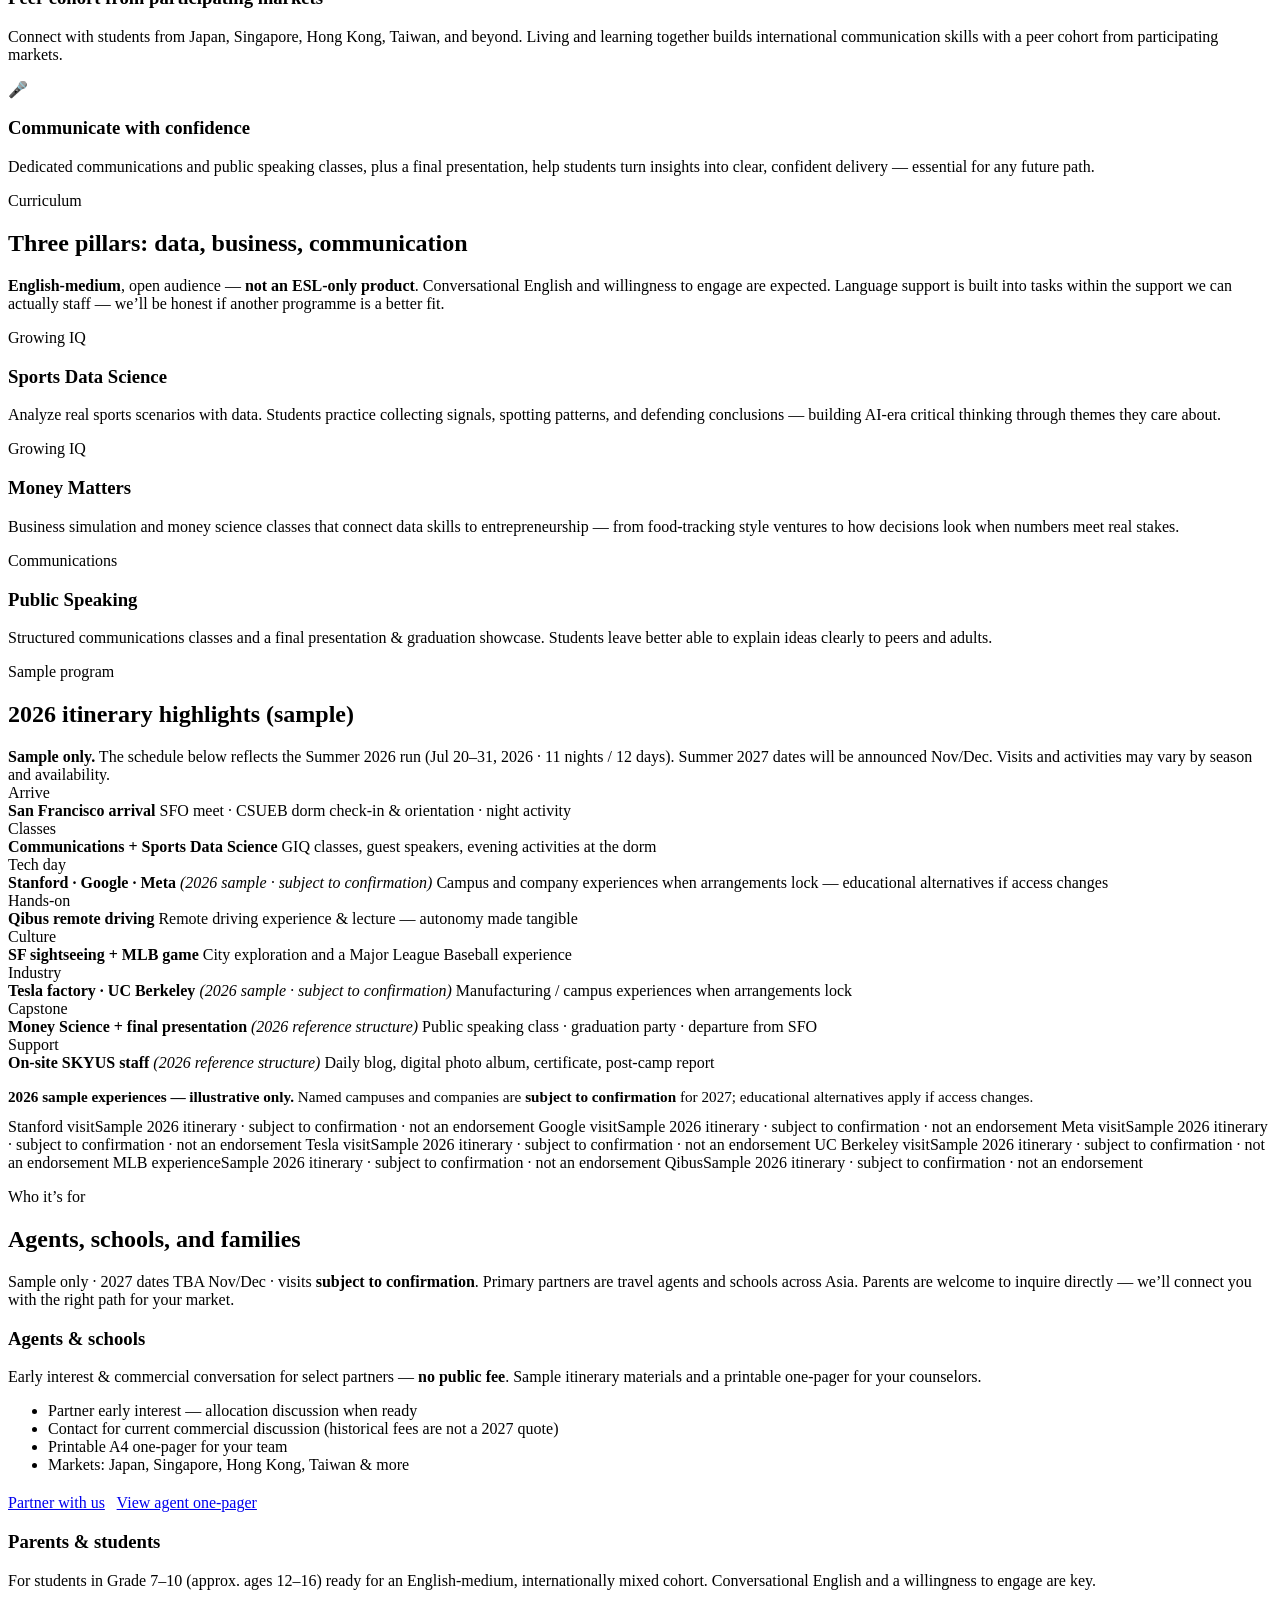
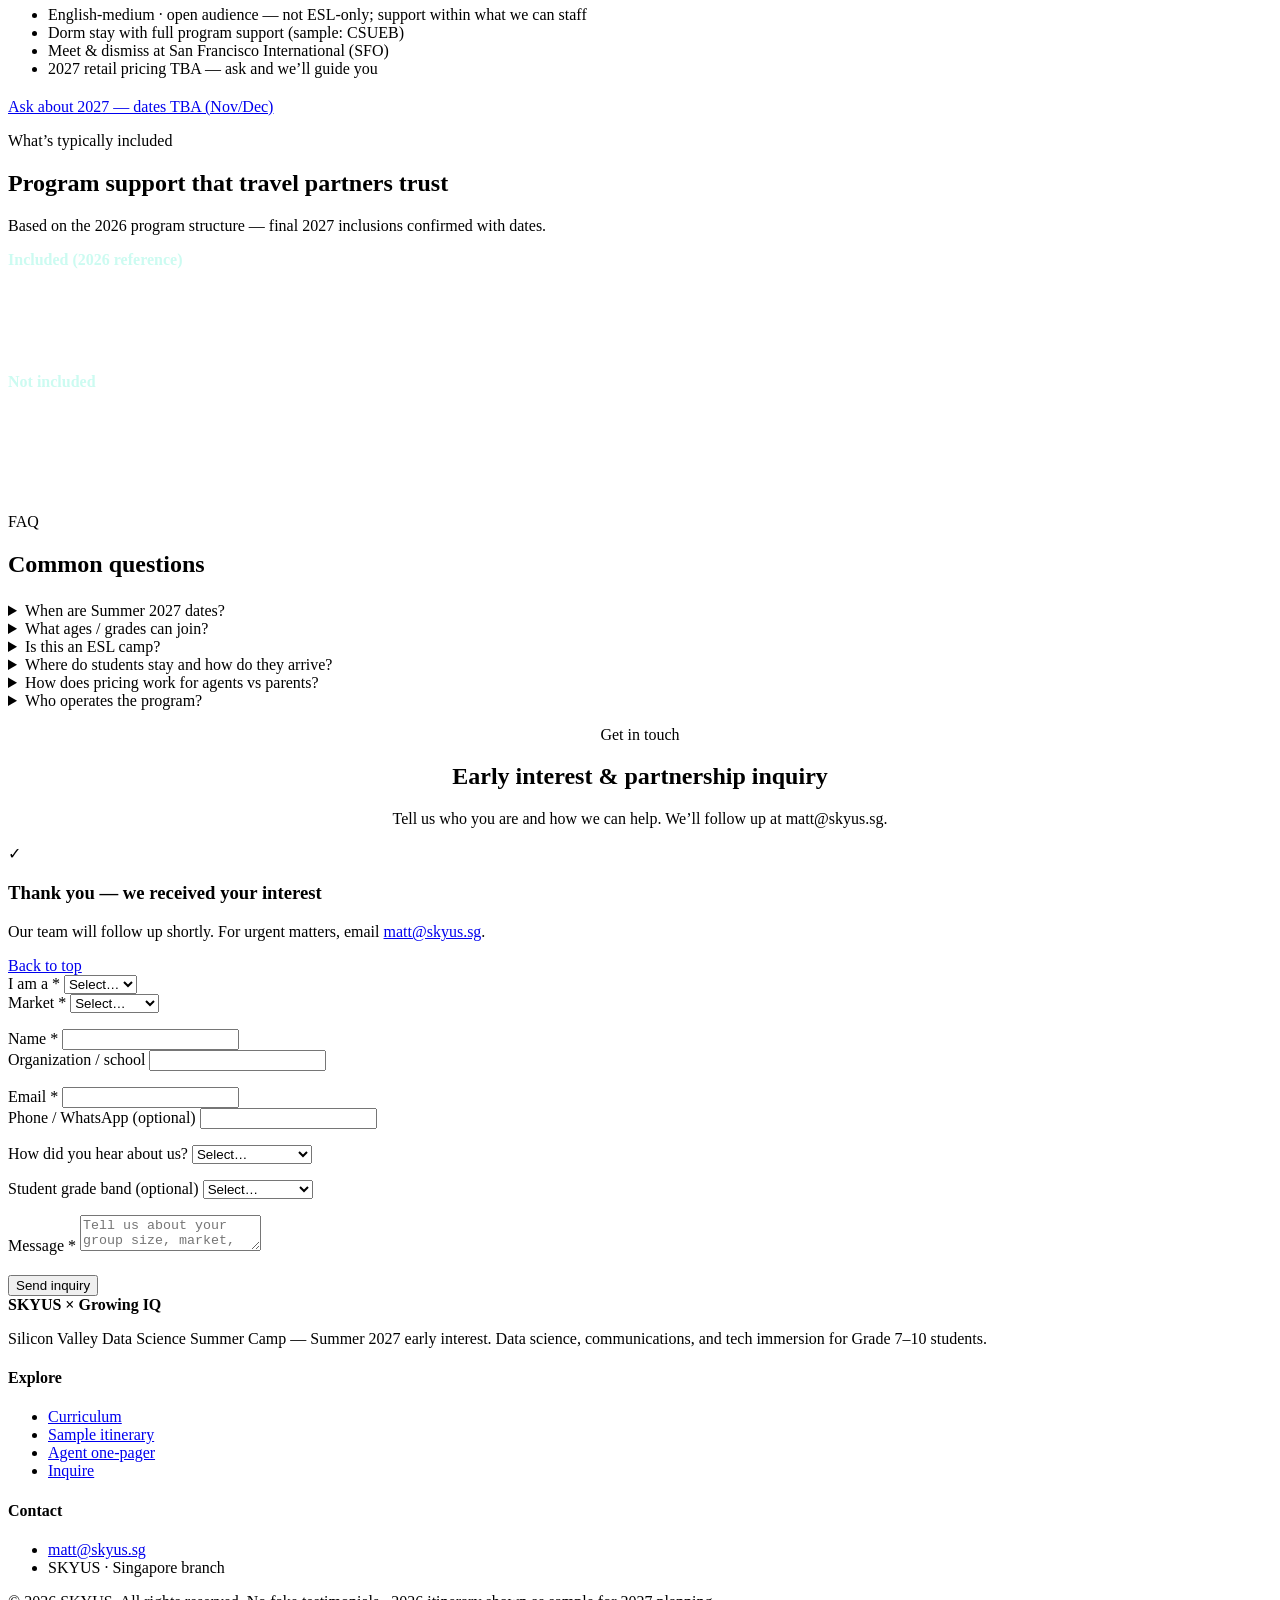
==== commit 0421befa: "Mockup direction: AI photo placeholders + Crosby punch lines" ====
--- a/index.html
+++ b/index.html
@@ -12,9 +12,9 @@
   <meta property="og:title" content="Silicon Valley Data Science Summer Camp 2027" />
   <meta property="og:description" content="Skyus × Growing IQ — data science for the AI era. Early interest open for agents, schools & parents." />
   <meta property="og:type" content="website" />
-  <script type="module" crossorigin src="/skyus-sv-camp-preview/assets/main-Btbxunzj.js"></script>
-  <link rel="modulepreload" crossorigin href="/skyus-sv-camp-preview/assets/config-DXp_U1ND.js">
-  <link rel="stylesheet" crossorigin href="/skyus-sv-camp-preview/assets/config-CBwoTvwx.css">
+  <script type="module" crossorigin src="/skyus-sv-camp-preview/assets/main-B2dgKWUu.js"></script>
+  <link rel="modulepreload" crossorigin href="/skyus-sv-camp-preview/assets/config-B2WEuvNC.js">
+  <link rel="stylesheet" crossorigin href="/skyus-sv-camp-preview/assets/config-DfdMdPbY.css">
 </head>
 <body>
   <header class="site-header">
@@ -40,9 +40,12 @@
   <main>
     <!-- HERO -->
     <section class="hero">
-      <div class="container">
-        <div class="badge">Summer 2027 · Early interest open · Dates announced Nov/Dec</div>
-        <h1>Data science for the AI era — in Silicon Valley</h1>
+      <div class="hero-bg" aria-hidden="true">
+        <img src="images/placeholders/replace-travel-cohort.png" alt="" />
+      </div>
+      <div class="container">
+        <div class="badge">Foundations → Camp Lab → Next Steps · Summer 2027 early interest</div>
+        <h1>Think with evidence — in Silicon Valley</h1>
         <p class="hero-lead">
           A two-week immersive camp where students learn through sports analytics and business simulation,
           build communication skills with peers from across Asia, and immerse in the Bay Area learning environment — with <strong>confirmed</strong> visits and guests announced when arrangements are locked (<strong>subject to confirmation</strong>).
@@ -67,39 +70,35 @@
     </section>
 
 
-    <!-- CAMP LIFE PHOTOS (2026, waiver-cleared) -->
+    <!-- CAMP LIFE PLACEHOLDERS (AI mockup — swap with waiver-cleared photos) -->
     <section id="camp-life" class="photo-section">
       <div class="container">
-        <p class="section-label">Camp life · Summer 2026</p>
-        <h2>Real moments from Silicon Valley</h2>
-        <p class="section-lead">Waiver-cleared photos from the 2026 cohort — travel, peer life, and the Valley on the road.</p>
+        <p class="section-label">Camp life · mockup direction</p>
+        <h2>Moments from Silicon Valley</h2>
+        <p class="section-lead">Visual direction for the 2027 page — these are AI placeholders to swap with waiver-cleared photos before publish.</p>
         <div class="photo-grid">
           <figure class="photo-card photo-card--wide">
-            <img src="images/shared/01_airport_students_collaborating.jpg" alt="Students collaborating together in an airport seating area" loading="lazy" width="1600" height="1067" />
-            <figcaption>Asia cohort — live and learn together</figcaption>
+            <img src="images/placeholders/replace-stanford-group.png" alt="Placeholder: group photo at Stanford" loading="lazy" width="1600" height="900" />
+            <figcaption>Replace with: group photo at Stanford</figcaption>
           </figure>
           <figure class="photo-card">
-            <img src="images/shared/02_airport_terminal_group.jpg" alt="Students playing cards together by airport terminal windows" loading="lazy" width="1600" height="1067" />
-            <figcaption>Peer time between travel legs</figcaption>
+            <img src="images/placeholders/replace-classroom-data.png" alt="Placeholder: classroom data session" loading="lazy" width="1600" height="900" />
+            <figcaption>Replace with: classroom data session</figcaption>
           </figure>
           <figure class="photo-card">
-            <img src="images/shared/11_coach_bus_students.jpg" alt="Students riding a coach bus together" loading="lazy" width="1600" height="1067" />
-            <figcaption>SFO meet · coach to campus (2026 sample)</figcaption>
+            <img src="images/placeholders/replace-dorm-campus.png" alt="Placeholder: dorm/campus life" loading="lazy" width="1600" height="900" />
+            <figcaption>Replace with: dorm/campus life</figcaption>
           </figure>
           <figure class="photo-card">
-            <img src="images/shared/12_silicon_valley_highway_sign.jpg" alt="Highway signs toward San Francisco and San Bruno" loading="lazy" width="1600" height="1067" />
-            <figcaption>Bay Area immersion between class blocks</figcaption>
+            <img src="images/placeholders/replace-presentation-night.png" alt="Placeholder: presentation night" loading="lazy" width="1600" height="900" />
+            <figcaption>Replace with: presentation night</figcaption>
           </figure>
           <figure class="photo-card">
-            <img src="images/shared/13_silicon_valley_bus_cityscape.jpg" alt="Silicon Valley cityscape viewed from a tour bus" loading="lazy" width="1600" height="1067" />
-            <figcaption>Bay Area immersion between class blocks</figcaption>
+            <img src="images/placeholders/replace-travel-cohort.png" alt="Placeholder: SFO meet / travel cohort" loading="lazy" width="1600" height="900" />
+            <figcaption>Replace with: SFO meet / travel cohort</figcaption>
           </figure>
-          <figure class="photo-card">
-            <img src="images/shared/07_airport_group_briefing.jpg" alt="Program leader briefing students with luggage at the airport" loading="lazy" width="1600" height="1067" />
-            <figcaption>SFO meet · coach to campus (2026 sample)</figcaption>
-          </figure>
-        </div>
-        <p class="photo-note">More classroom and site-visit shots coming as we expand the cull from the full album.</p>
+        </div>
+        <p class="photo-note">AI placeholders only — swap with waiver-cleared photos before publish. No trademark logo images.</p>
       </div>
     </section>
 
@@ -131,10 +130,10 @@
           </div>
           <div class="card">
             <div class="card-icon">🌏</div>
-            <h3>Asia peer cohort</h3>
+            <h3>Peer cohort from participating markets</h3>
             <p>
               Connect with students from Japan, Singapore, Hong Kong, Taiwan, and beyond. Living and learning together
-              builds international communication skills with an international peer cohort from participating markets.
+              builds international communication skills with a peer cohort from participating markets.
             </p>
           </div>
           <div class="card">
@@ -258,13 +257,13 @@
           <strong>subject to confirmation</strong> for 2027; educational alternatives apply if access changes.
         </p>
         <div class="visits" aria-label="2026 sample experiences subject to confirmation · not endorsement">
-          <span class="visit-chip"><span class="visit-name">Stanford visit</span><span class="visit-note">sample 2026 · not endorsement</span></span>
-          <span class="visit-chip"><span class="visit-name">Google visit</span><span class="visit-note">sample 2026 · not endorsement</span></span>
-          <span class="visit-chip"><span class="visit-name">Meta visit</span><span class="visit-note">sample 2026 · not endorsement</span></span>
-          <span class="visit-chip"><span class="visit-name">Tesla visit</span><span class="visit-note">sample 2026 · not endorsement</span></span>
-          <span class="visit-chip"><span class="visit-name">UC Berkeley visit</span><span class="visit-note">sample 2026 · not endorsement</span></span>
-          <span class="visit-chip"><span class="visit-name">MLB experience</span><span class="visit-note">sample 2026 · subject to confirmation</span></span>
-          <span class="visit-chip"><span class="visit-name">Qibus</span><span class="visit-note">sample 2026 · subject to confirmation</span></span>
+          <span class="visit-chip"><span class="visit-name">Stanford visit</span><span class="visit-note">Sample 2026 itinerary · subject to confirmation · not an endorsement</span></span>
+          <span class="visit-chip"><span class="visit-name">Google visit</span><span class="visit-note">Sample 2026 itinerary · subject to confirmation · not an endorsement</span></span>
+          <span class="visit-chip"><span class="visit-name">Meta visit</span><span class="visit-note">Sample 2026 itinerary · subject to confirmation · not an endorsement</span></span>
+          <span class="visit-chip"><span class="visit-name">Tesla visit</span><span class="visit-note">Sample 2026 itinerary · subject to confirmation · not an endorsement</span></span>
+          <span class="visit-chip"><span class="visit-name">UC Berkeley visit</span><span class="visit-note">Sample 2026 itinerary · subject to confirmation · not an endorsement</span></span>
+          <span class="visit-chip"><span class="visit-name">MLB experience</span><span class="visit-note">Sample 2026 itinerary · subject to confirmation · not an endorsement</span></span>
+          <span class="visit-chip"><span class="visit-name">Qibus</span><span class="visit-note">Sample 2026 itinerary · subject to confirmation · not an endorsement</span></span>
         </div>
       </div>
     </section>
@@ -307,7 +306,7 @@
               <li>Meet &amp; dismiss at San Francisco International (SFO)</li>
               <li>2027 retail pricing TBA — ask and we’ll guide you</li>
             </ul>
-            <a class="btn btn-primary" href="#inquire" data-role="Parent">Ask about 2027</a>
+            <a class="btn btn-primary" href="#inquire" data-role="Parent">Ask about 2027 — dates TBA (Nov/Dec)</a>
           </div>
         </div>
       </div>
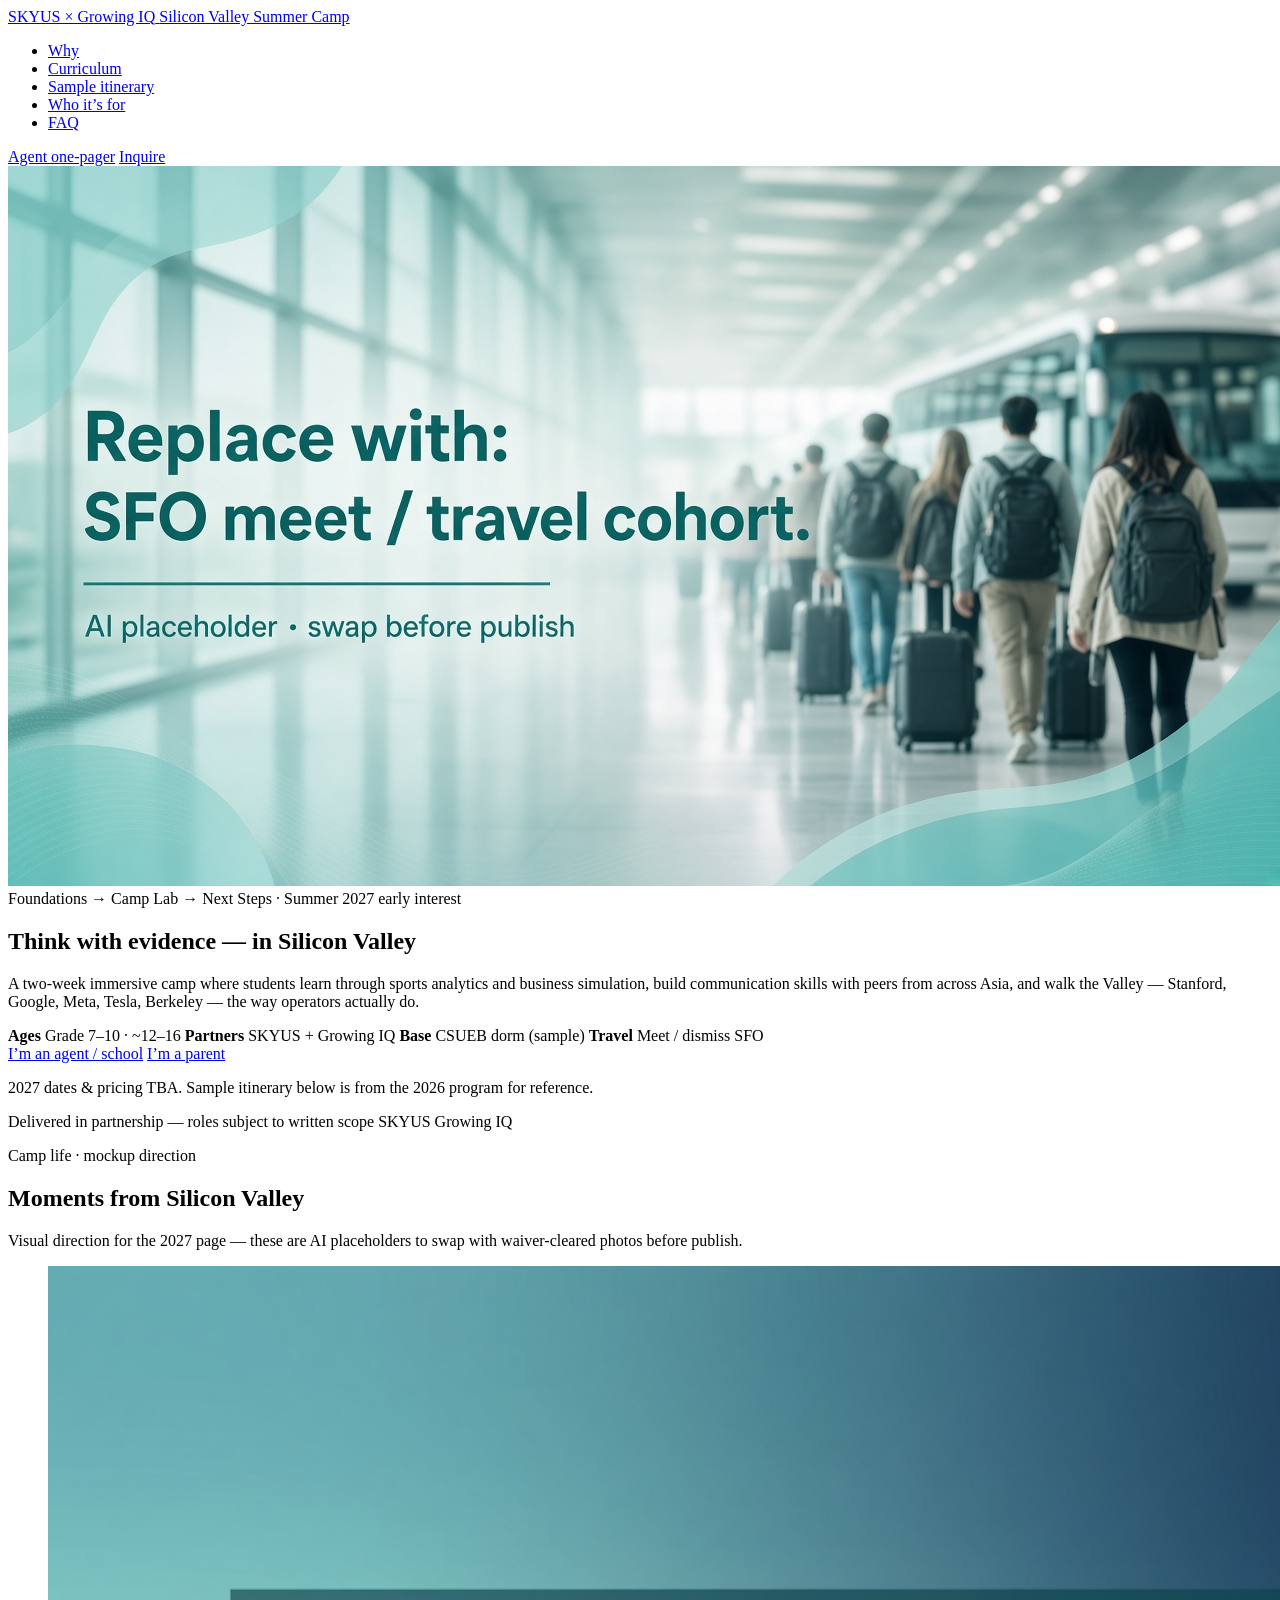
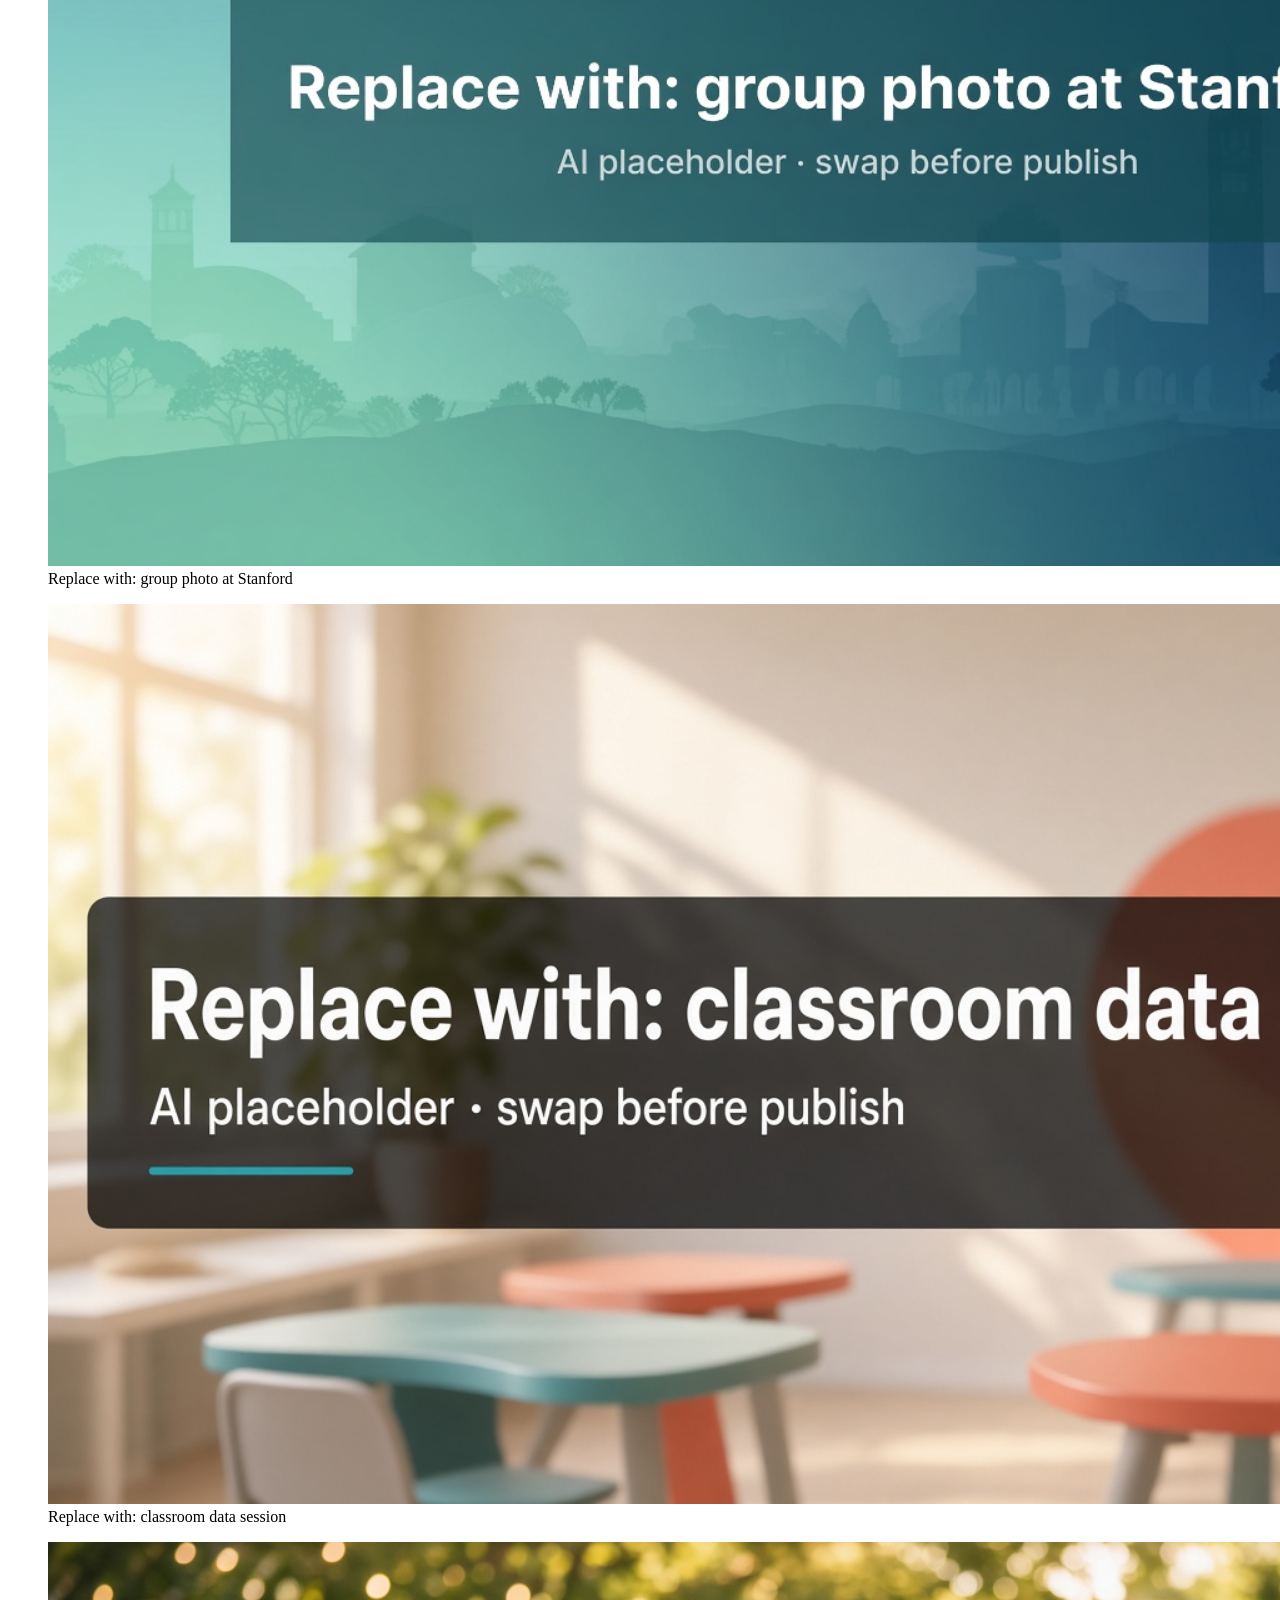
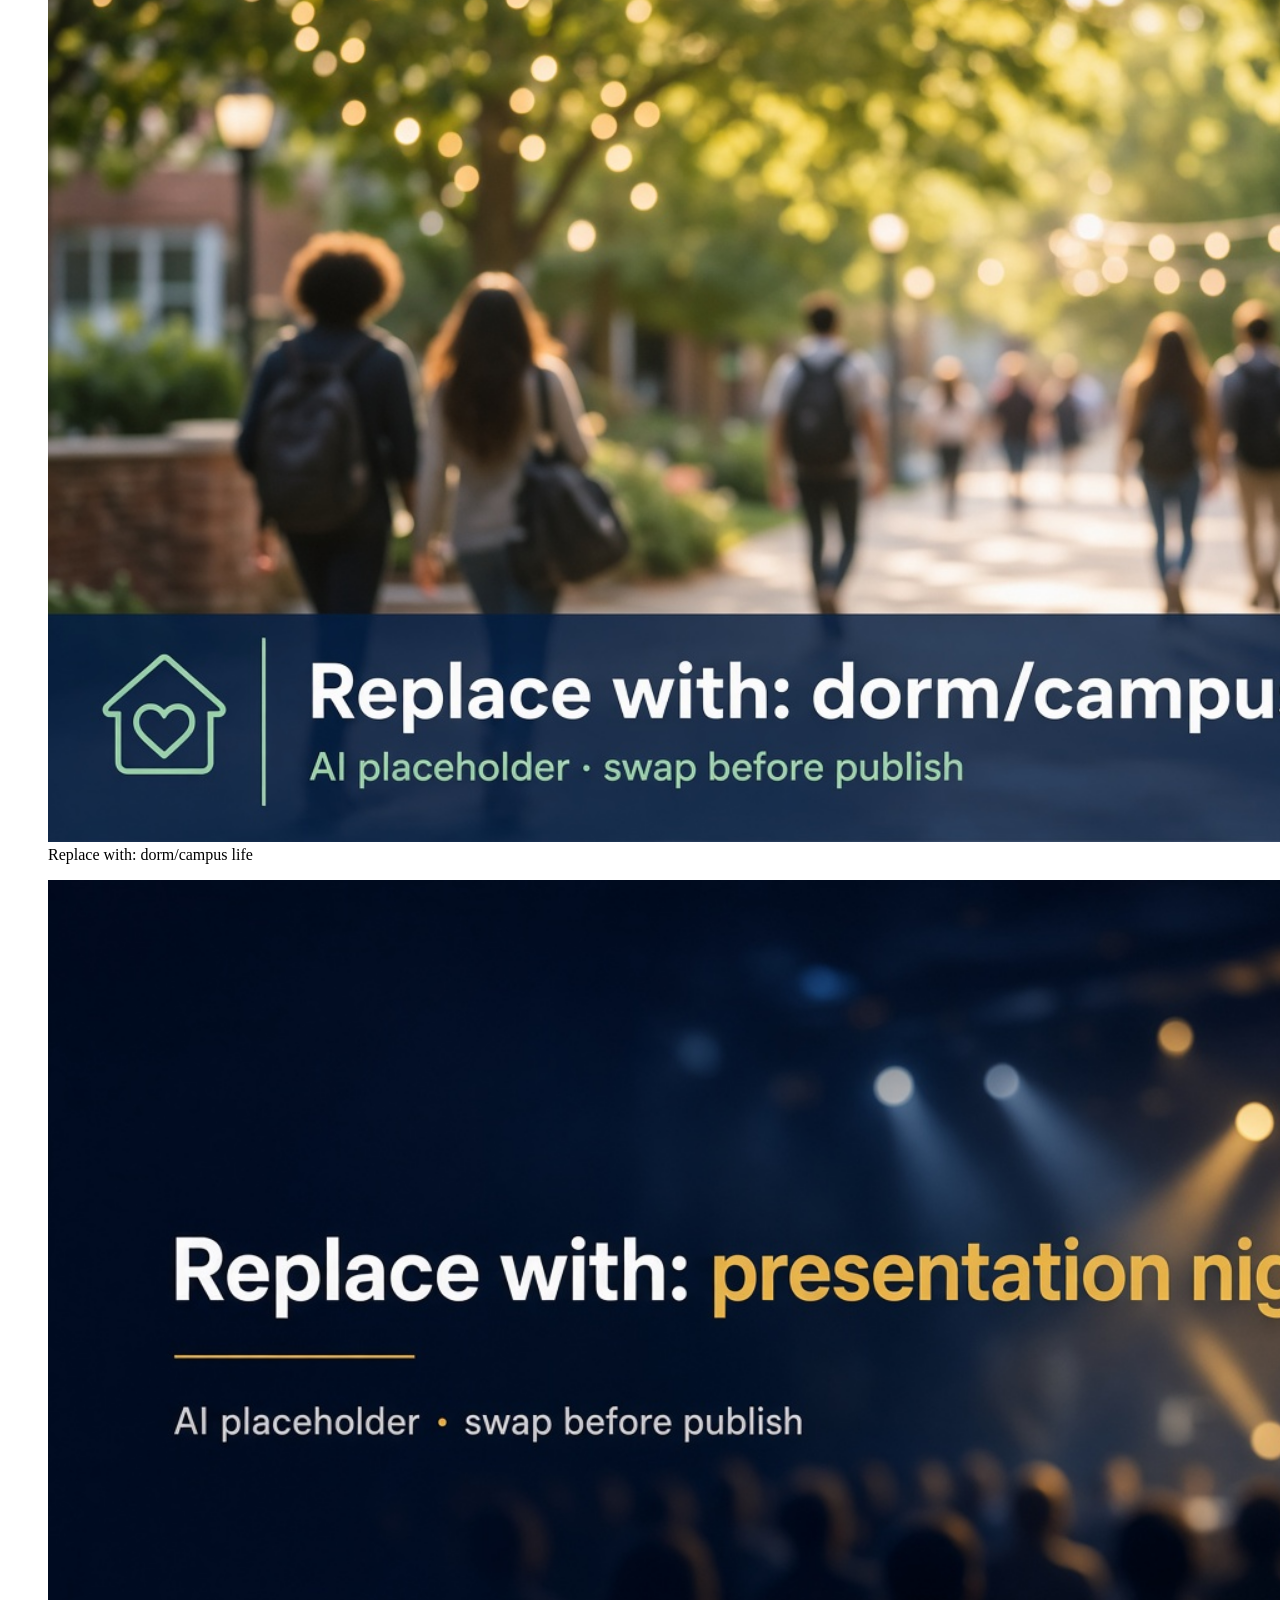
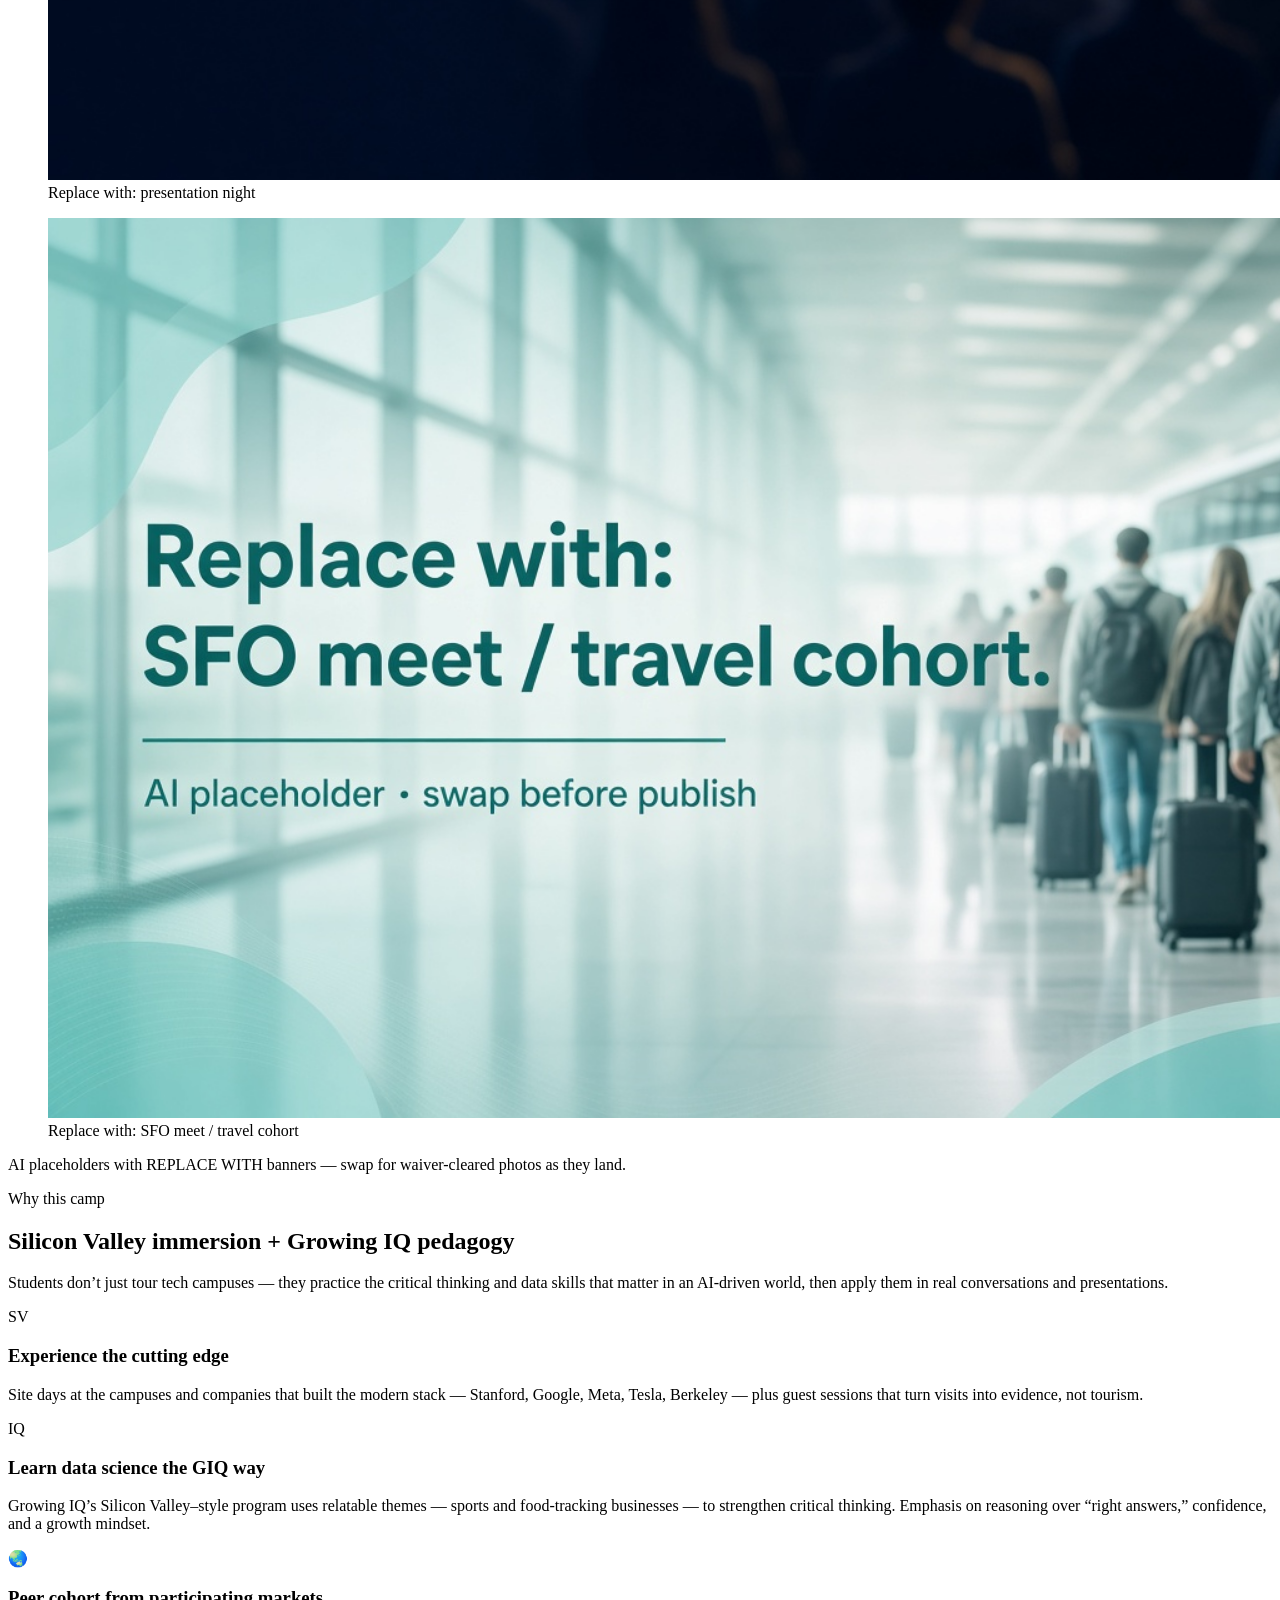
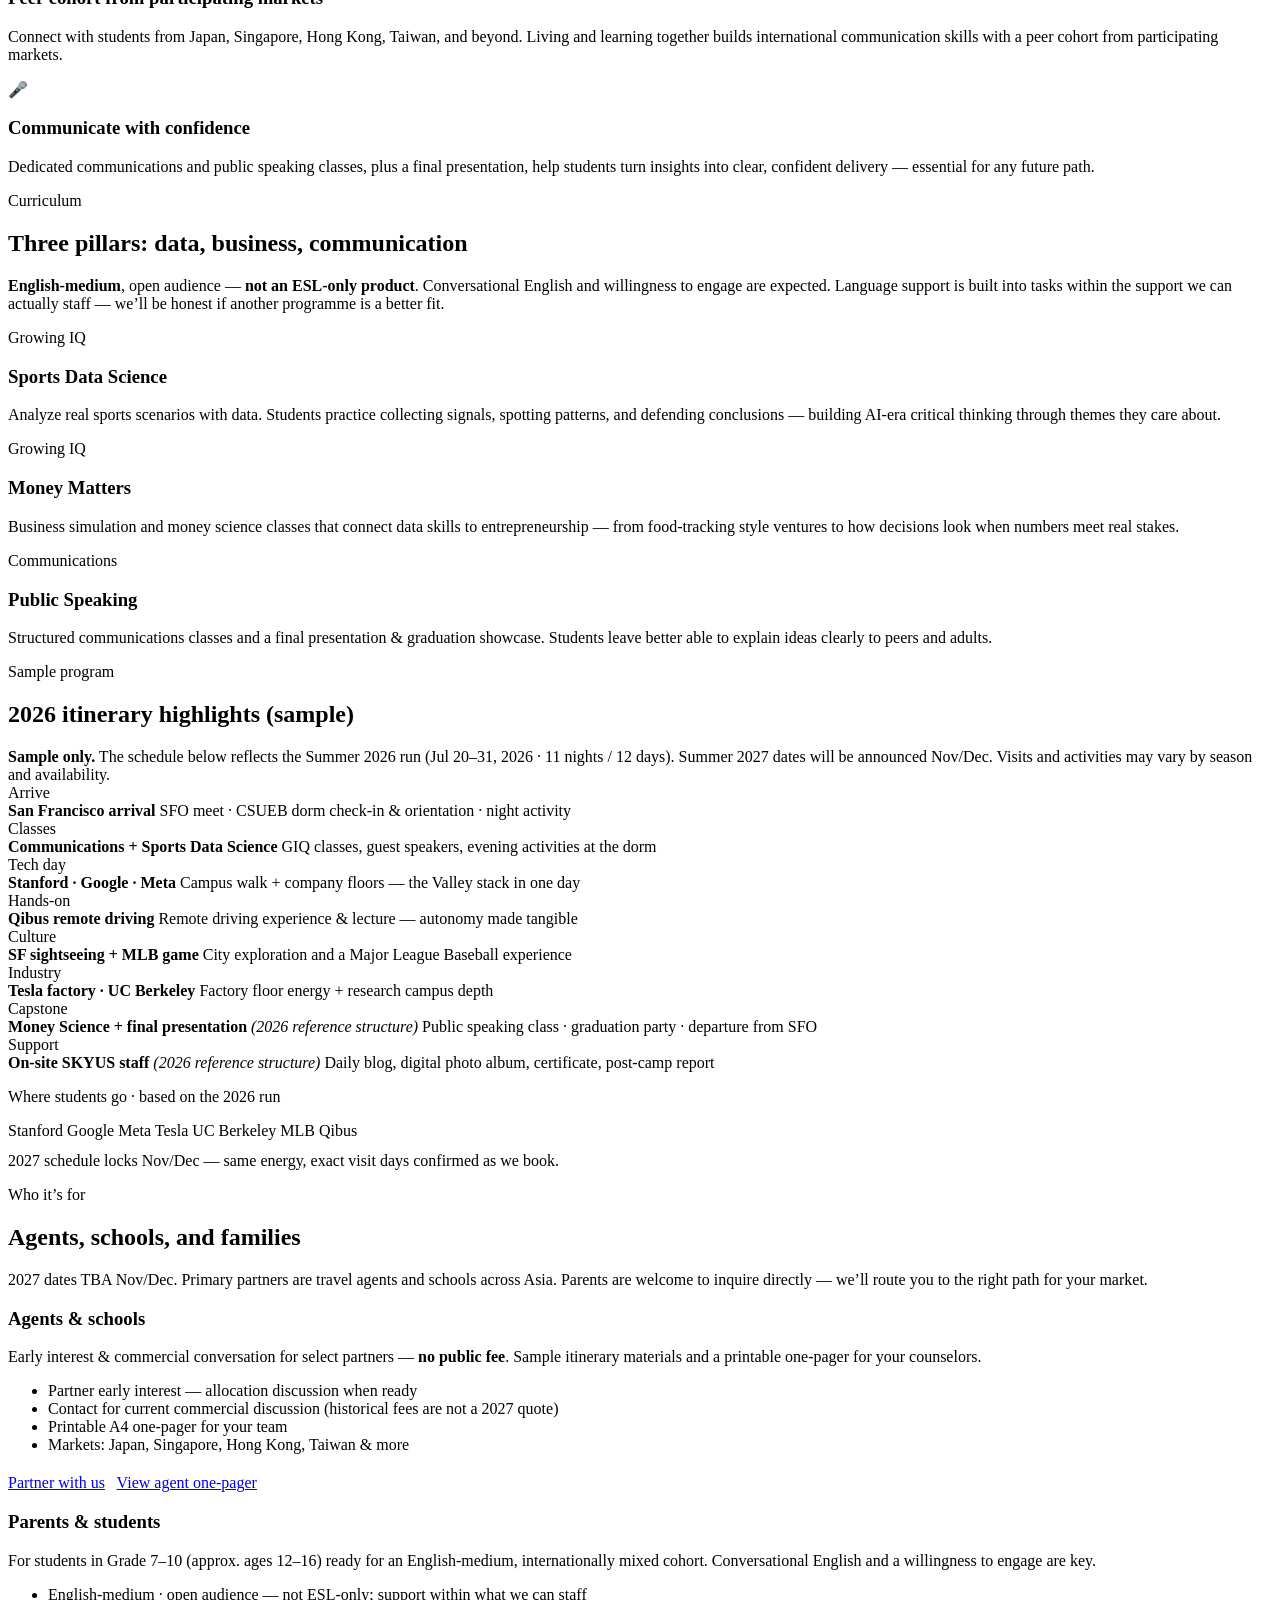
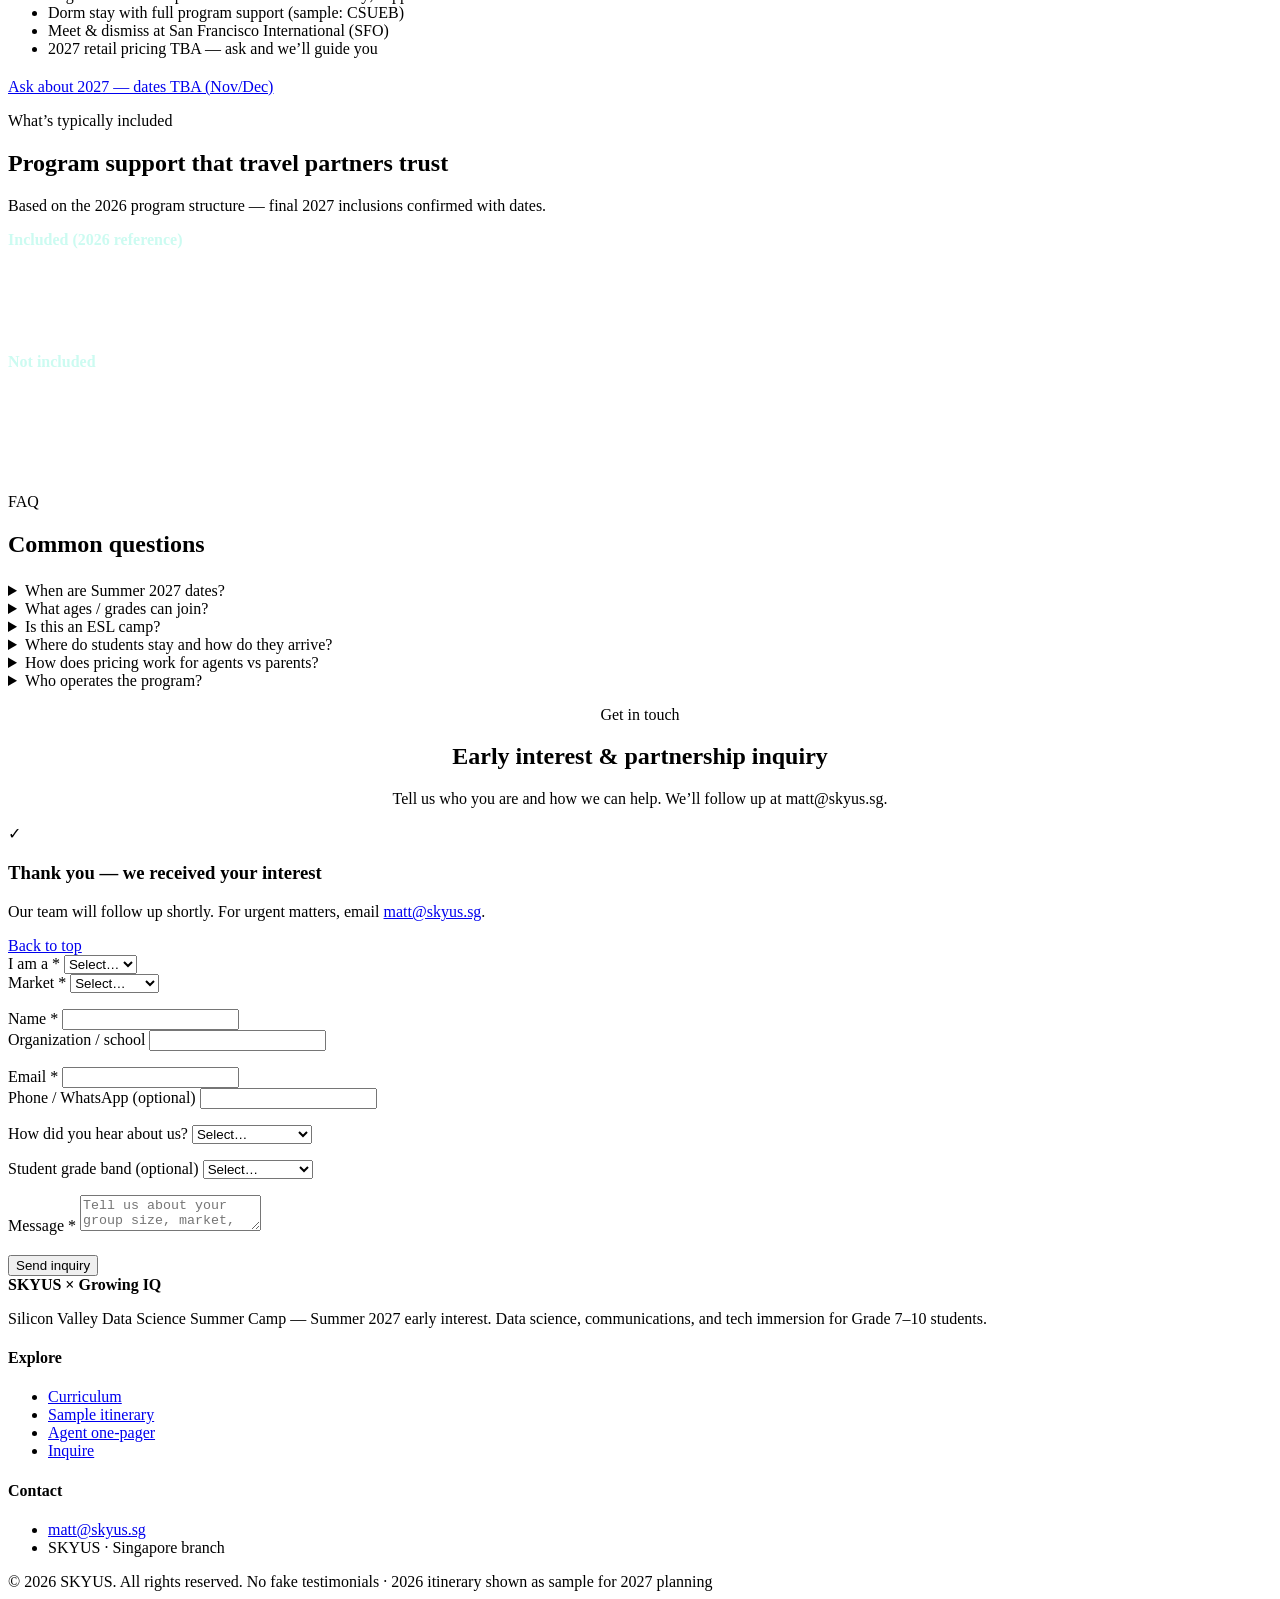
==== commit bcdf14d9: "Bold SV brand strip + drop TM hedging Founder direction: ship confident Silicon Valley destinations " ====
--- a/index.html
+++ b/index.html
@@ -12,9 +12,9 @@
   <meta property="og:title" content="Silicon Valley Data Science Summer Camp 2027" />
   <meta property="og:description" content="Skyus × Growing IQ — data science for the AI era. Early interest open for agents, schools & parents." />
   <meta property="og:type" content="website" />
-  <script type="module" crossorigin src="/skyus-sv-camp-preview/assets/main-B2dgKWUu.js"></script>
-  <link rel="modulepreload" crossorigin href="/skyus-sv-camp-preview/assets/config-B2WEuvNC.js">
-  <link rel="stylesheet" crossorigin href="/skyus-sv-camp-preview/assets/config-DfdMdPbY.css">
+  <script type="module" crossorigin src="/skyus-sv-camp-preview/assets/main-BsNzTHv7.js"></script>
+  <link rel="modulepreload" crossorigin href="/skyus-sv-camp-preview/assets/config-DLvWGDiw.js">
+  <link rel="stylesheet" crossorigin href="/skyus-sv-camp-preview/assets/config-gKu99Po5.css">
 </head>
 <body>
   <header class="site-header">
@@ -48,7 +48,7 @@
         <h1>Think with evidence — in Silicon Valley</h1>
         <p class="hero-lead">
           A two-week immersive camp where students learn through sports analytics and business simulation,
-          build communication skills with peers from across Asia, and immerse in the Bay Area learning environment — with <strong>confirmed</strong> visits and guests announced when arrangements are locked (<strong>subject to confirmation</strong>).
+          build communication skills with peers from across Asia, and walk the Valley — Stanford, Google, Meta, Tesla, Berkeley — the way operators actually do.
         </p>
         <div class="hero-meta">
           <span><strong>Ages</strong> Grade 7–10 · ~12–16</span>
@@ -98,7 +98,7 @@
             <figcaption>Replace with: SFO meet / travel cohort</figcaption>
           </figure>
         </div>
-        <p class="photo-note">AI placeholders only — swap with waiver-cleared photos before publish. No trademark logo images.</p>
+        <p class="photo-note">AI placeholders with REPLACE WITH banners — swap for waiver-cleared photos as they land.</p>
       </div>
     </section>
 
@@ -116,8 +116,8 @@
             <div class="card-icon">SV</div>
             <h3>Experience the cutting edge</h3>
             <p>
-              Through <strong>planned</strong> site experiences and guest sessions (<strong>subject to confirmation</strong>),
-              students practise inquiry in context — not logo collecting. Educational alternatives apply if access changes.
+              Site days at the campuses and companies that built the modern stack — Stanford, Google, Meta, Tesla, Berkeley —
+              plus guest sessions that turn visits into evidence, not tourism.
             </p>
           </div>
           <div class="card">
@@ -212,8 +212,8 @@
           <div class="itinerary-item">
             <div class="itinerary-day">Tech day</div>
             <div>
-              <strong>Stanford · Google · Meta</strong> <em>(2026 sample · subject to confirmation)</em>
-              <span>Campus and company experiences when arrangements lock — educational alternatives if access changes</span>
+              <strong>Stanford · Google · Meta</strong>
+              <span>Campus walk + company floors — the Valley stack in one day</span>
             </div>
           </div>
           <div class="itinerary-item">
@@ -233,8 +233,8 @@
           <div class="itinerary-item">
             <div class="itinerary-day">Industry</div>
             <div>
-              <strong>Tesla factory · UC Berkeley</strong> <em>(2026 sample · subject to confirmation)</em>
-              <span>Manufacturing / campus experiences when arrangements lock</span>
+              <strong>Tesla factory · UC Berkeley</strong>
+              <span>Factory floor energy + research campus depth</span>
             </div>
           </div>
           <div class="itinerary-item">
@@ -252,19 +252,17 @@
             </div>
           </div>
         </div>
-        <p class="section-lead" style="margin-top:1rem;margin-bottom:0.75rem;font-size:0.95rem;">
-          <strong>2026 sample experiences — illustrative only.</strong> Named campuses and companies are
-          <strong>subject to confirmation</strong> for 2027; educational alternatives apply if access changes.
-        </p>
-        <div class="visits" aria-label="2026 sample experiences subject to confirmation · not endorsement">
-          <span class="visit-chip"><span class="visit-name">Stanford visit</span><span class="visit-note">Sample 2026 itinerary · subject to confirmation · not an endorsement</span></span>
-          <span class="visit-chip"><span class="visit-name">Google visit</span><span class="visit-note">Sample 2026 itinerary · subject to confirmation · not an endorsement</span></span>
-          <span class="visit-chip"><span class="visit-name">Meta visit</span><span class="visit-note">Sample 2026 itinerary · subject to confirmation · not an endorsement</span></span>
-          <span class="visit-chip"><span class="visit-name">Tesla visit</span><span class="visit-note">Sample 2026 itinerary · subject to confirmation · not an endorsement</span></span>
-          <span class="visit-chip"><span class="visit-name">UC Berkeley visit</span><span class="visit-note">Sample 2026 itinerary · subject to confirmation · not an endorsement</span></span>
-          <span class="visit-chip"><span class="visit-name">MLB experience</span><span class="visit-note">Sample 2026 itinerary · subject to confirmation · not an endorsement</span></span>
-          <span class="visit-chip"><span class="visit-name">Qibus</span><span class="visit-note">Sample 2026 itinerary · subject to confirmation · not an endorsement</span></span>
-        </div>
+        <p class="brand-strip-label">Where students go · based on the 2026 run</p>
+        <div class="brand-strip" aria-label="Silicon Valley destinations">
+          <span class="brand-mark">Stanford</span>
+          <span class="brand-mark">Google</span>
+          <span class="brand-mark">Meta</span>
+          <span class="brand-mark">Tesla</span>
+          <span class="brand-mark">UC Berkeley</span>
+          <span class="brand-mark">MLB</span>
+          <span class="brand-mark">Qibus</span>
+        </div>
+        <p class="photo-note" style="margin-top:0.75rem;">2027 schedule locks Nov/Dec — same energy, exact visit days confirmed as we book.</p>
       </div>
     </section>
 
@@ -273,9 +271,8 @@
       <div class="container">
         <p class="section-label">Who it’s for</p>
         <h2>Agents, schools, and families</h2>
-        <p class="section-lead">Sample only · 2027 dates TBA Nov/Dec · visits <strong>subject to confirmation</strong>. 
-          Primary partners are travel agents and schools across Asia. Parents are welcome to inquire directly —
-          we’ll connect you with the right path for your market.
+        <p class="section-lead">2027 dates TBA Nov/Dec. Primary partners are travel agents and schools across Asia.
+          Parents are welcome to inquire directly — we’ll route you to the right path for your market.
         </p>
         <div class="path-cards">
           <div class="path-card agent">
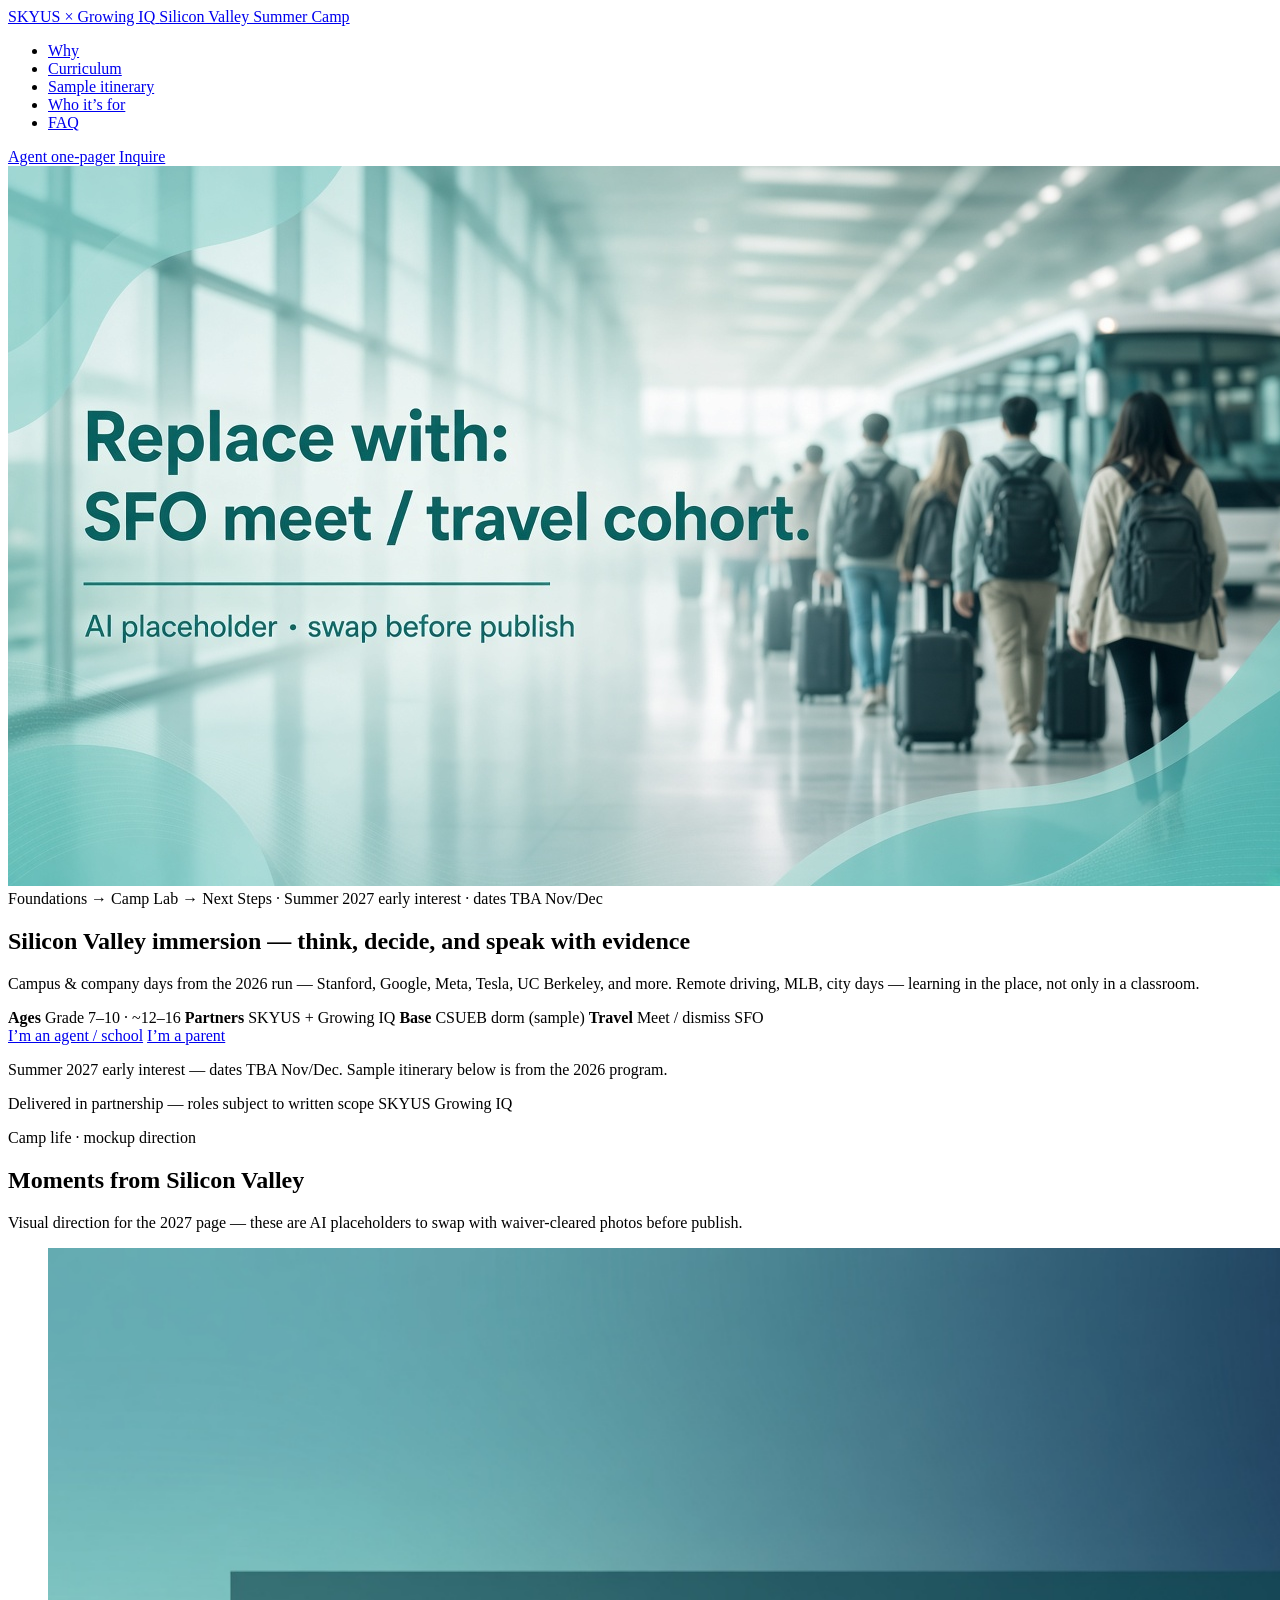
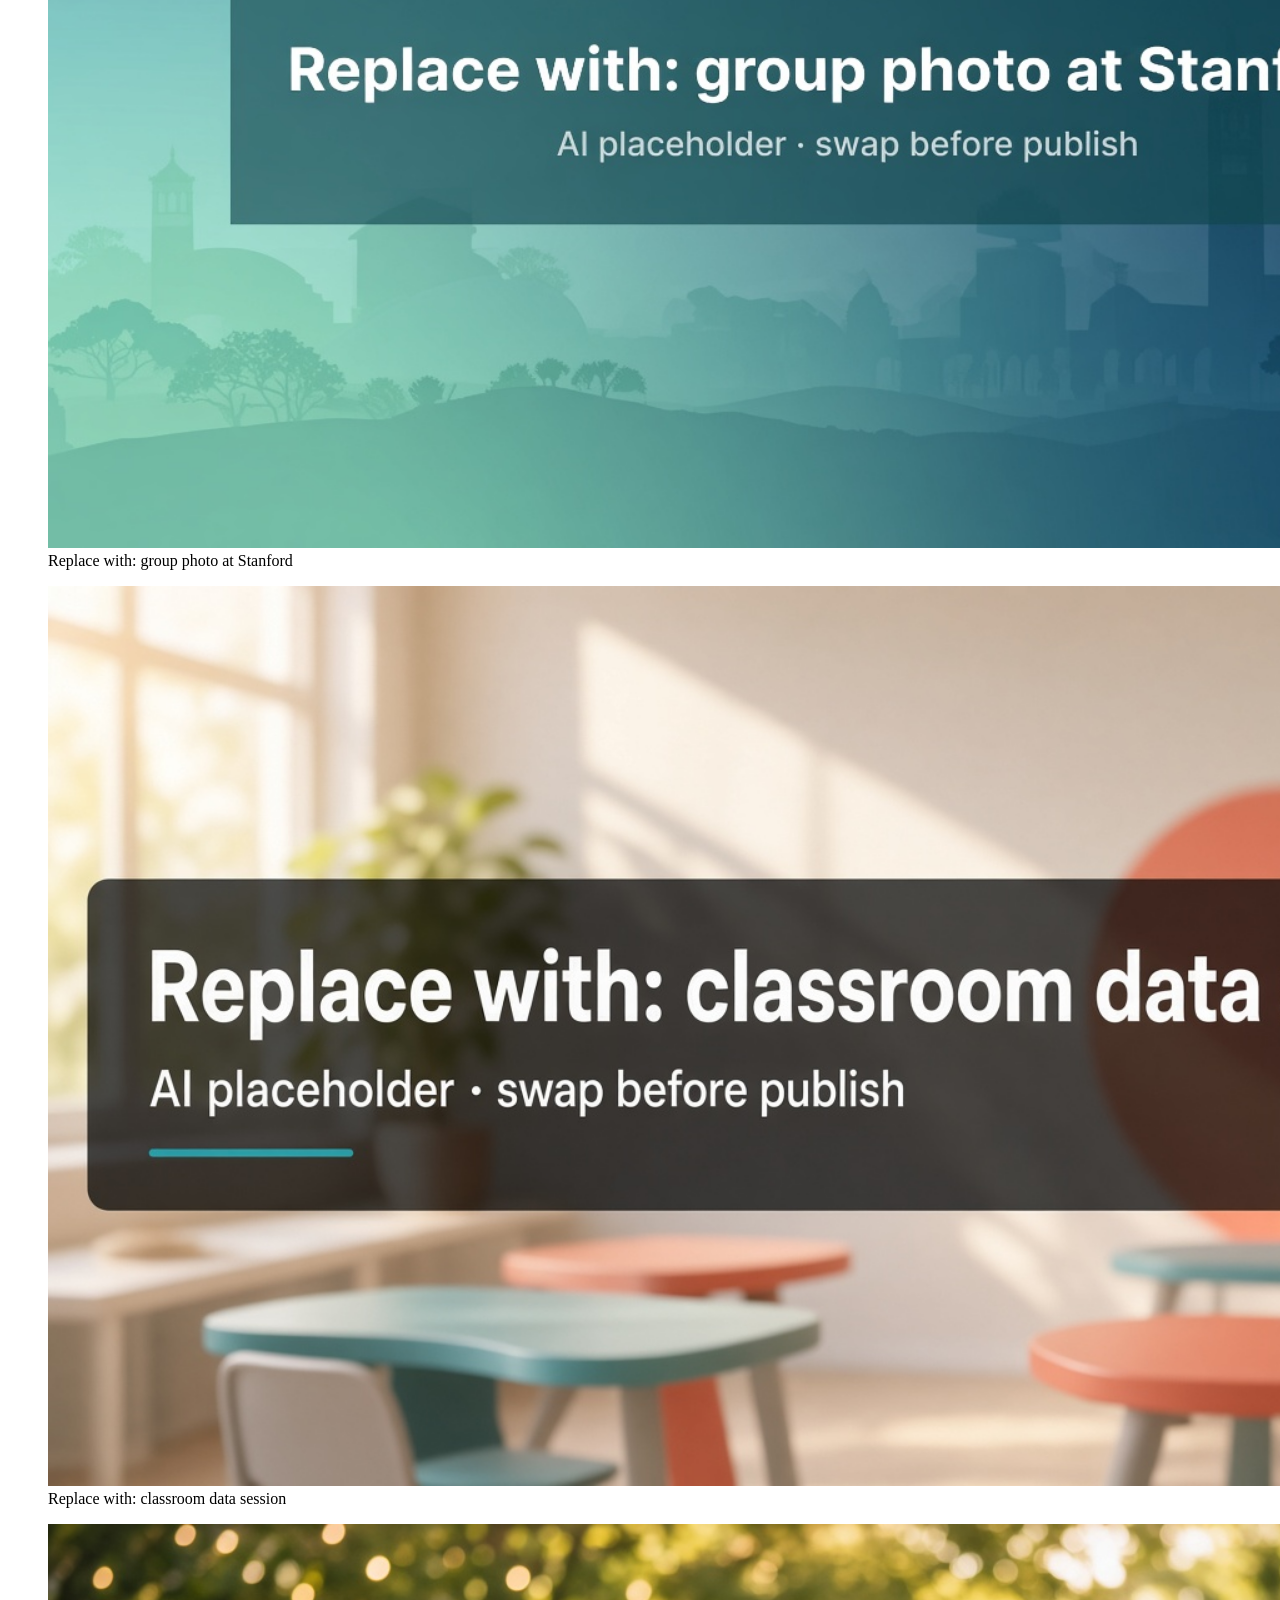
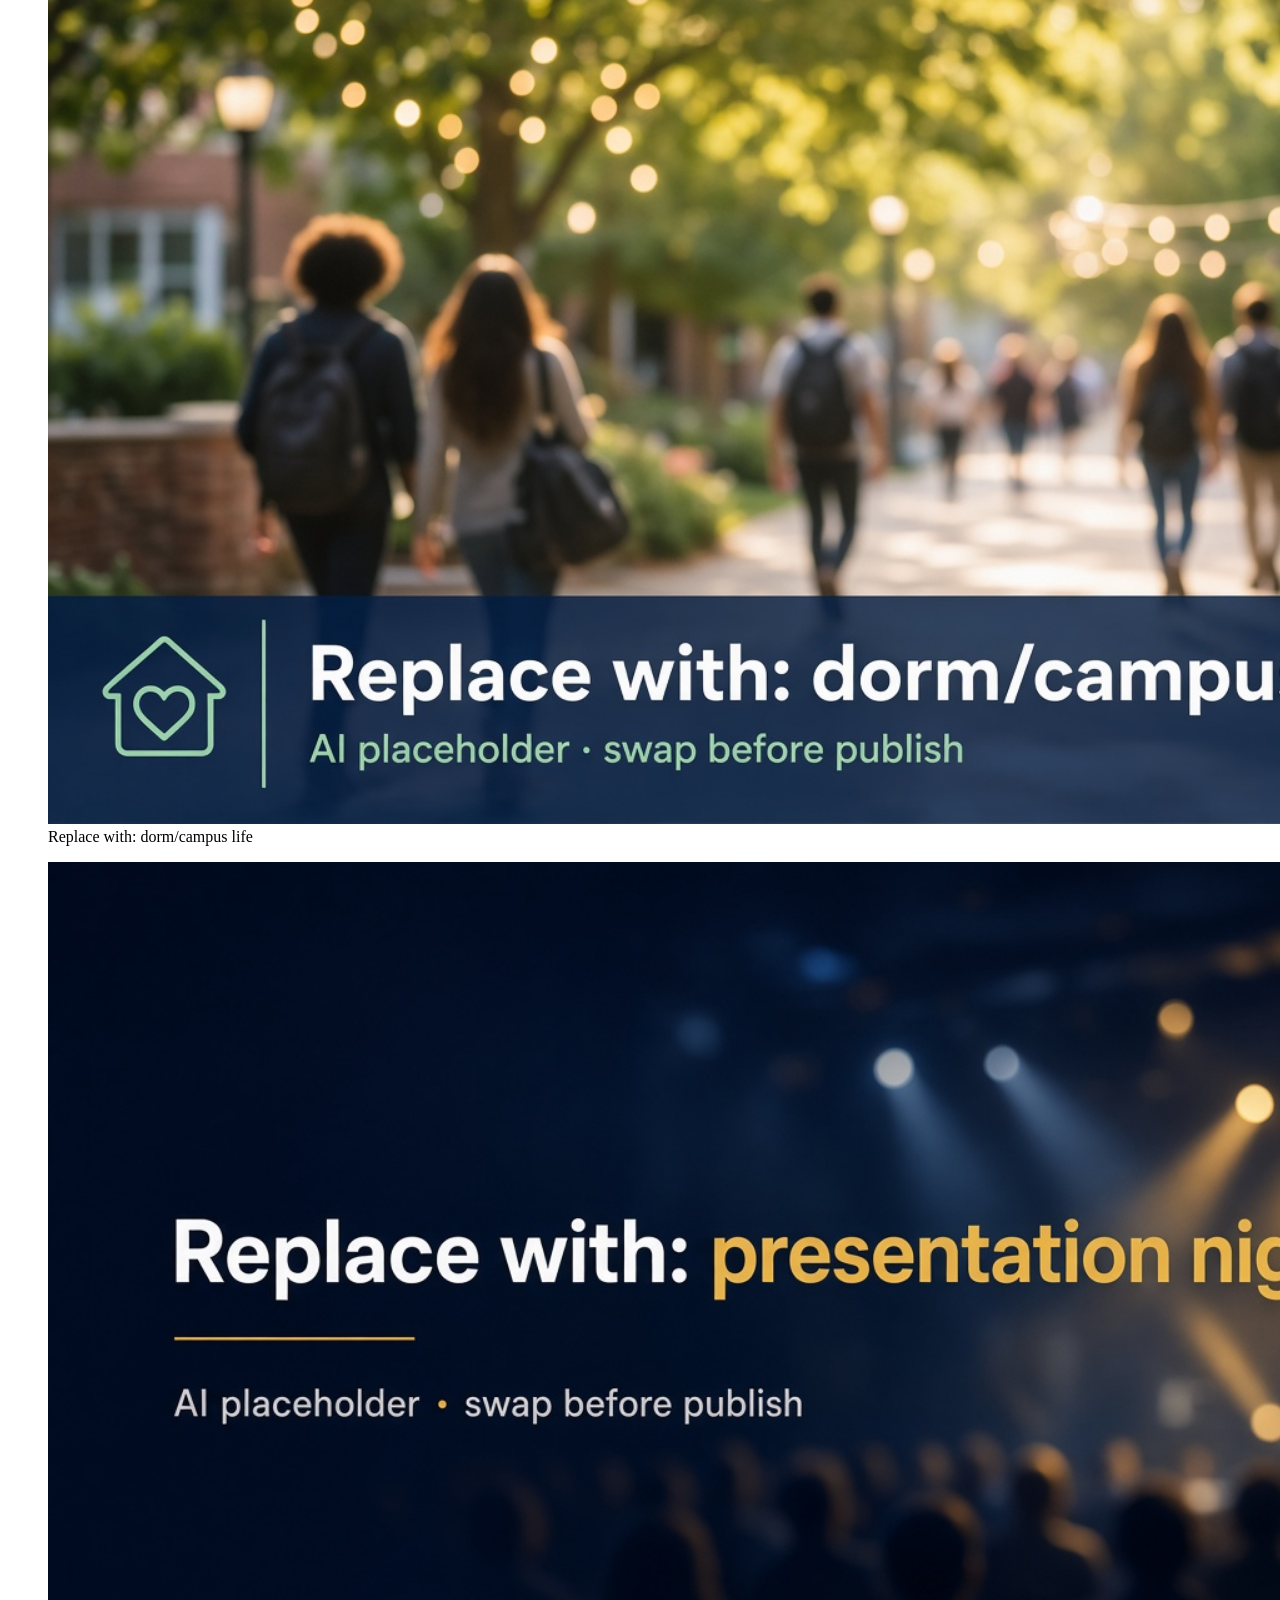
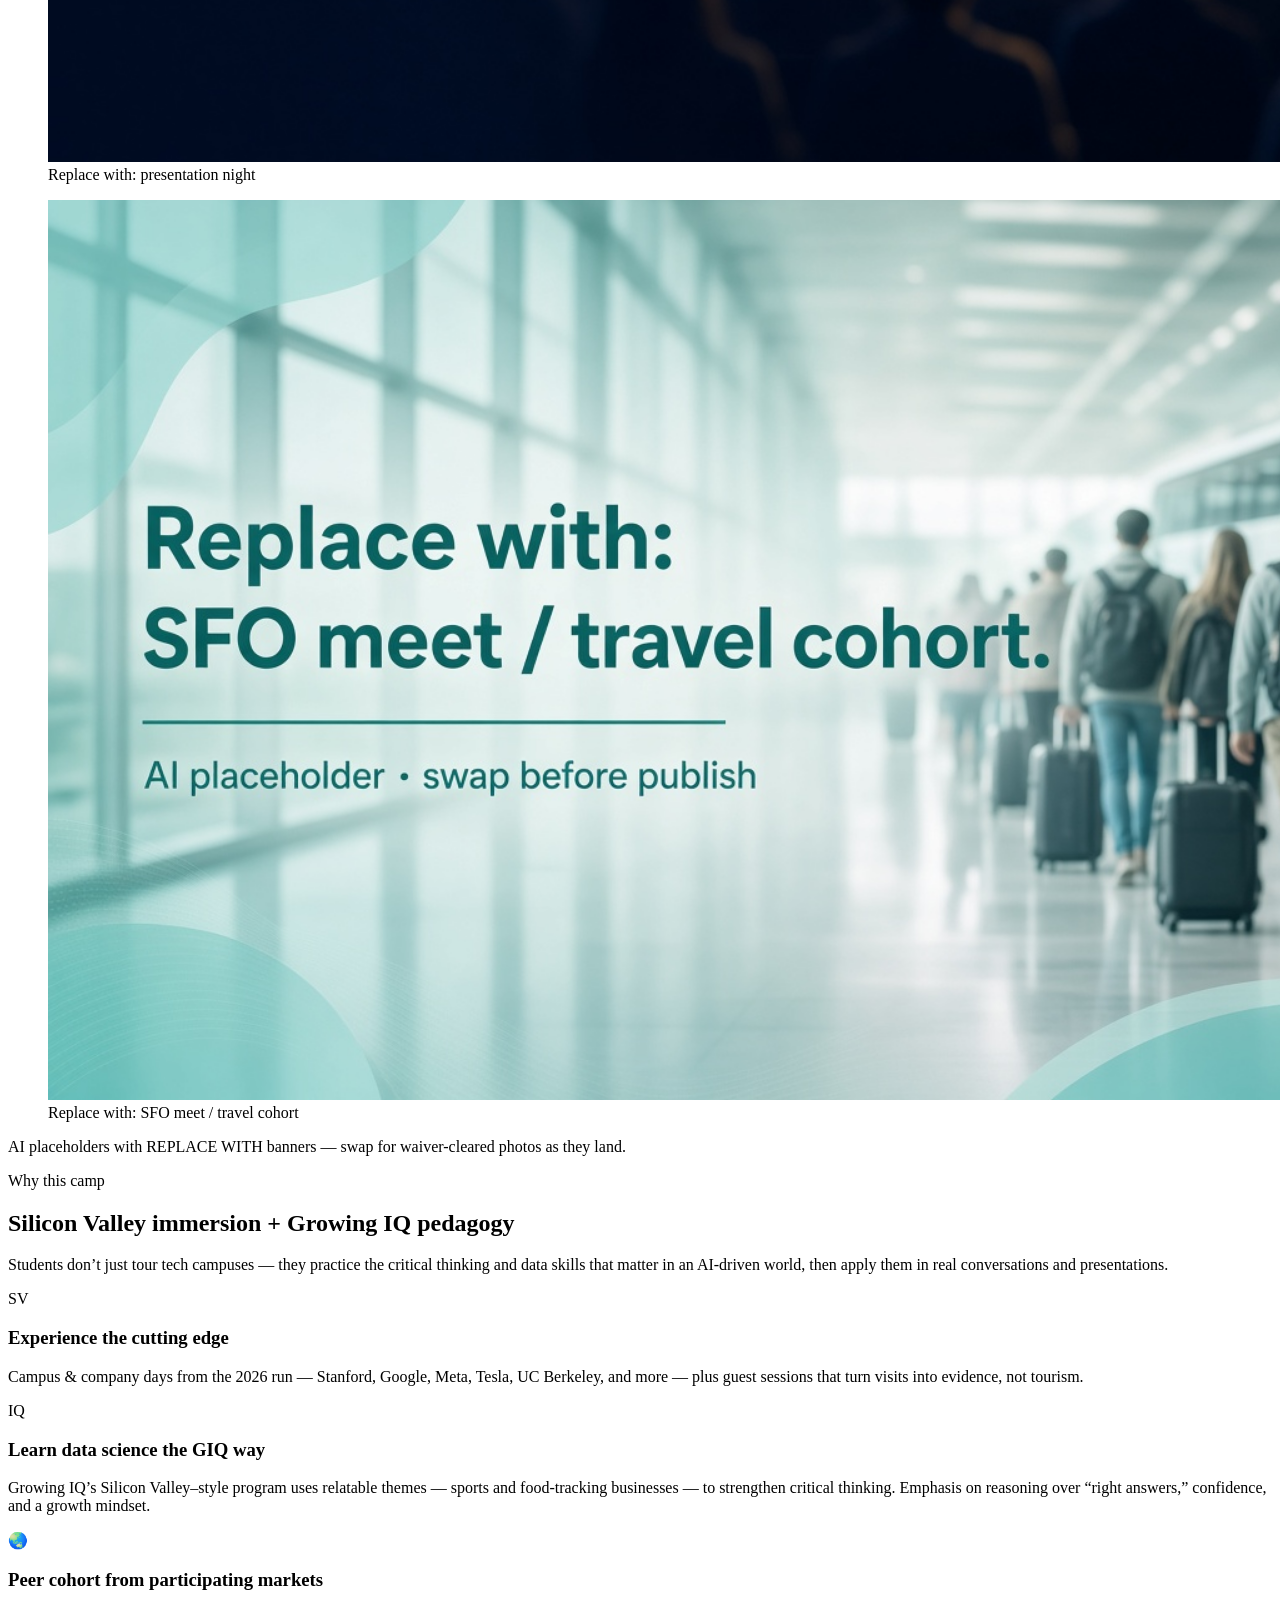
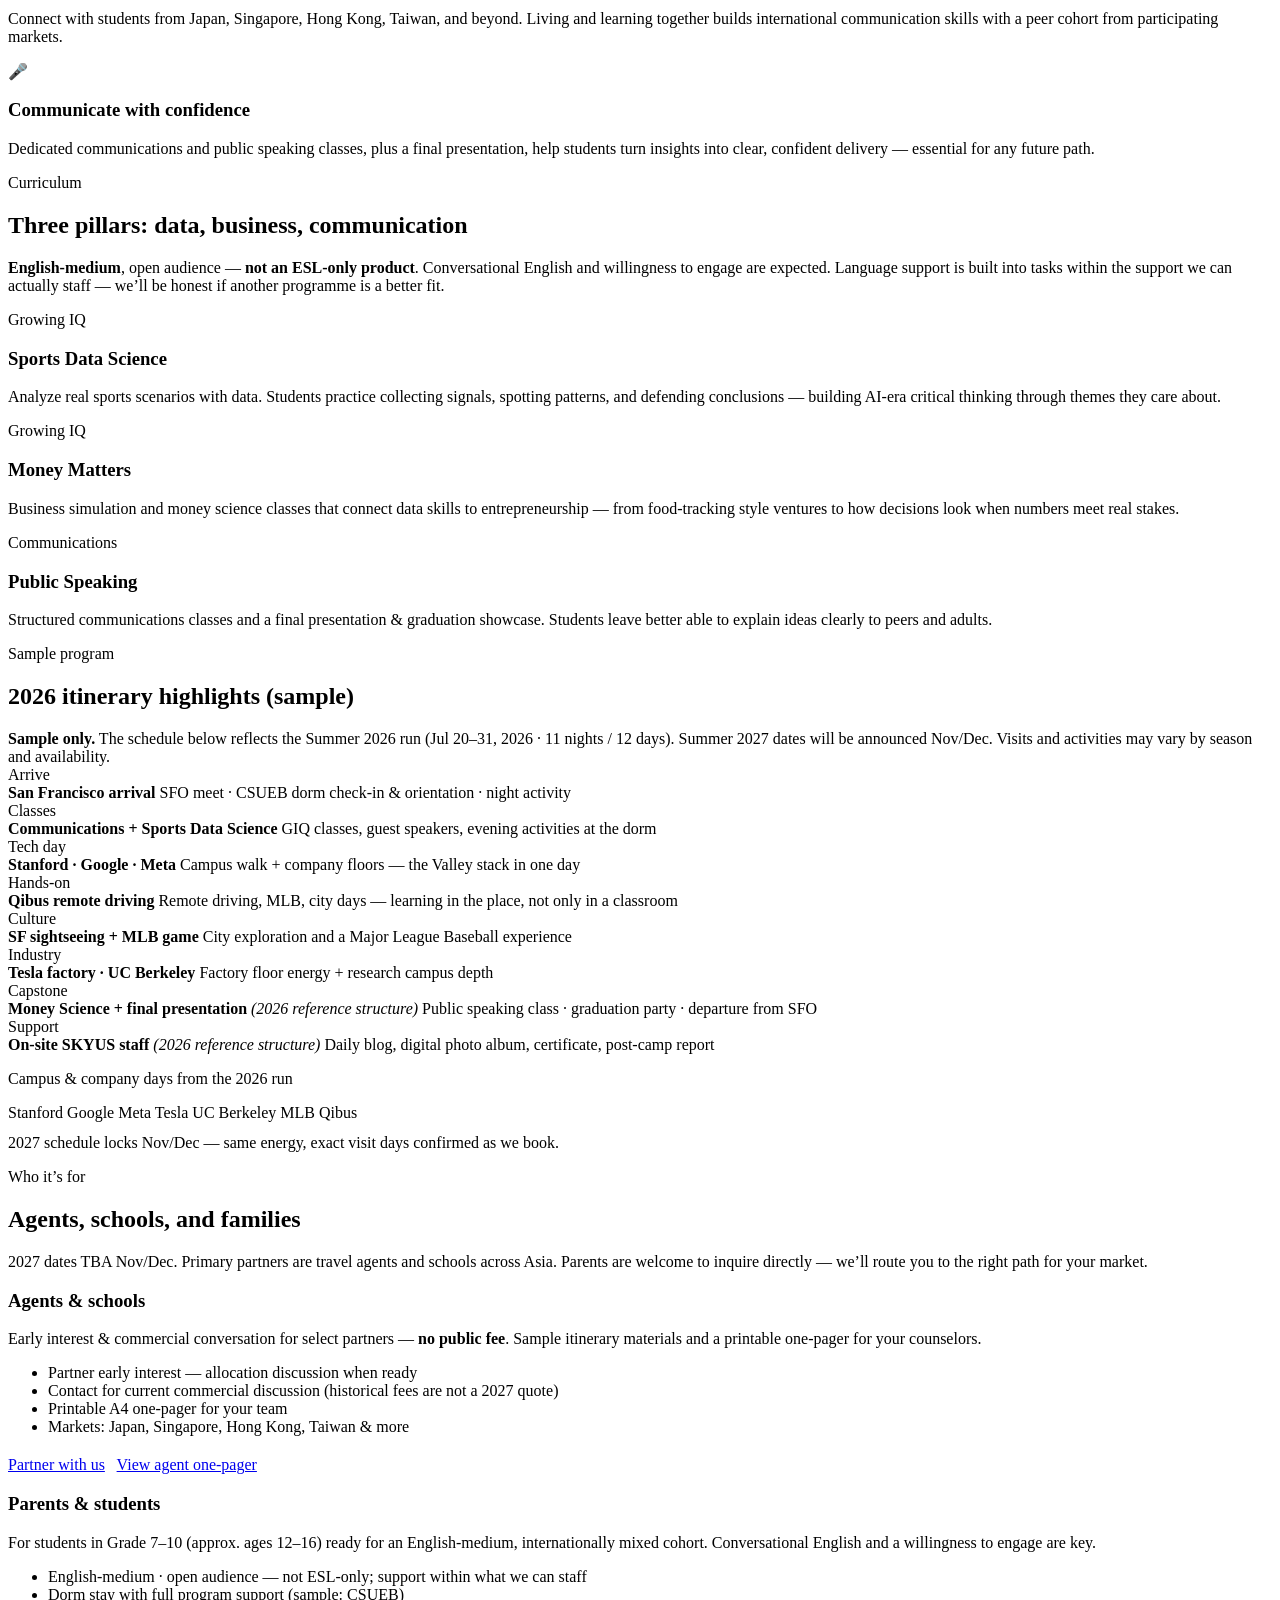
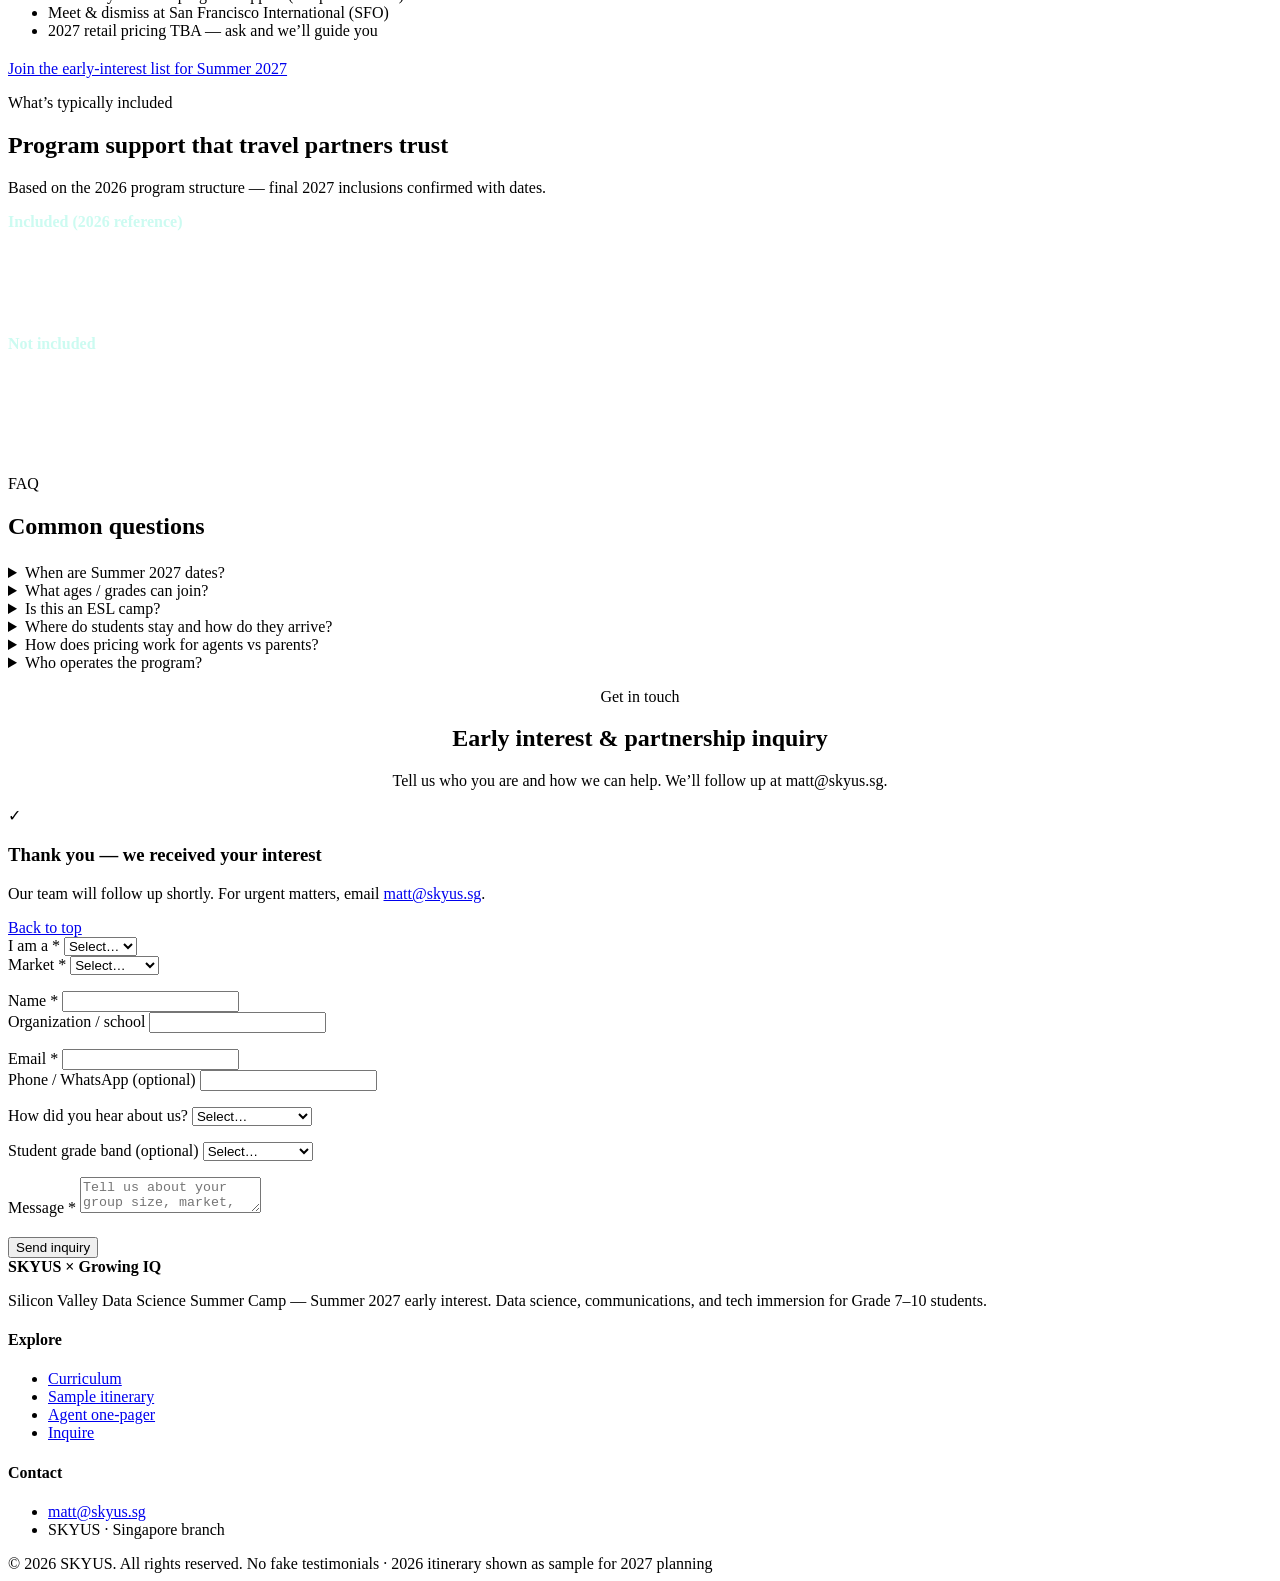
==== commit 9dacdaae: "Crosby five punch lines on live preview Hero immersion headline + sub with dates TBA; visits/hands-o" ====
--- a/index.html
+++ b/index.html
@@ -44,11 +44,11 @@
         <img src="images/placeholders/replace-travel-cohort.png" alt="" />
       </div>
       <div class="container">
-        <div class="badge">Foundations → Camp Lab → Next Steps · Summer 2027 early interest</div>
-        <h1>Think with evidence — in Silicon Valley</h1>
+        <div class="badge">Foundations → Camp Lab → Next Steps · Summer 2027 early interest · dates TBA Nov/Dec</div>
+        <h1>Silicon Valley immersion — think, decide, and speak with evidence</h1>
         <p class="hero-lead">
-          A two-week immersive camp where students learn through sports analytics and business simulation,
-          build communication skills with peers from across Asia, and walk the Valley — Stanford, Google, Meta, Tesla, Berkeley — the way operators actually do.
+          Campus &amp; company days from the 2026 run — Stanford, Google, Meta, Tesla, UC Berkeley, and more.
+          Remote driving, MLB, city days — learning in the place, not only in a classroom.
         </p>
         <div class="hero-meta">
           <span><strong>Ages</strong> Grade 7–10 · ~12–16</span>
@@ -60,7 +60,7 @@
           <a class="btn btn-primary btn-lg" href="#inquire" data-role="Agent">I’m an agent / school</a>
           <a class="btn btn-ghost btn-lg" href="#inquire" data-role="Parent">I’m a parent</a>
         </div>
-        <p class="hero-note">2027 dates &amp; pricing TBA. Sample itinerary below is from the 2026 program for reference.</p>
+        <p class="hero-note">Summer 2027 early interest — dates TBA Nov/Dec. Sample itinerary below is from the 2026 program.</p>
         <div class="partners-row">
           <span>Delivered in partnership — roles subject to written scope</span>
           <span class="partner-pill">SKYUS</span>
@@ -116,7 +116,7 @@
             <div class="card-icon">SV</div>
             <h3>Experience the cutting edge</h3>
             <p>
-              Site days at the campuses and companies that built the modern stack — Stanford, Google, Meta, Tesla, Berkeley —
+              Campus &amp; company days from the 2026 run — Stanford, Google, Meta, Tesla, UC Berkeley, and more —
               plus guest sessions that turn visits into evidence, not tourism.
             </p>
           </div>
@@ -220,7 +220,7 @@
             <div class="itinerary-day">Hands-on</div>
             <div>
               <strong>Qibus remote driving</strong>
-              <span>Remote driving experience &amp; lecture — autonomy made tangible</span>
+              <span>Remote driving, MLB, city days — learning in the place, not only in a classroom</span>
             </div>
           </div>
           <div class="itinerary-item">
@@ -252,7 +252,7 @@
             </div>
           </div>
         </div>
-        <p class="brand-strip-label">Where students go · based on the 2026 run</p>
+        <p class="brand-strip-label">Campus &amp; company days from the 2026 run</p>
         <div class="brand-strip" aria-label="Silicon Valley destinations">
           <span class="brand-mark">Stanford</span>
           <span class="brand-mark">Google</span>
@@ -303,7 +303,7 @@
               <li>Meet &amp; dismiss at San Francisco International (SFO)</li>
               <li>2027 retail pricing TBA — ask and we’ll guide you</li>
             </ul>
-            <a class="btn btn-primary" href="#inquire" data-role="Parent">Ask about 2027 — dates TBA (Nov/Dec)</a>
+            <a class="btn btn-primary" href="#inquire" data-role="Parent">Join the early-interest list for Summer 2027</a>
           </div>
         </div>
       </div>
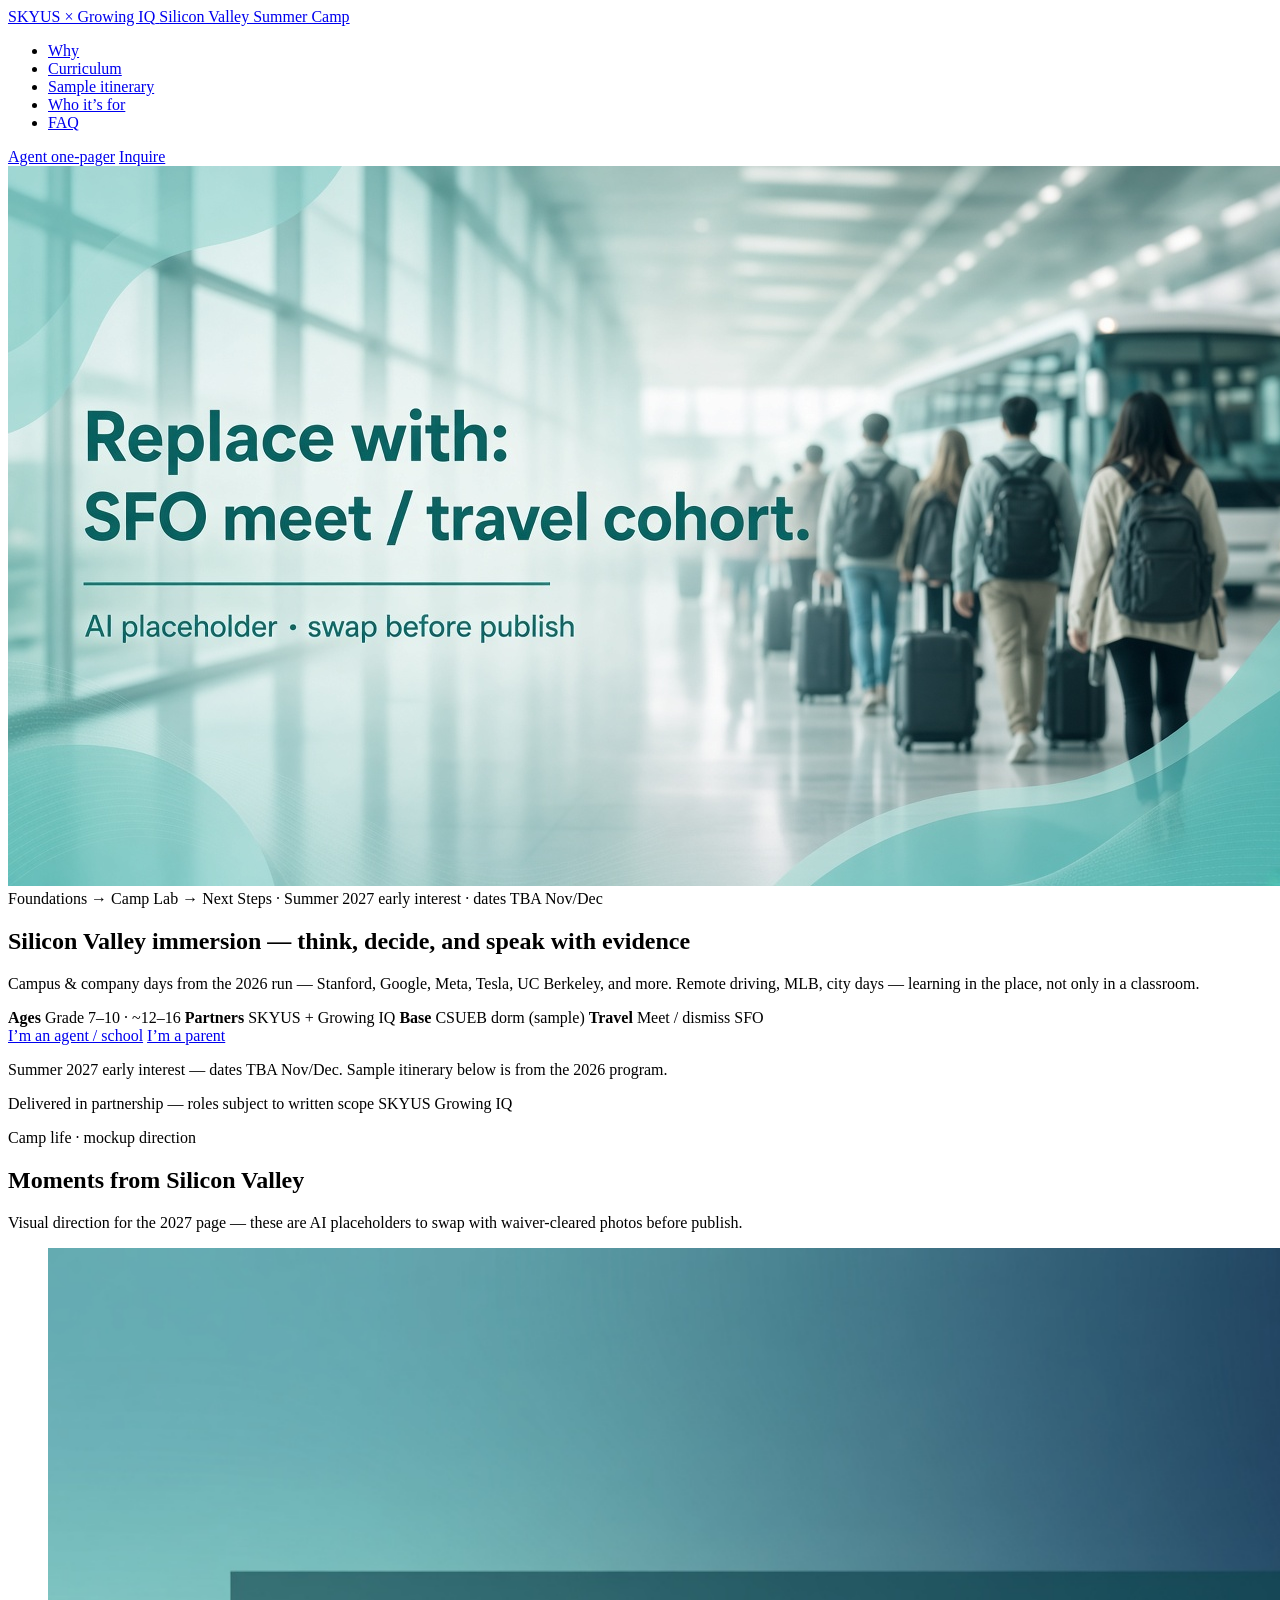
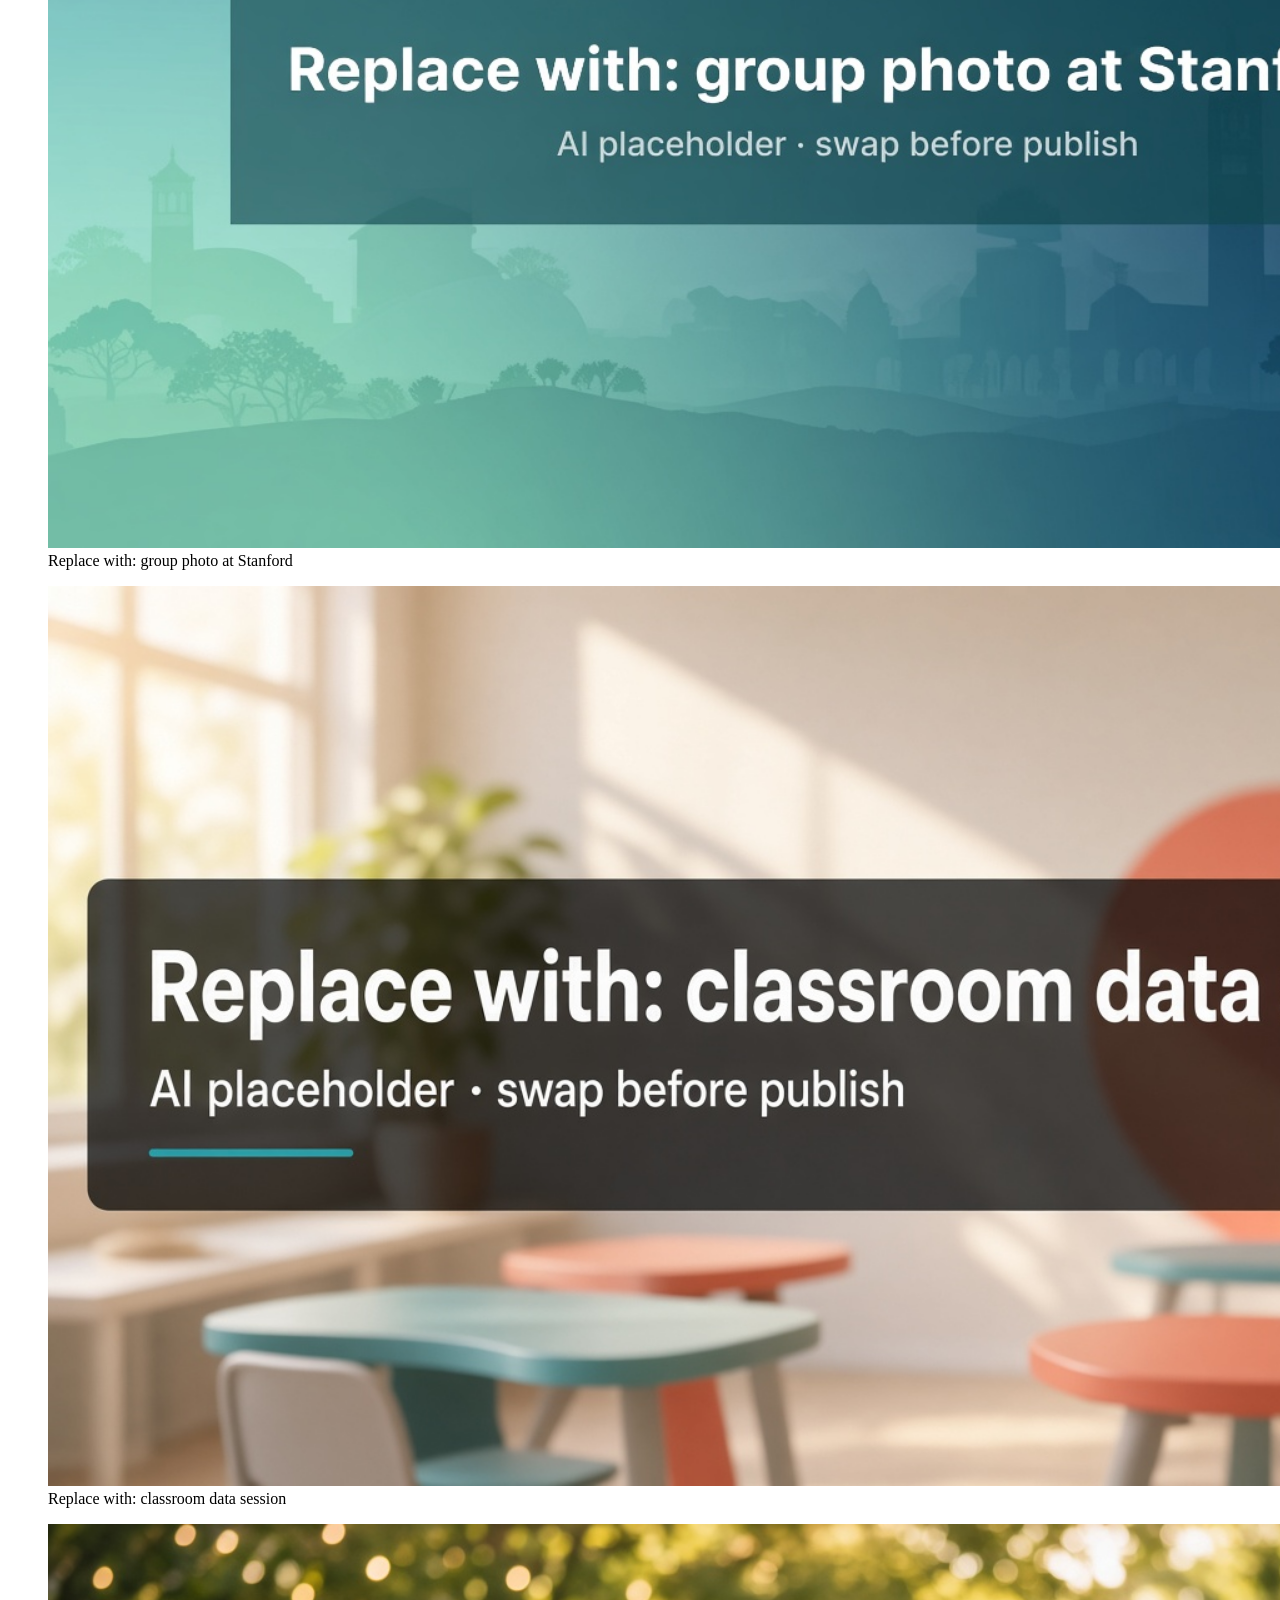
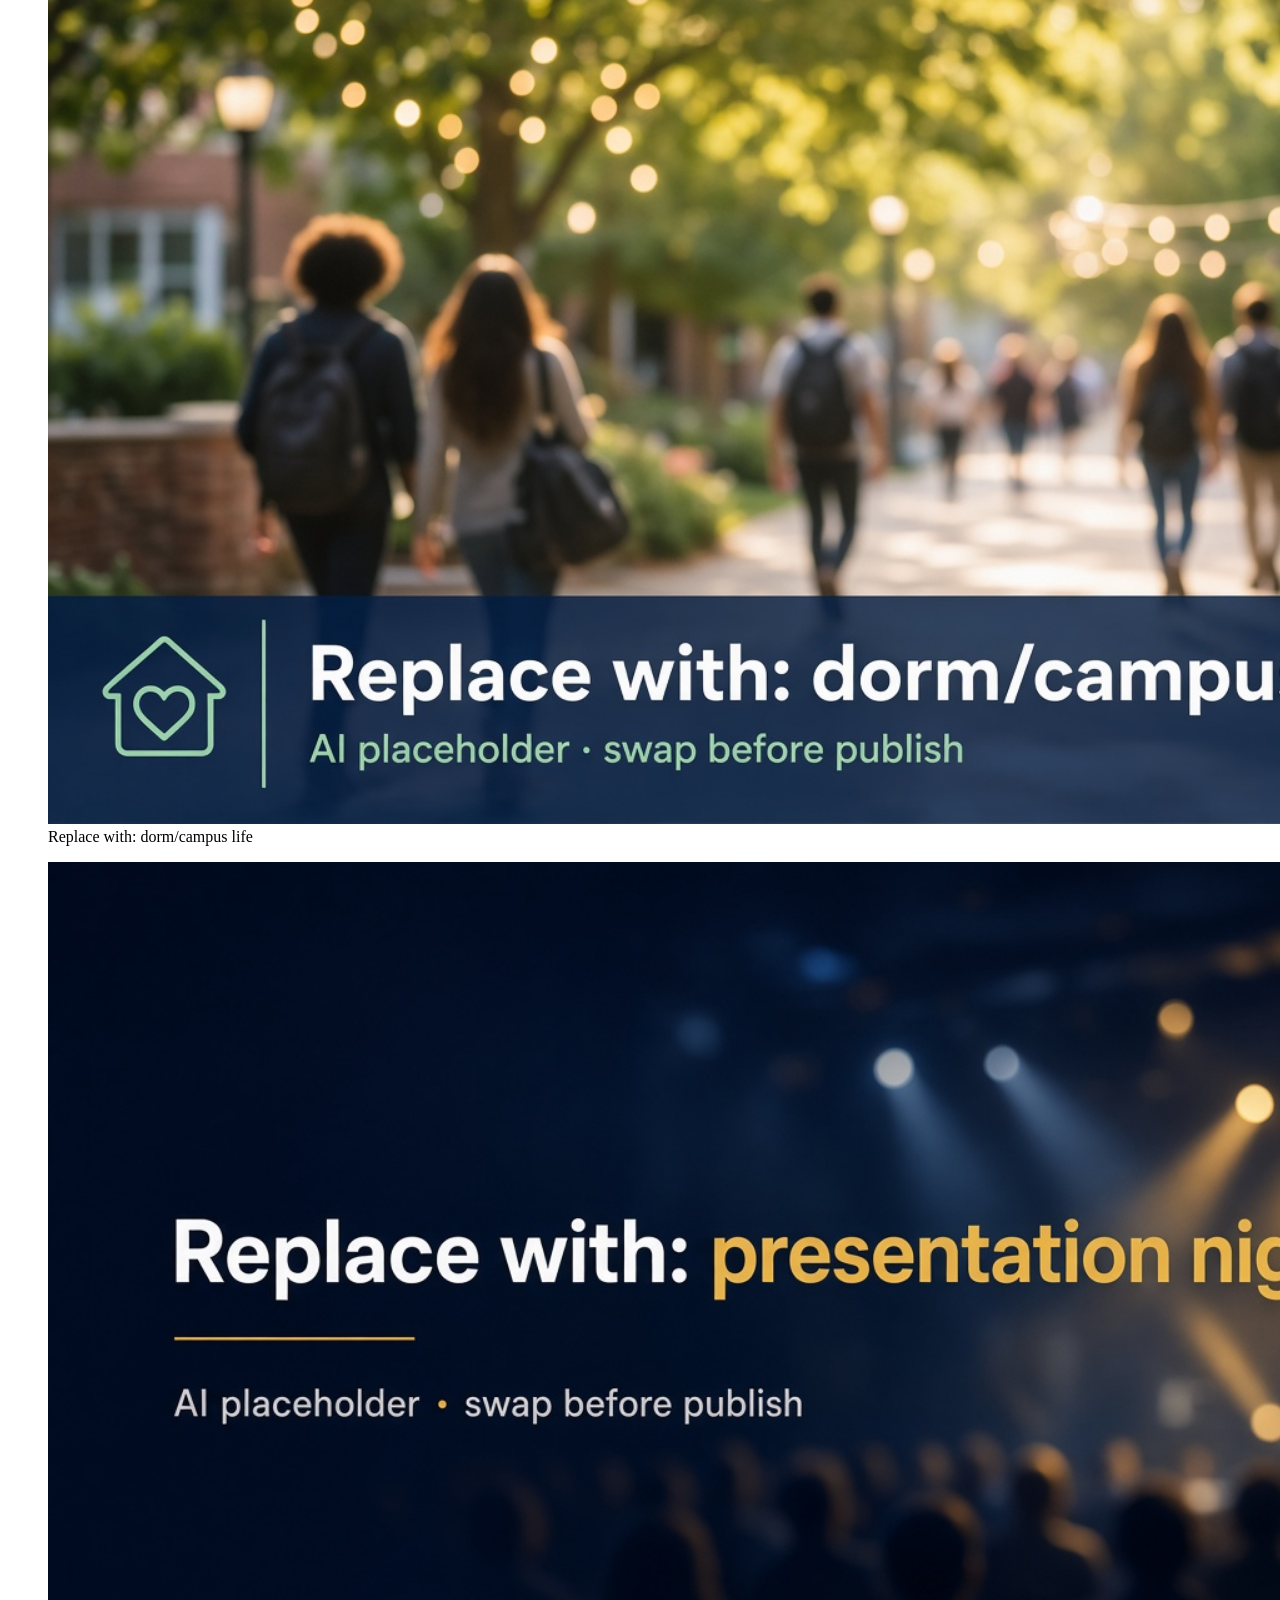
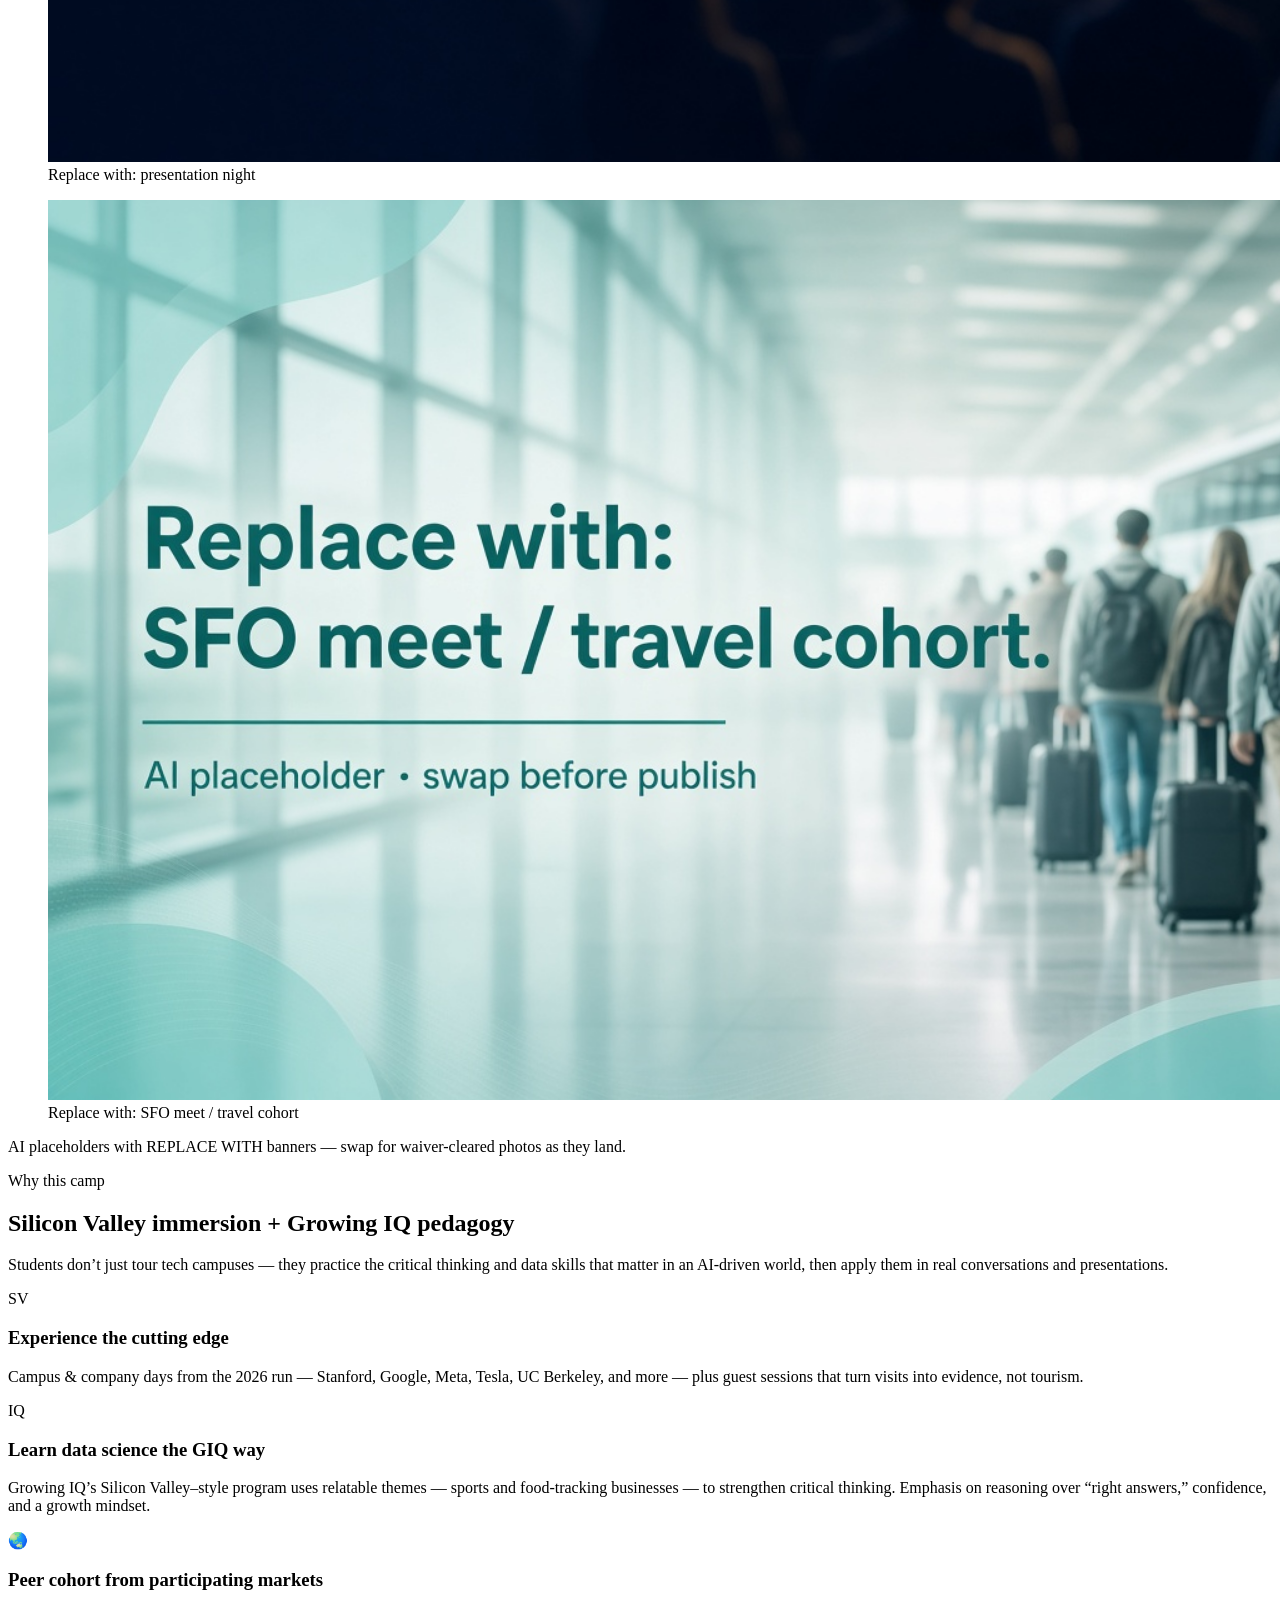
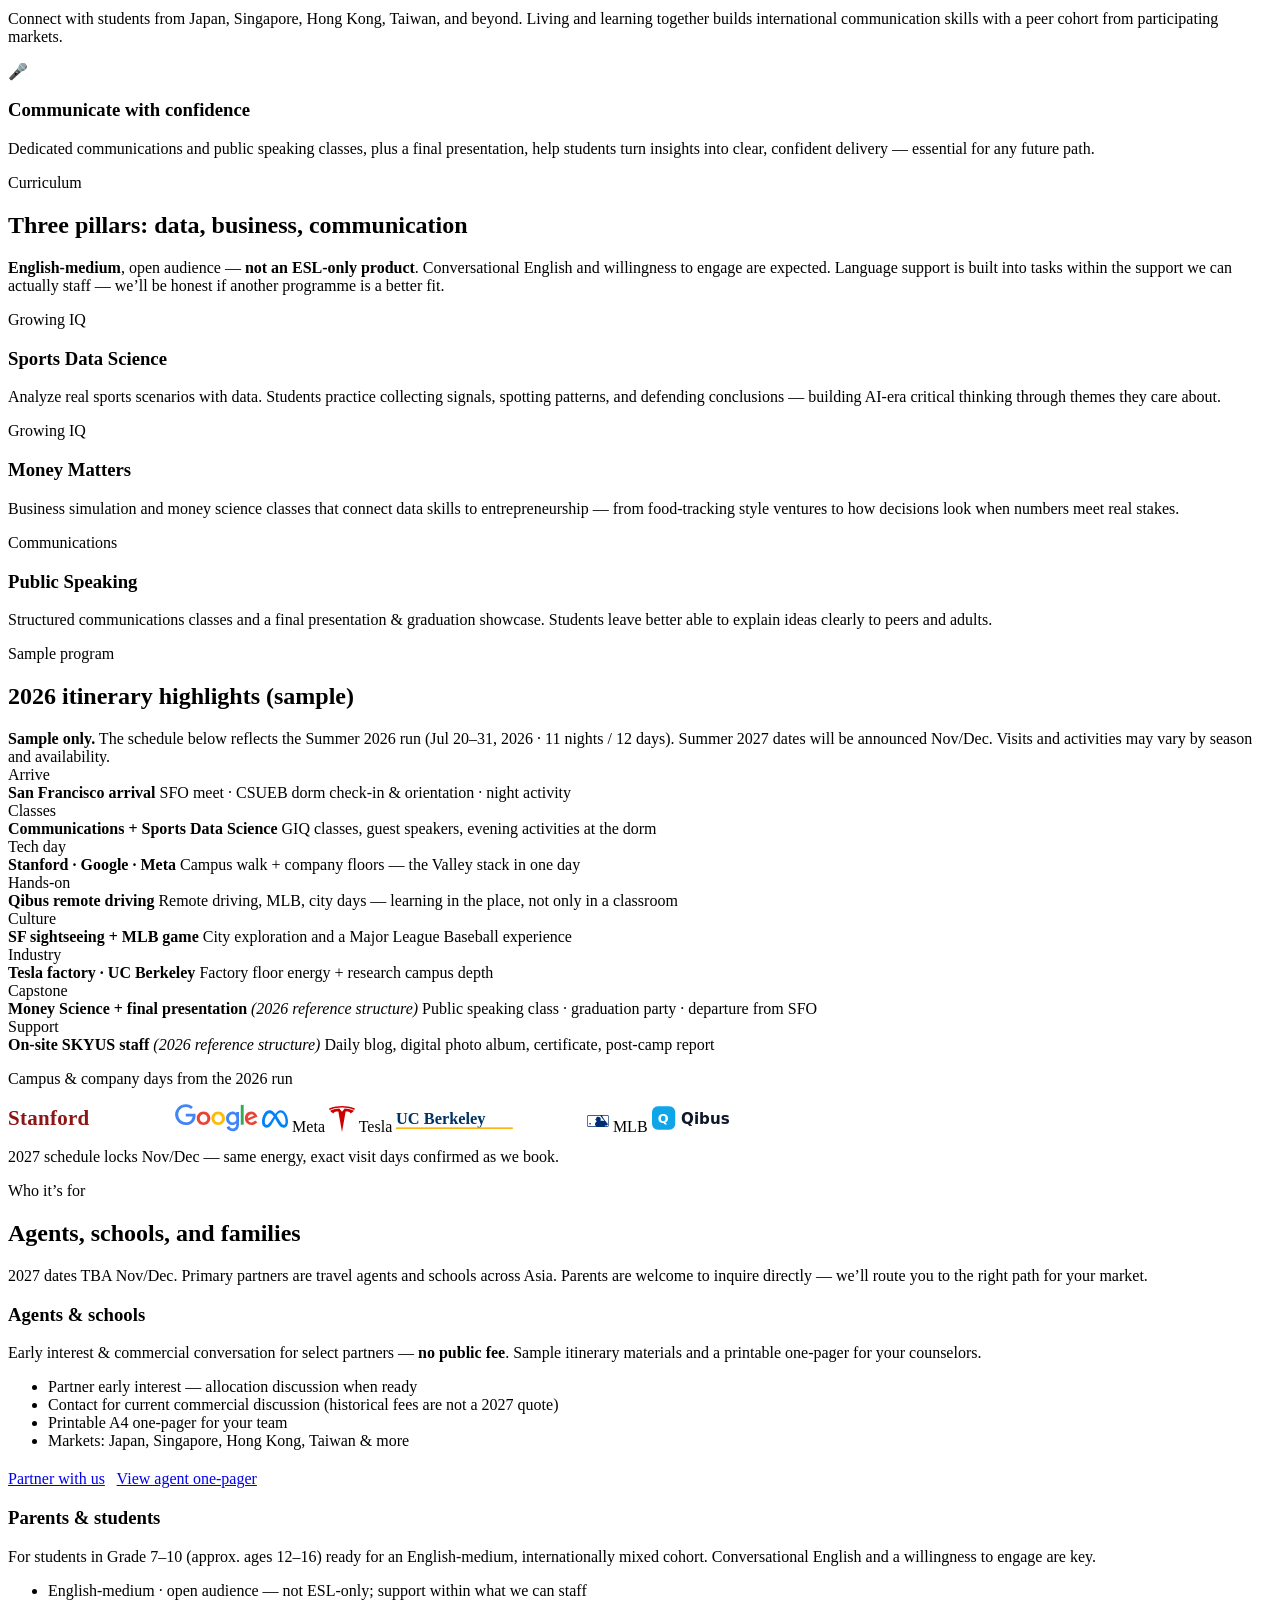
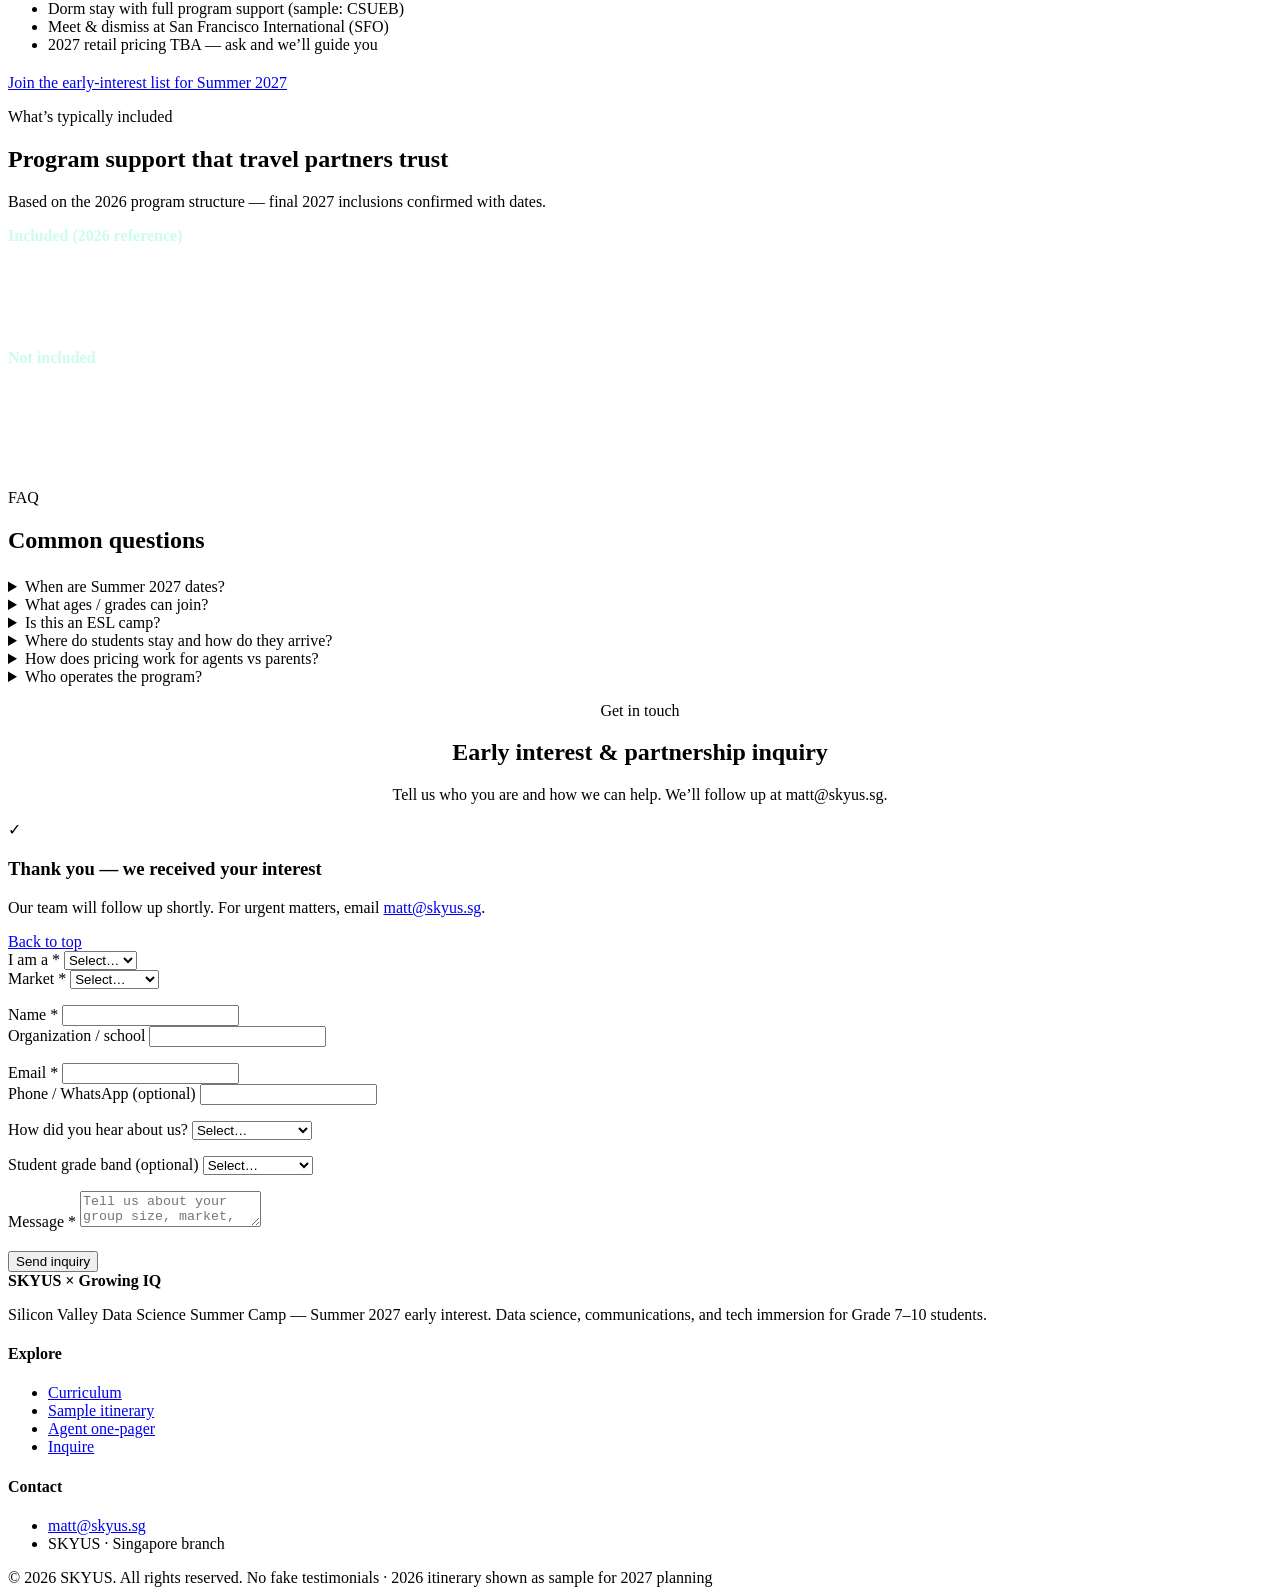
==== commit 276052e7: "Add destination brand logos to preview strip Stanford, Google, Meta, Tesla, UC Berkeley, MLB, Qibus " ====
--- a/index.html
+++ b/index.html
@@ -12,9 +12,9 @@
   <meta property="og:title" content="Silicon Valley Data Science Summer Camp 2027" />
   <meta property="og:description" content="Skyus × Growing IQ — data science for the AI era. Early interest open for agents, schools & parents." />
   <meta property="og:type" content="website" />
-  <script type="module" crossorigin src="/skyus-sv-camp-preview/assets/main-BsNzTHv7.js"></script>
-  <link rel="modulepreload" crossorigin href="/skyus-sv-camp-preview/assets/config-DLvWGDiw.js">
-  <link rel="stylesheet" crossorigin href="/skyus-sv-camp-preview/assets/config-gKu99Po5.css">
+  <script type="module" crossorigin src="/skyus-sv-camp-preview/assets/main-Bv1HiMV4.js"></script>
+  <link rel="modulepreload" crossorigin href="/skyus-sv-camp-preview/assets/config-C3uWrHdi.js">
+  <link rel="stylesheet" crossorigin href="/skyus-sv-camp-preview/assets/config-DzR8Fpoj.css">
 </head>
 <body>
   <header class="site-header">
@@ -254,13 +254,30 @@
         </div>
         <p class="brand-strip-label">Campus &amp; company days from the 2026 run</p>
         <div class="brand-strip" aria-label="Silicon Valley destinations">
-          <span class="brand-mark">Stanford</span>
-          <span class="brand-mark">Google</span>
-          <span class="brand-mark">Meta</span>
-          <span class="brand-mark">Tesla</span>
-          <span class="brand-mark">UC Berkeley</span>
-          <span class="brand-mark">MLB</span>
-          <span class="brand-mark">Qibus</span>
+          <span class="brand-logo" title="Stanford">
+            <img src="images/brands/stanford.svg" alt="Stanford" height="28" />
+          </span>
+          <span class="brand-logo" title="Google">
+            <img src="images/brands/google-wordmark.svg" alt="Google" height="28" />
+          </span>
+          <span class="brand-logo brand-logo--icon" title="Meta">
+            <img src="images/brands/meta.svg" alt="Meta" height="26" />
+            <span class="brand-logo-text">Meta</span>
+          </span>
+          <span class="brand-logo brand-logo--icon" title="Tesla">
+            <img src="images/brands/tesla.svg" alt="Tesla" height="26" />
+            <span class="brand-logo-text">Tesla</span>
+          </span>
+          <span class="brand-logo" title="UC Berkeley">
+            <img src="images/brands/berkeley-wordmark.svg" alt="UC Berkeley" height="28" />
+          </span>
+          <span class="brand-logo brand-logo--icon" title="MLB">
+            <img src="images/brands/mlb.svg" alt="MLB" height="22" />
+            <span class="brand-logo-text">MLB</span>
+          </span>
+          <span class="brand-logo" title="Qibus">
+            <img src="images/brands/qibus.svg" alt="Qibus" height="28" />
+          </span>
         </div>
         <p class="photo-note" style="margin-top:0.75rem;">2027 schedule locks Nov/Dec — same energy, exact visit days confirmed as we book.</p>
       </div>
